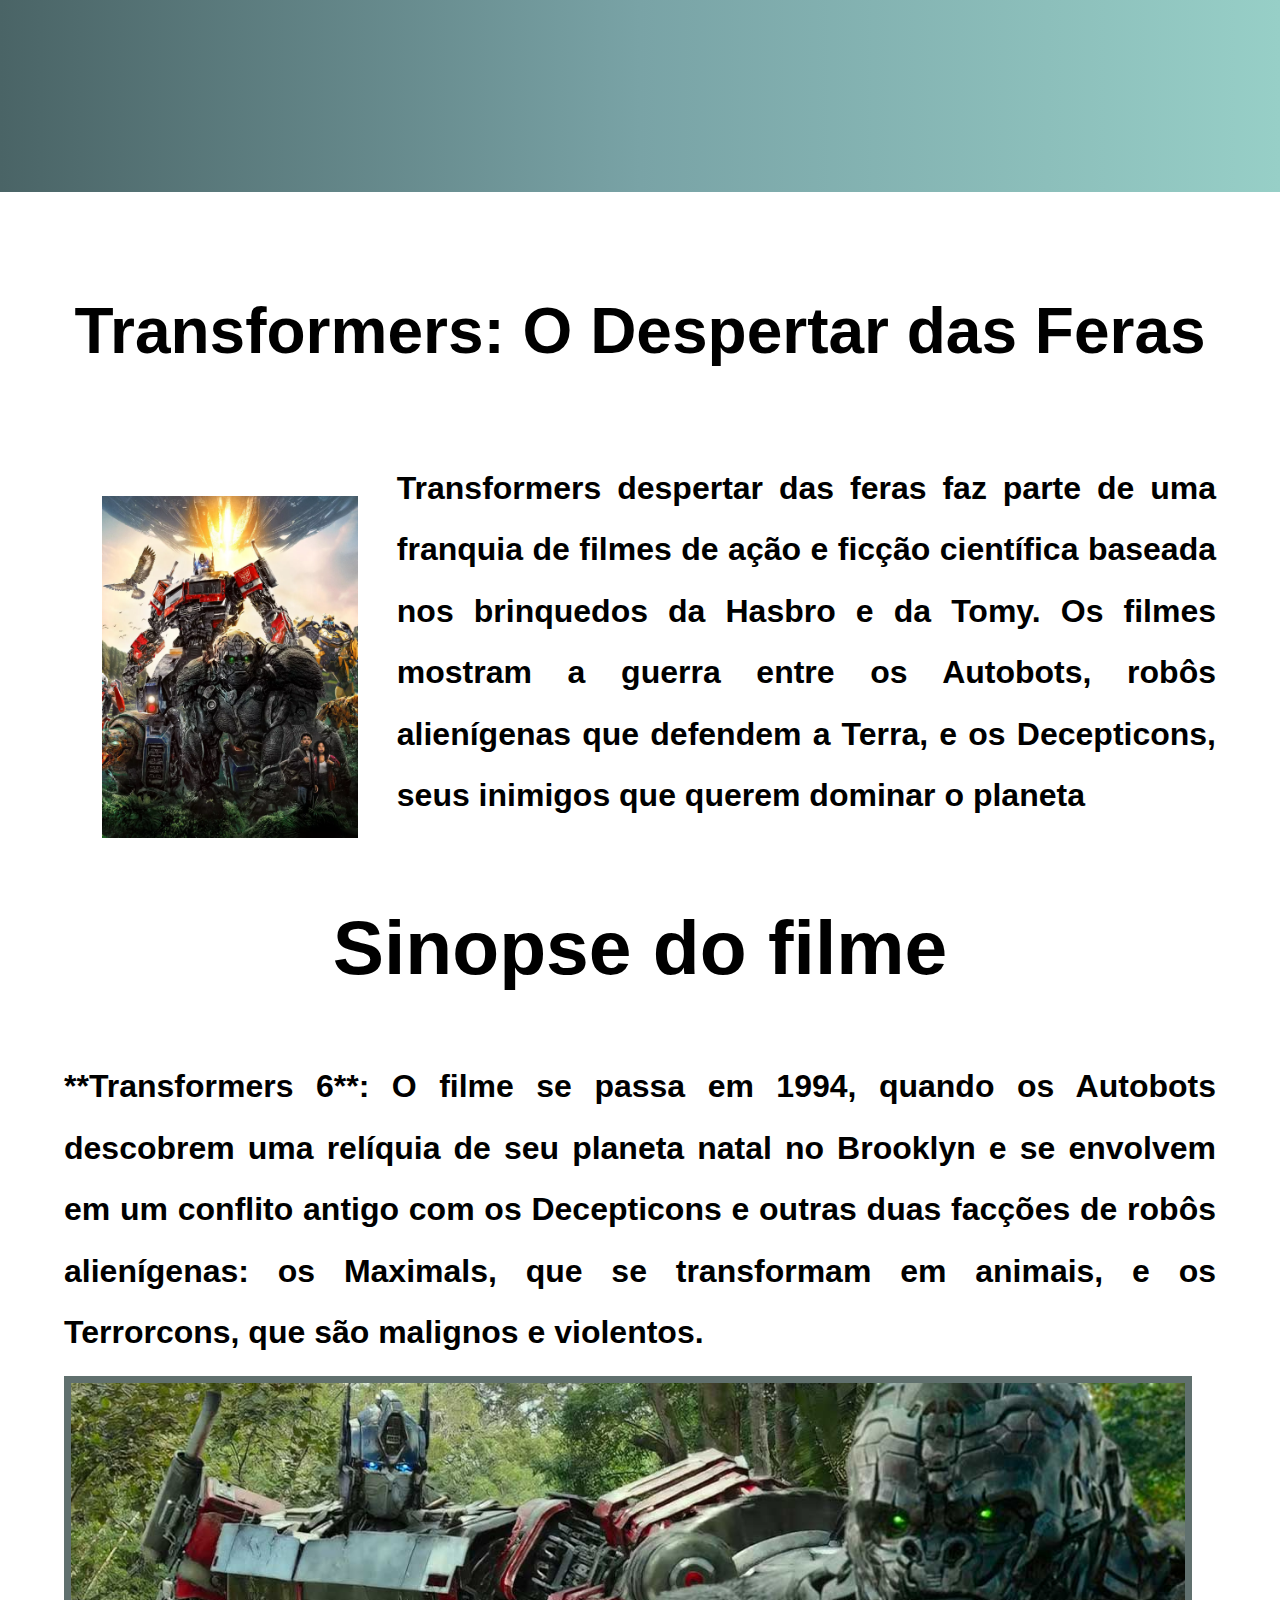
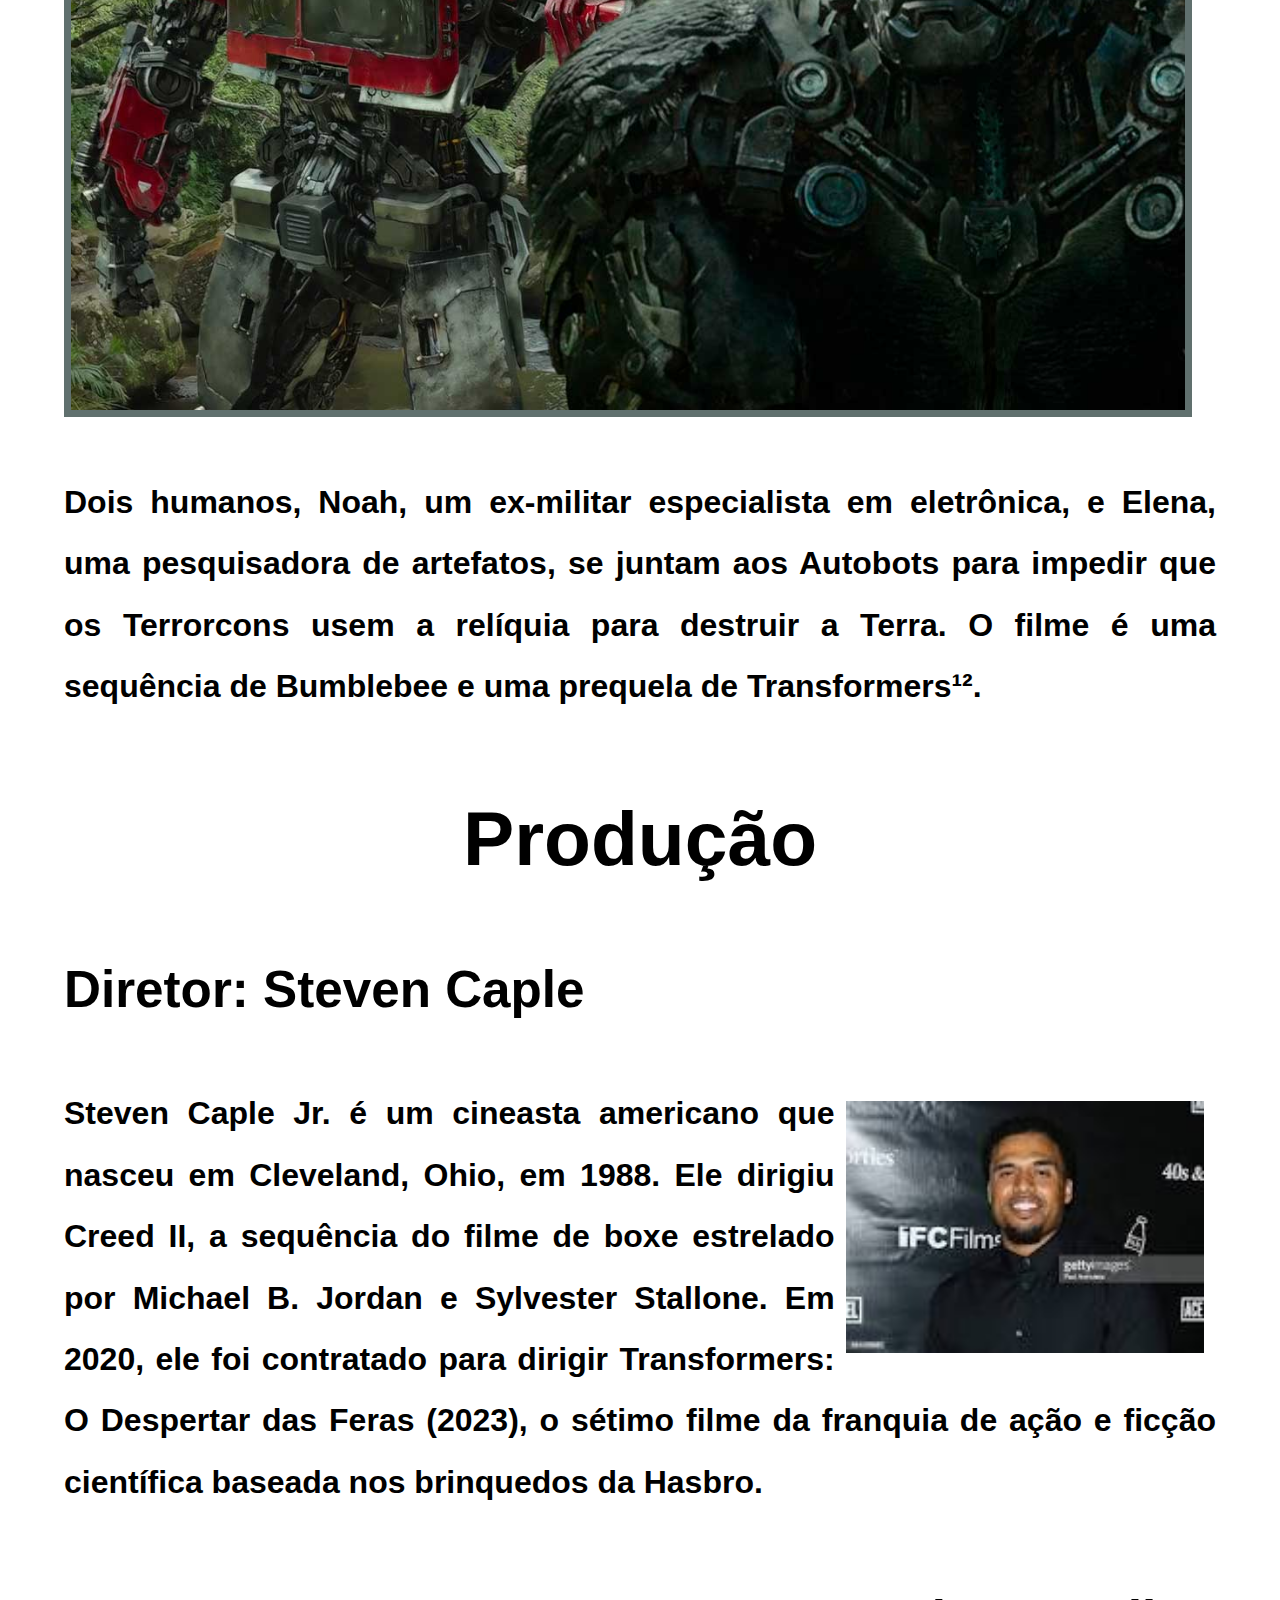
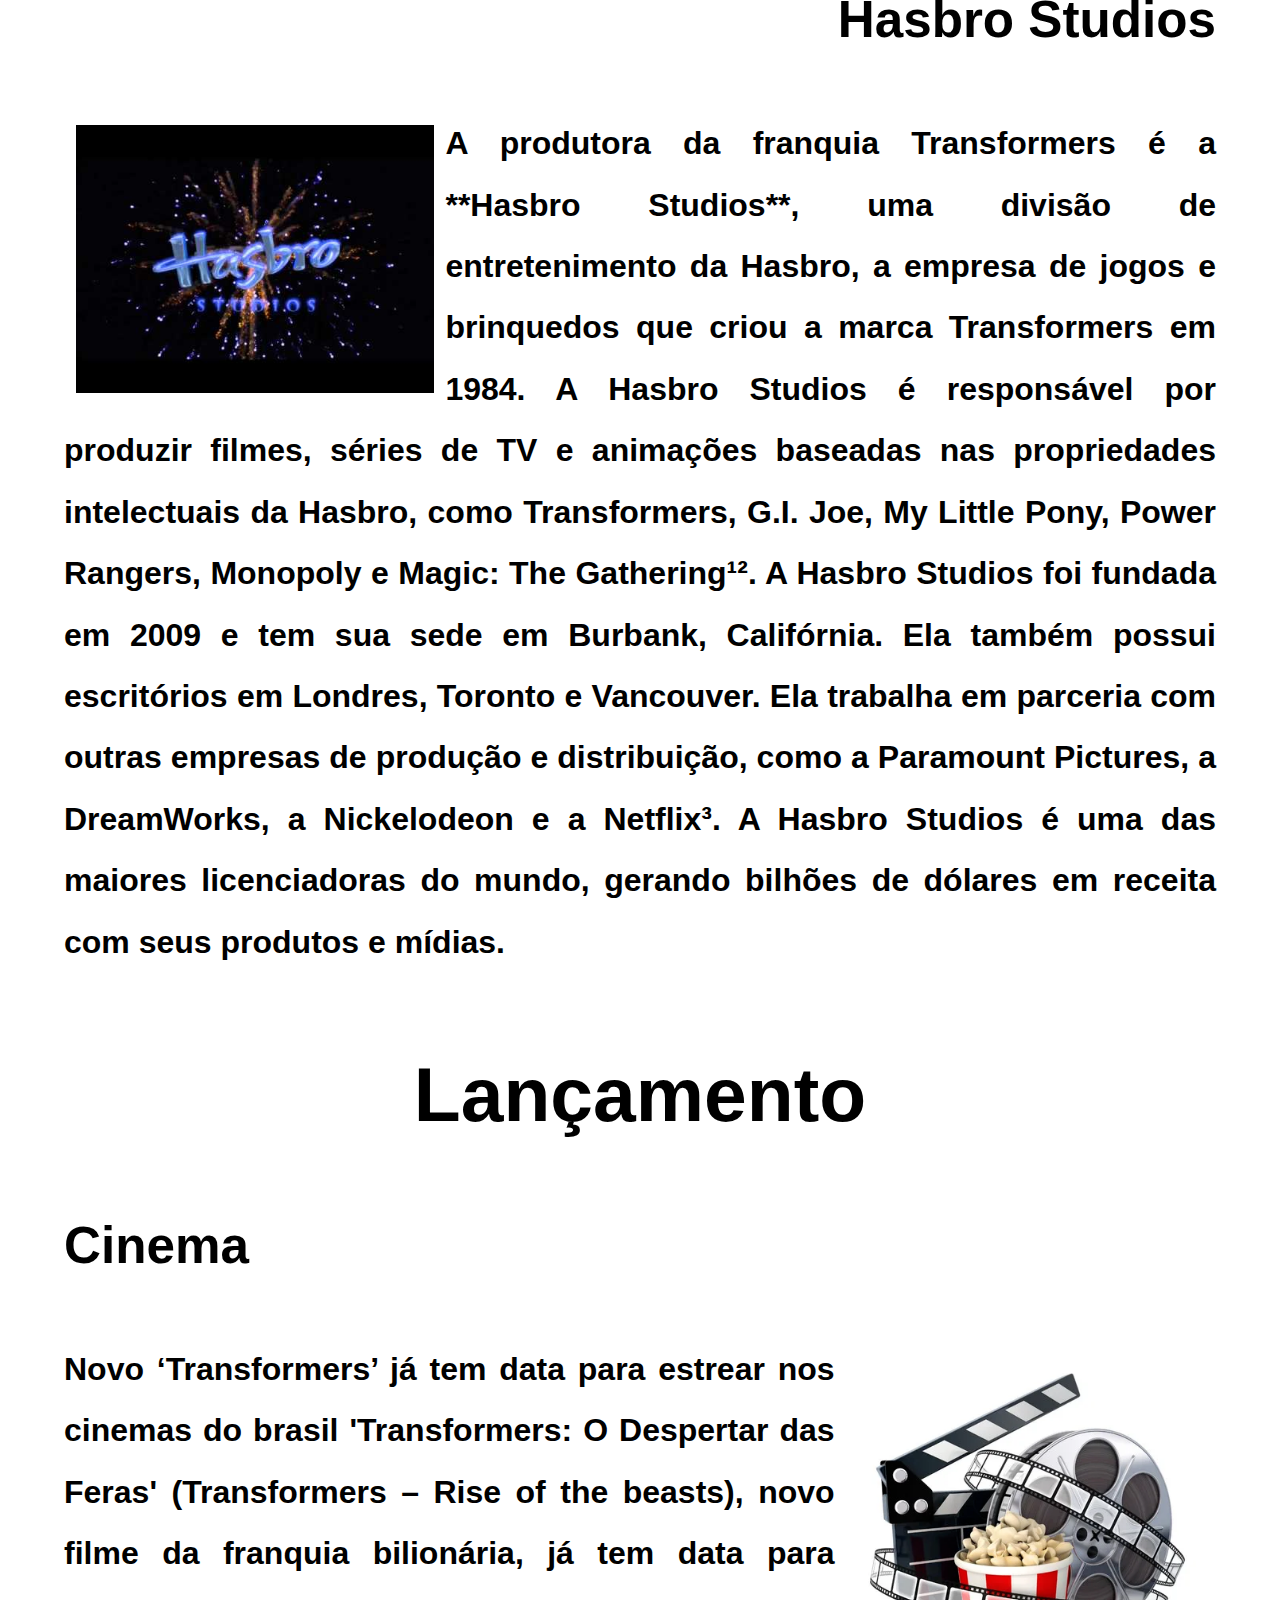
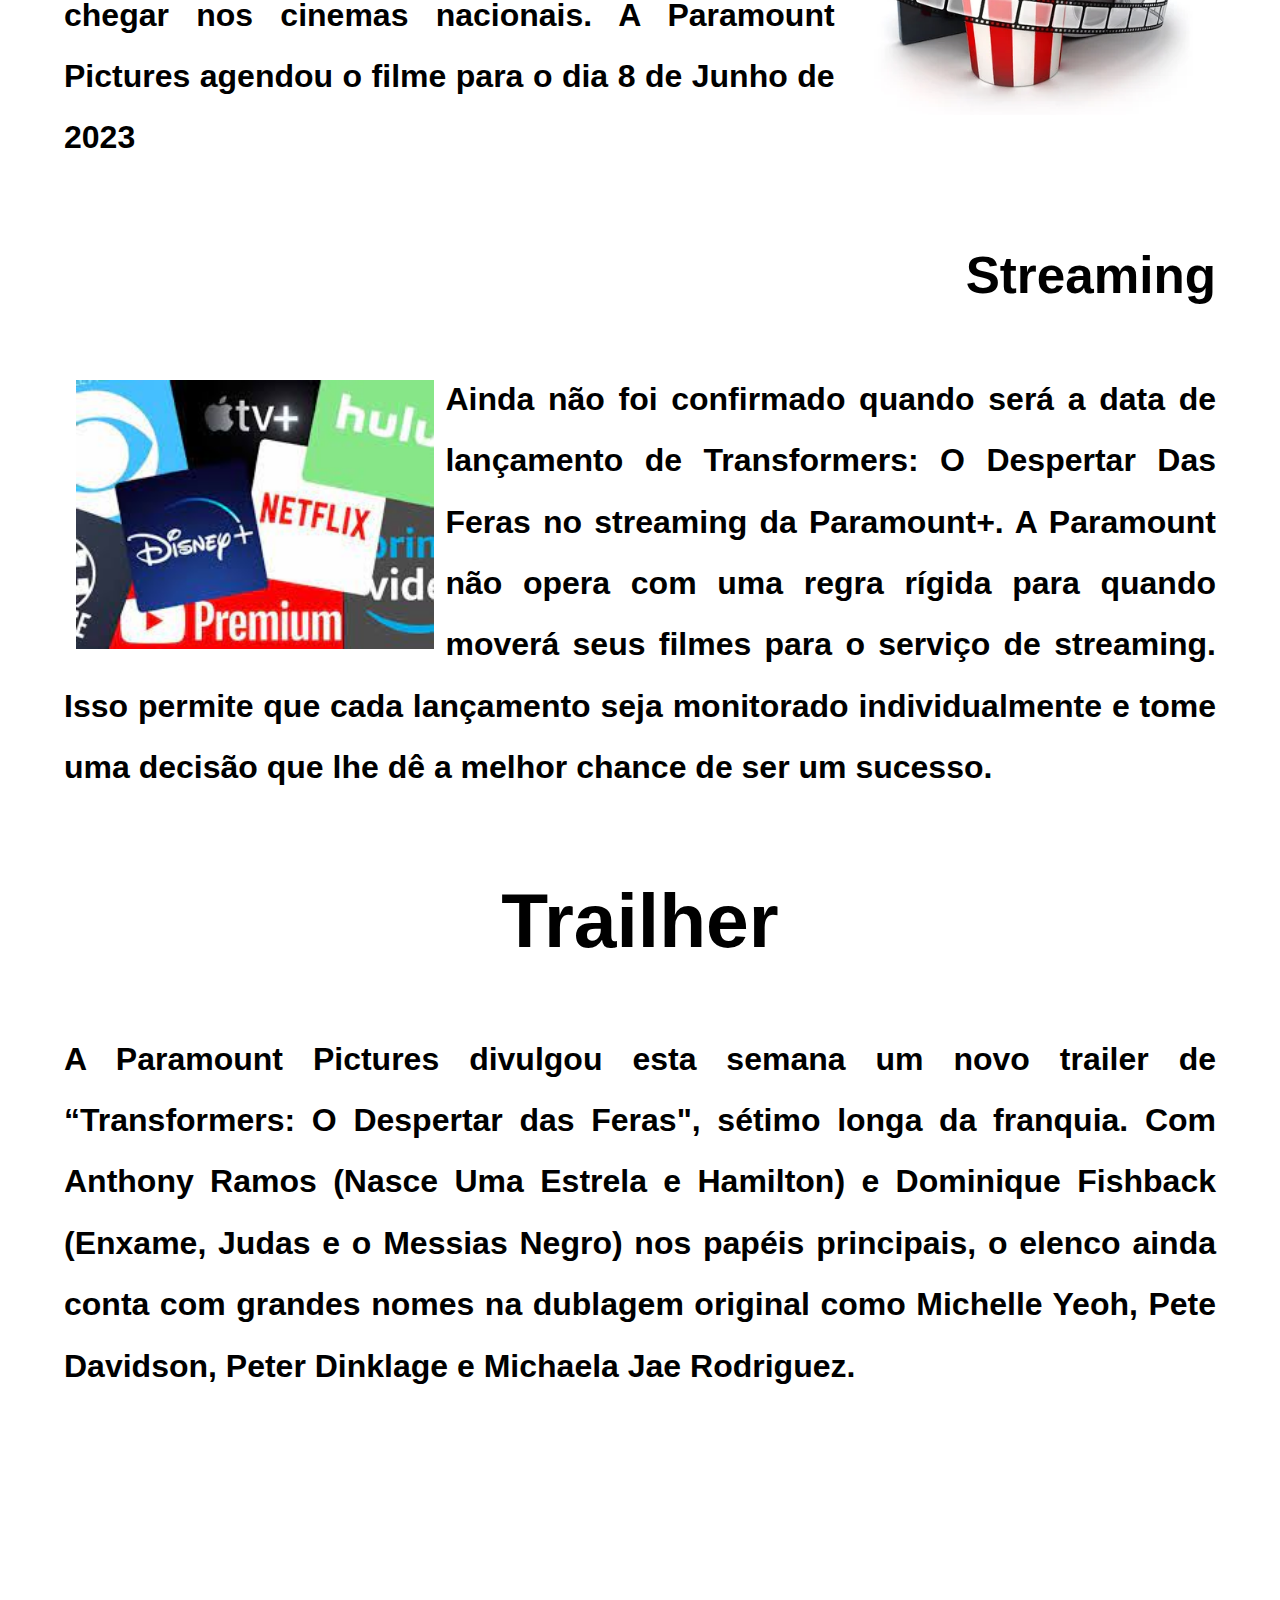
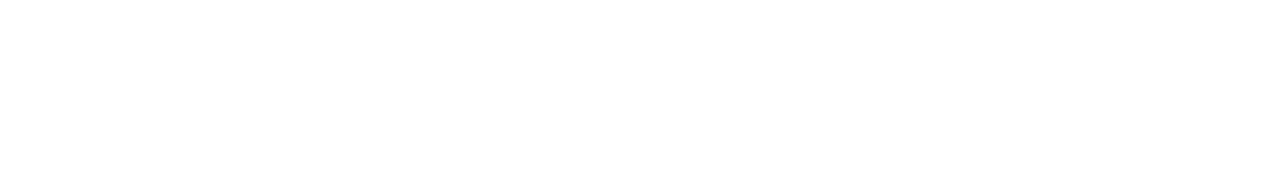
==== index.html @ 6262add3 "atualização" ====
<!DOCTYPE html>
<html lang="pt-br">
<head>
    <meta charset="UTF-8">
    <meta name="viewport" content="width=device-width, initial-scale=1.0">
    <title>Transformes6 despertar das feras</title>
    <link rel="shortcut icon" href="src/imagens/favicon.ico" type="image/x-icon">
    <link rel="stylesheet" href="src/css/style.css">
</head>
<body>
    <header>

    </header>
    <main>
        <section>
            <h1>Transformers: O Despertar das Feras</h1>
            <img class="imagem-esquerda" id="capa" src="src/imagens/capa-do-filme.png" alt="capa">
            <p>
                Transformers despertar das feras faz parte de uma franquia de filmes de ação e ficção científica baseada nos brinquedos da Hasbro e da Tomy. Os filmes mostram a guerra entre os Autobots, robôs alienígenas que defendem a Terra, e os Decepticons, seus inimigos que querem dominar o planeta
            </p>
            <h2 class="titulo">Sinopse do filme</h2>
            <p>
                **Transformers 6**: O filme se passa em 1994, quando os Autobots descobrem uma relíquia de seu planeta natal no Brooklyn e se envolvem em um conflito antigo com os Decepticons e outras duas facções de robôs alienígenas: os Maximals, que se transformam em animais, e os Terrorcons, que são malignos e violentos.
            </p>
            <img class="transformers-imagem" src="src/imagens/transformers-imagem.jpg" alt="transformers-imagem">
            <p>
                Dois humanos, Noah, um ex-militar especialista em eletrônica, e Elena, uma pesquisadora de artefatos, se juntam aos Autobots para impedir que os Terrorcons usem a relíquia para destruir a Terra. O filme é uma sequência de Bumblebee e uma prequela de Transformers¹².
            </p>
            <h2 class="titulo">Produção</h2>
            <h2 class="titulo-esquerda">Diretor: Steven Caple</h2>
            <img class="imagem-direita imagens" id="diretor" src="src/imagens/diretor.jpeg" alt="diretor">
            <p>
                Steven Caple Jr. é um cineasta americano que nasceu em Cleveland, Ohio, em 1988. Ele dirigiu Creed II, a sequência do filme de boxe estrelado por Michael B. Jordan e Sylvester Stallone. Em 2020, ele foi contratado para dirigir Transformers: O Despertar das Feras (2023), o sétimo filme da franquia de ação e ficção científica baseada nos brinquedos da Hasbro.
            </p>
            <h2 class="titulo-direita">Hasbro Studios</h2>
            <img class="imagem-esquerda imagens" id="estudio" src="src/imagens/studio.jpg" alt="estudio marca">
            <p>
                A produtora da franquia Transformers é a **Hasbro Studios**, uma divisão de entretenimento da Hasbro, a empresa de jogos e brinquedos que criou a marca Transformers em 1984. A Hasbro Studios é responsável por produzir filmes, séries de TV e animações baseadas nas propriedades intelectuais da Hasbro, como Transformers, G.I. Joe, My Little Pony, Power Rangers, Monopoly e Magic: The Gathering¹². A Hasbro Studios foi fundada em 2009 e tem sua sede em Burbank, Califórnia. Ela também possui escritórios em Londres, Toronto e Vancouver. Ela trabalha em parceria com outras empresas de produção e distribuição, como a Paramount Pictures, a DreamWorks, a Nickelodeon e a Netflix³. A Hasbro Studios é uma das maiores licenciadoras do mundo, gerando bilhões de dólares em receita com seus produtos e mídias.
            </p>
            <h2 class="titulo">Lançamento</h2>
            <h2 class="titulo-esquerda">Cinema</h2>
            <img class="imagem-direita imagens" src="src/imagens/filmes.png" alt="filmes">
            <p>
                Novo ‘Transformers’ já tem data para estrear nos cinemas do brasil
                'Transformers: O Despertar das Feras' (Transformers – Rise of the beasts), novo filme da franquia bilionária, já tem data para chegar nos cinemas nacionais. A Paramount Pictures agendou o filme para o dia 8 de Junho de 2023
            </p>
            <h2 class="titulo-direita">Streaming</h2>
            <img class="imagem-esquerda imagens" src="src/imagens/streamers.jpeg" alt="streamers">
            <p>
                Ainda não foi confirmado quando será a data de lançamento de Transformers: O Despertar Das Feras no streaming da Paramount+. A Paramount não opera com uma regra rígida para quando moverá seus filmes para o serviço de streaming. Isso permite que cada lançamento seja monitorado individualmente e tome uma decisão que lhe dê a melhor chance de ser um sucesso.
            </p>
            <h2 class="titulo">Trailher</h2>
            <p>
                A Paramount Pictures divulgou esta semana um novo trailer de “Transformers: O Despertar das Feras", sétimo longa da franquia. Com Anthony Ramos (Nasce Uma Estrela e Hamilton) e Dominique Fishback (Enxame, Judas e o Messias Negro) nos papéis principais, o elenco ainda conta com grandes nomes na dublagem original como Michelle Yeoh, Pete Davidson, Peter Dinklage e Michaela Jae Rodriguez.
            </p>
            <iframe width="560" height="315" src="https://www.youtube.com/embed/uS6ZaXSK-_c" title="YouTube video player" frameborder="0" allow="accelerometer; autoplay; clipboard-write; encrypted-media; gyroscope; picture-in-picture; web-share" allowfullscreen></iframe>
        </section>
    </main>
</body>
</html>
---- src/css/style.css ----
*{
    margin: auto;
    padding: 0;
    box-sizing: none;
}

:root{
    --cor-1:#4A6466;
    --cor-2:#79A3A6;
    --cor-3:#97CFC7;
    --cor-destaque:#F52710;
}

body{
    
    font-family: Arial, Helvetica, sans-serif;
}

header{
    height: 15vw;
    background-image: linear-gradient(to right, var(--cor-1), var(--cor-2), var(--cor-3));
}

h1{
    padding: 3vw 0vw;
    font-size: 5vw;
    text-align: center;
}

h2{
    padding: 5vw 0vw 1vw 0;
    font-size: 4vw;
}

main{
    padding: 5vw;
}


p{
    padding:4vw 0vw 1vw 0vw;
    line-height: 4.8vw;
    text-align: justify;
    font-size: 2.5vw;
    font-weight: 700;
}


.titulo{
    font-size: 6vw;
    text-align: center;
}

#capa{
    width: 20vw;
    margin:3vw 3vw ;
}

.titulo-esquerda{
    text-align: left;
}

.imagem-esquerda{
    margin: 0.9vw;
    padding-top: 4vw;
    display: inline;
    float:left;
}

.titulo-direita{
    text-align: right;
}

.imagem-direita{
    padding-top: 4.5vw;
    margin: 0.9vw;
    display: inline;
    float: right;
}

.transformers-imagem{
    border: 7px solid rgb(96, 112, 110);
    width: 87vw;
}

.imagens{
    width: 28vw;
}
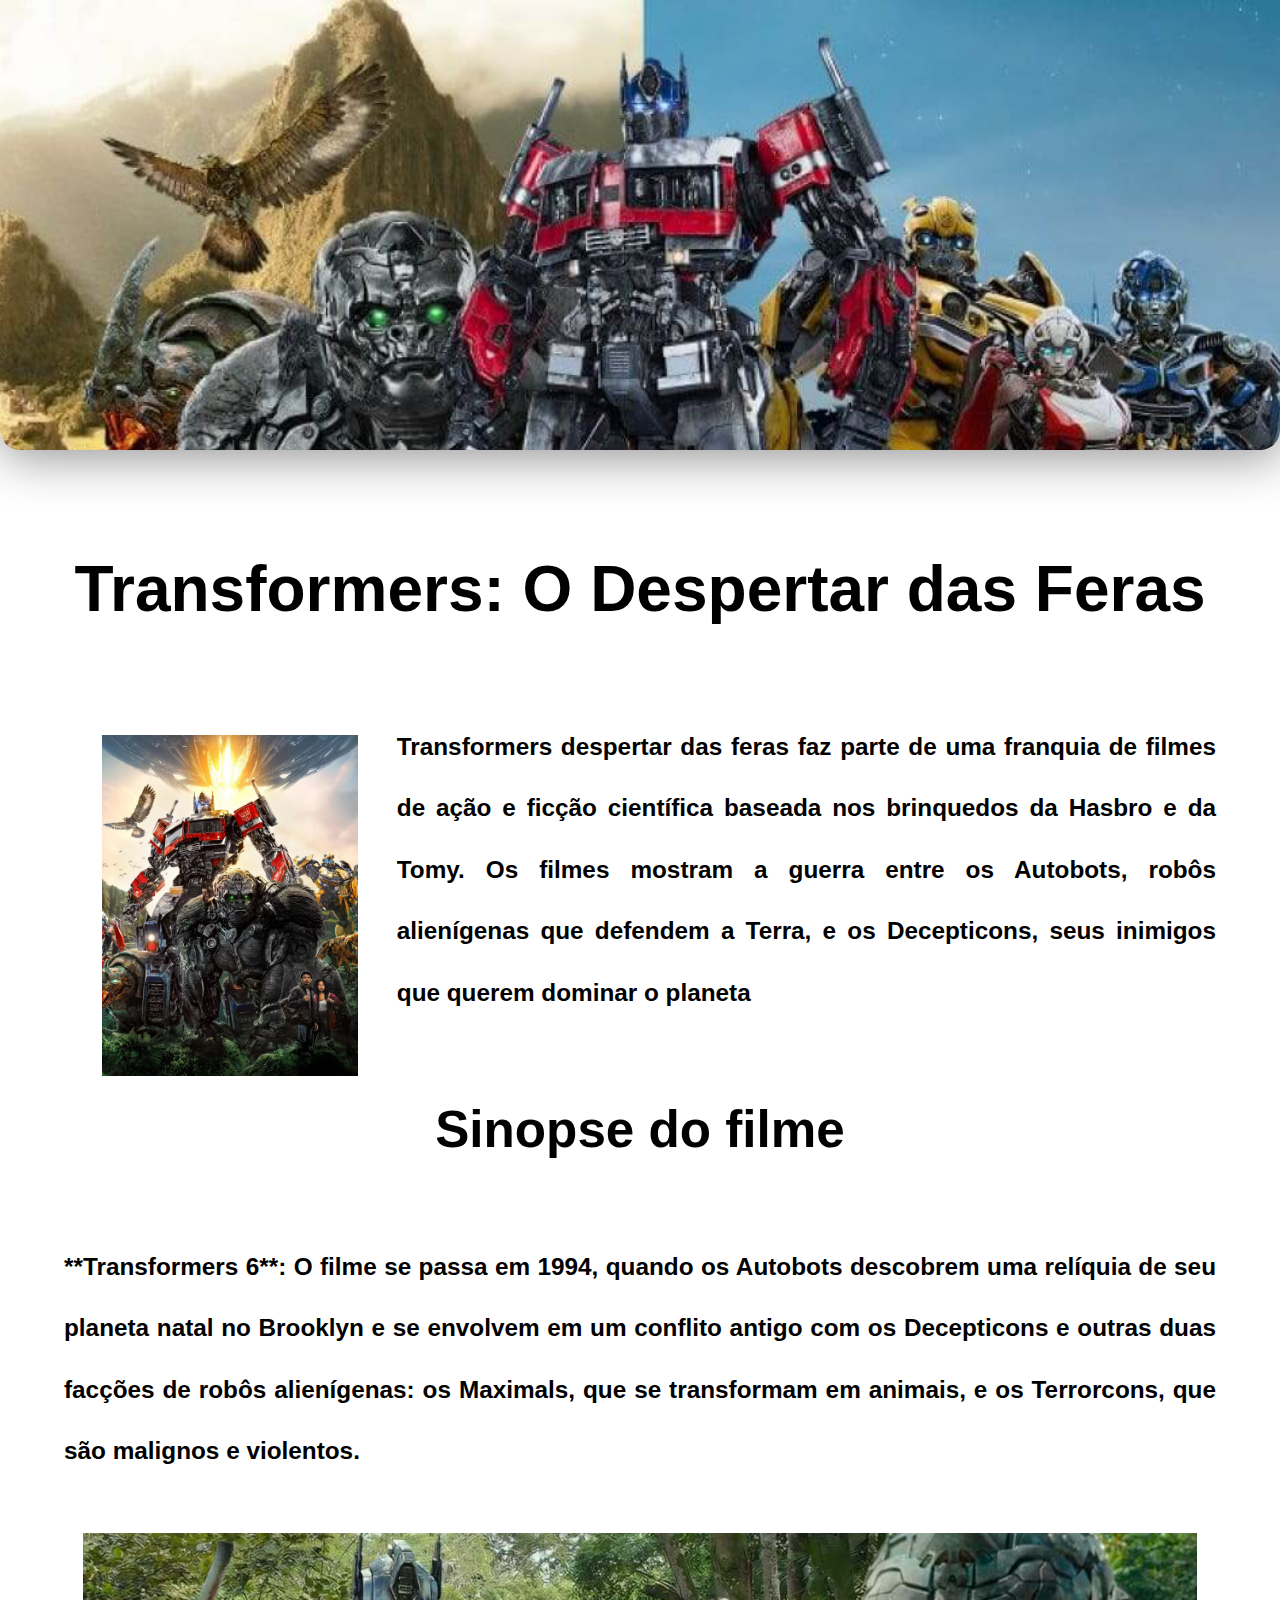
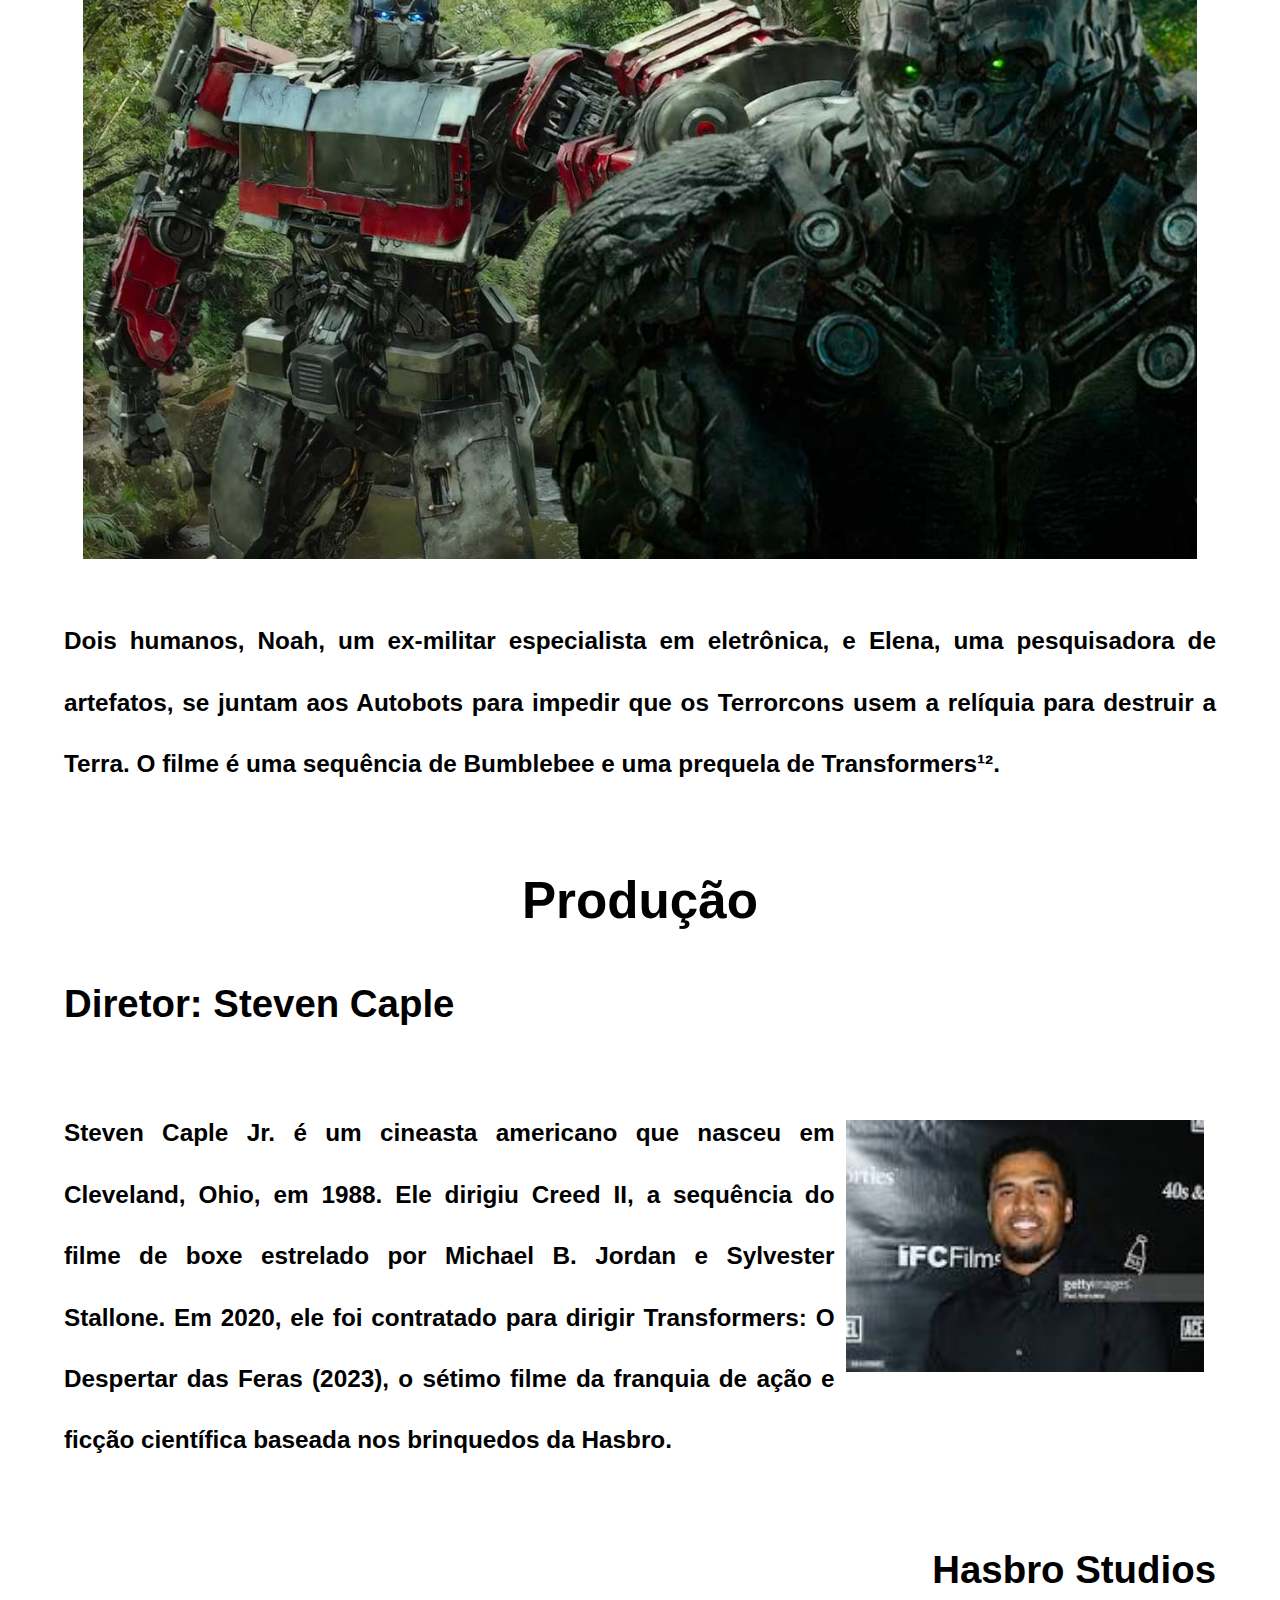
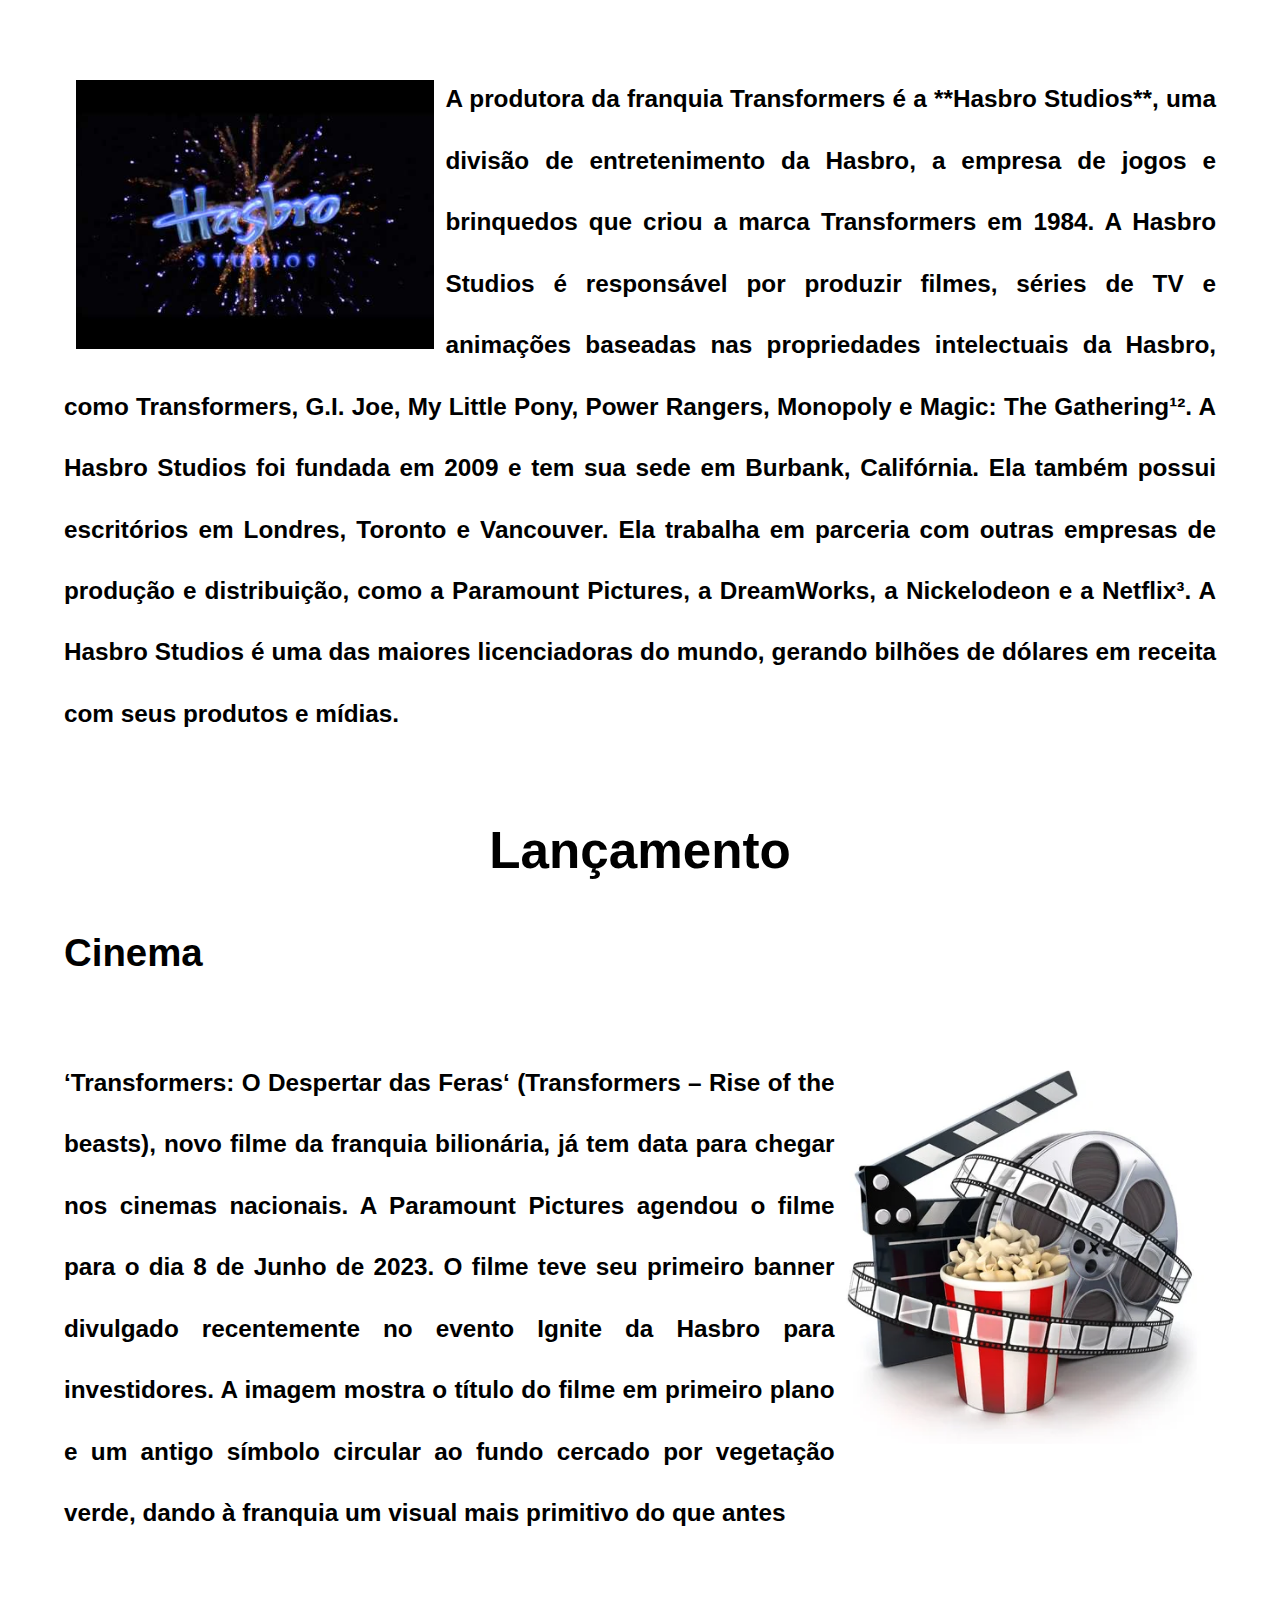
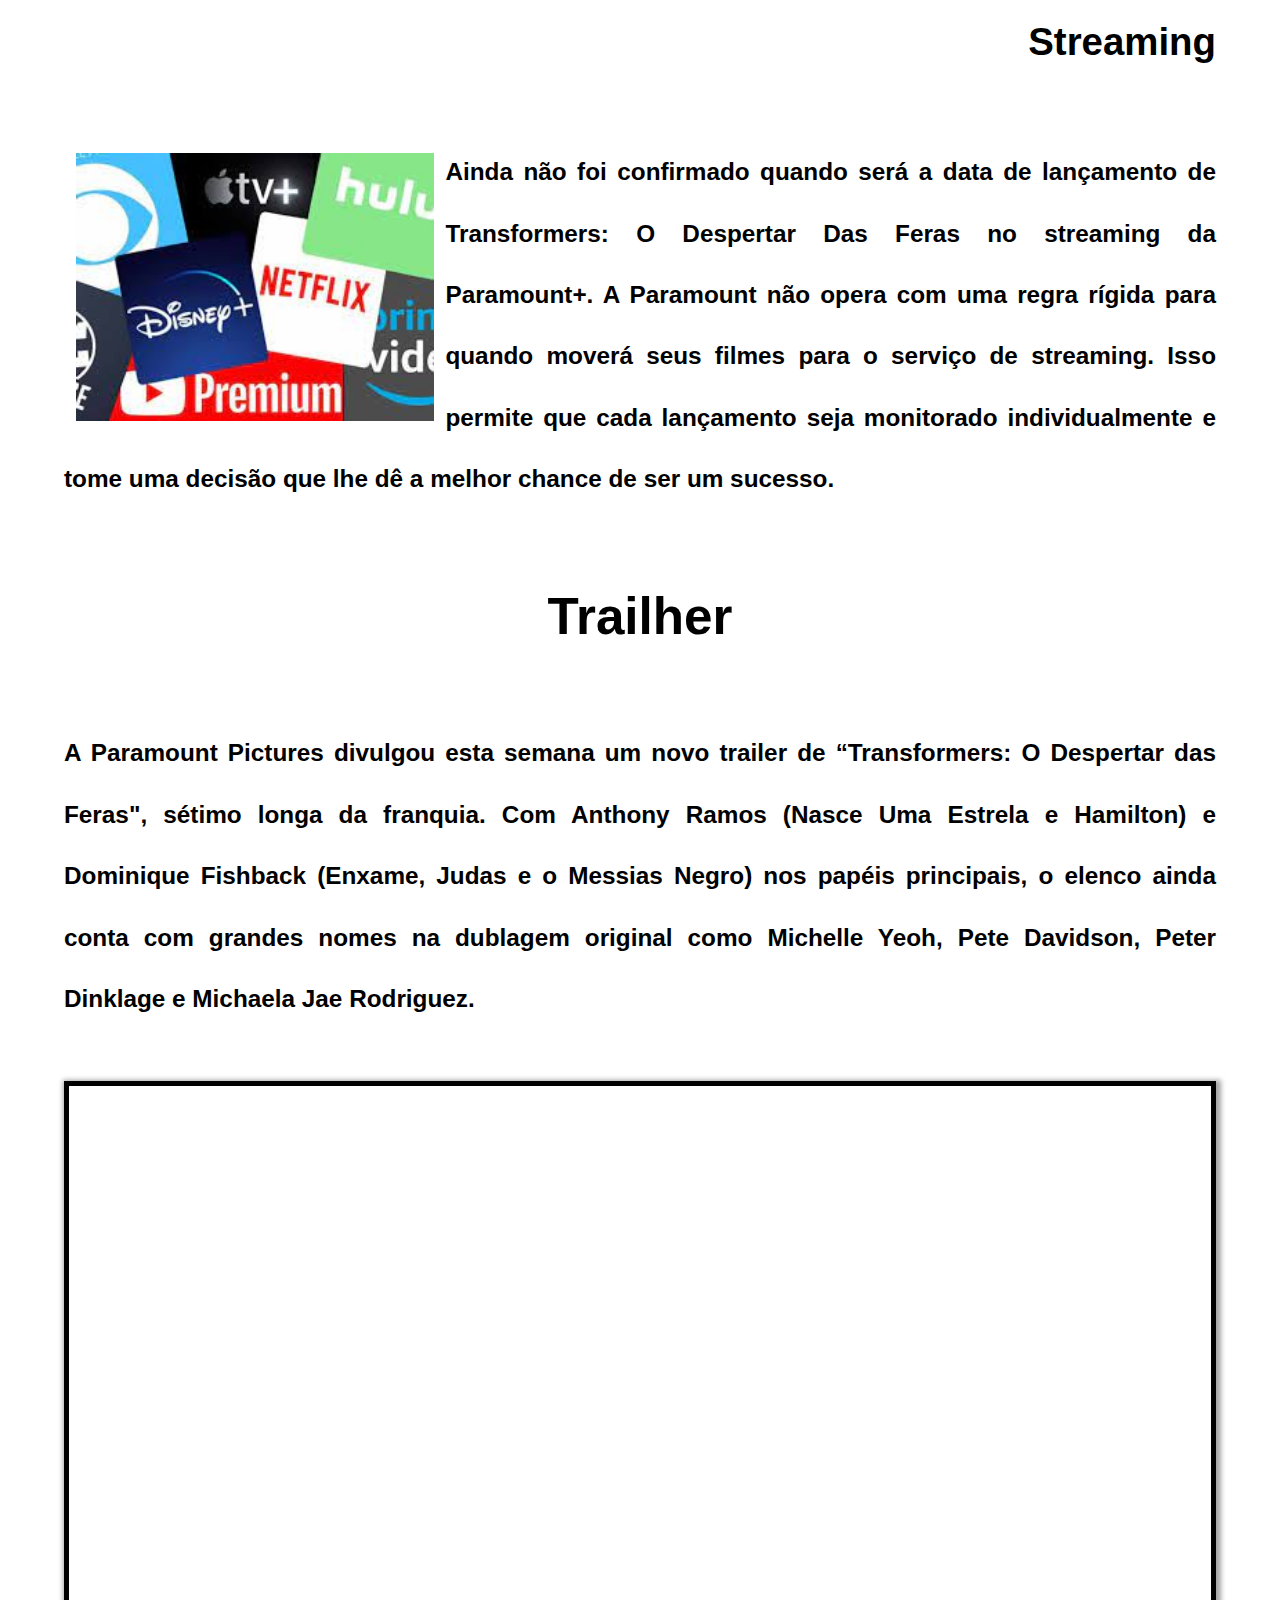
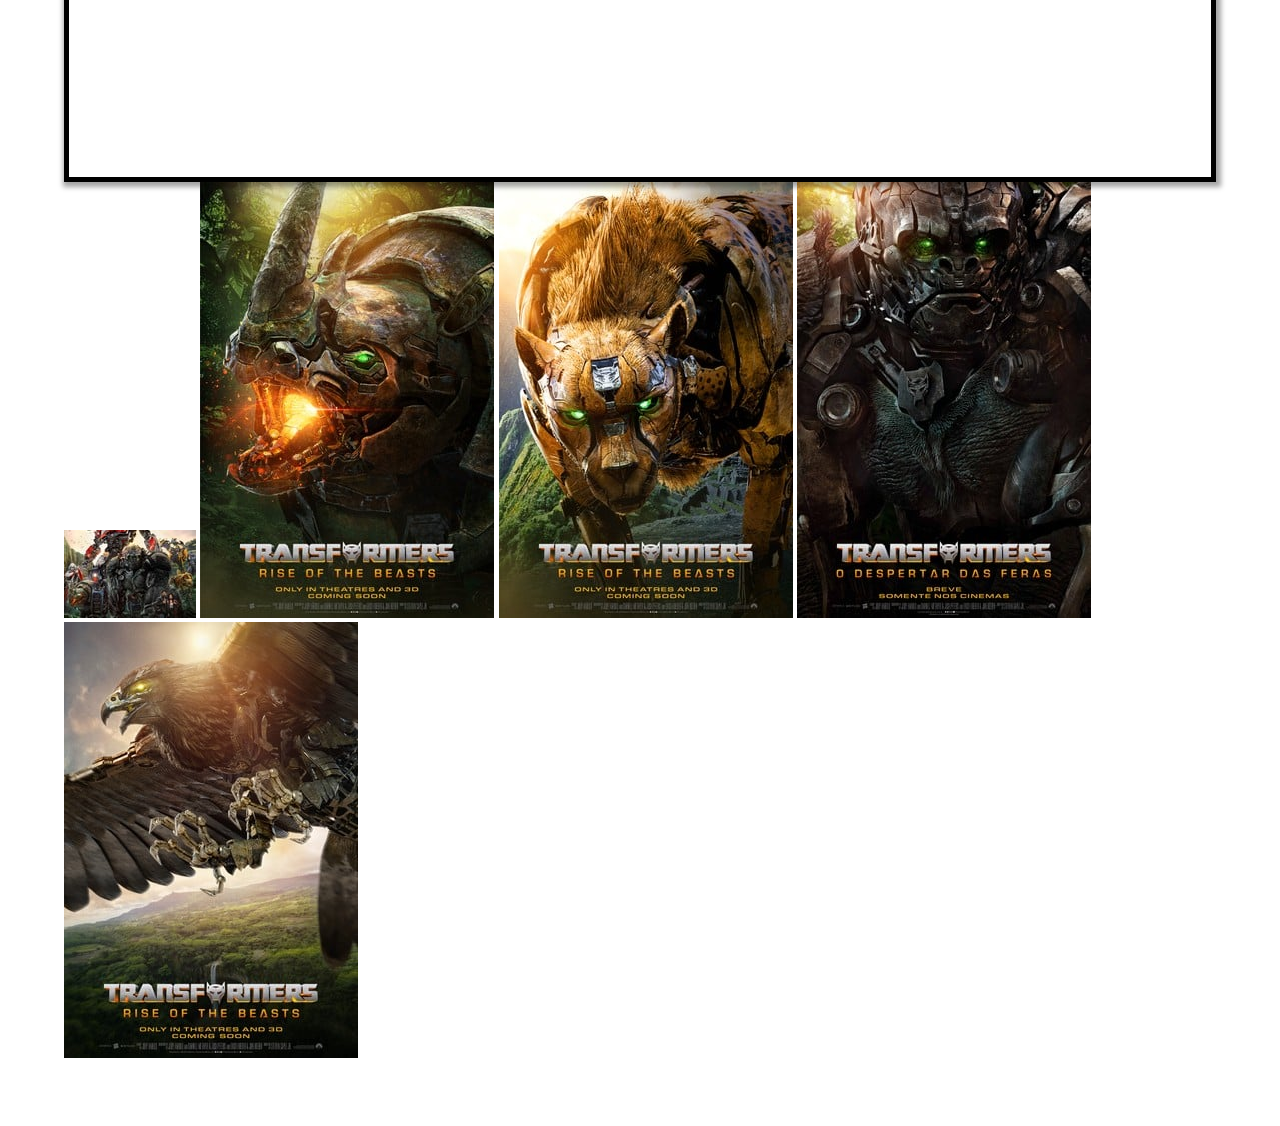
==== commit cb105c8d: "Atualização" ====
--- a/index.html
+++ b/index.html
@@ -3,58 +3,101 @@
 <head>
     <meta charset="UTF-8">
     <meta name="viewport" content="width=device-width, initial-scale=1.0">
-    <title>Transformes6 despertar das feras</title>
+    <title>Transformers: despertar das feras</title>
     <link rel="shortcut icon" href="src/imagens/favicon.ico" type="image/x-icon">
     <link rel="stylesheet" href="src/css/style.css">
 </head>
 <body>
     <header>
-
     </header>
     <main>
         <section>
-            <h1>Transformers: O Despertar das Feras</h1>
-            <img class="imagem-esquerda" id="capa" src="src/imagens/capa-do-filme.png" alt="capa">
+            <h1>
+                Transformers: O Despertar das Feras
+            </h1>
+            <img class="imagem-esquerda" 
+            id="capa" 
+            src="src/imagens/capa-do-filme.png" 
+            alt="capa">
             <p>
                 Transformers despertar das feras faz parte de uma franquia de filmes de ação e ficção científica baseada nos brinquedos da Hasbro e da Tomy. Os filmes mostram a guerra entre os Autobots, robôs alienígenas que defendem a Terra, e os Decepticons, seus inimigos que querem dominar o planeta
             </p>
-            <h2 class="titulo">Sinopse do filme</h2>
+            <h2 class="titulo">
+                Sinopse do filme
+            </h2>
             <p>
                 **Transformers 6**: O filme se passa em 1994, quando os Autobots descobrem uma relíquia de seu planeta natal no Brooklyn e se envolvem em um conflito antigo com os Decepticons e outras duas facções de robôs alienígenas: os Maximals, que se transformam em animais, e os Terrorcons, que são malignos e violentos.
             </p>
-            <img class="transformers-imagem" src="src/imagens/transformers-imagem.jpg" alt="transformers-imagem">
+            <img class="transformers-imagem"
+            src="src/imagens/transformers-imagem.jpg" alt="lider dos Autobots e lider dos Maximals">
             <p>
                 Dois humanos, Noah, um ex-militar especialista em eletrônica, e Elena, uma pesquisadora de artefatos, se juntam aos Autobots para impedir que os Terrorcons usem a relíquia para destruir a Terra. O filme é uma sequência de Bumblebee e uma prequela de Transformers¹².
             </p>
-            <h2 class="titulo">Produção</h2>
-            <h2 class="titulo-esquerda">Diretor: Steven Caple</h2>
-            <img class="imagem-direita imagens" id="diretor" src="src/imagens/diretor.jpeg" alt="diretor">
+            <h2 class="titulo">
+                Produção
+            </h2>
+            <h2 class="titulo-esquerda">
+                Diretor: Steven Caple
+            </h2>
+            <img class="imagem-direita imagens" id="diretor" 
+            src="src/imagens/diretor.jpeg" 
+            alt="Foto do diretor">
             <p>
                 Steven Caple Jr. é um cineasta americano que nasceu em Cleveland, Ohio, em 1988. Ele dirigiu Creed II, a sequência do filme de boxe estrelado por Michael B. Jordan e Sylvester Stallone. Em 2020, ele foi contratado para dirigir Transformers: O Despertar das Feras (2023), o sétimo filme da franquia de ação e ficção científica baseada nos brinquedos da Hasbro.
             </p>
-            <h2 class="titulo-direita">Hasbro Studios</h2>
-            <img class="imagem-esquerda imagens" id="estudio" src="src/imagens/studio.jpg" alt="estudio marca">
+            <h2 class="titulo-direita">
+                Hasbro Studios
+            </h2>
+            <img class="imagem-esquerda imagens" id="estudio" 
+            src="src/imagens/studio.jpg" 
+            alt="logo do Hasbro Studios ">
             <p>
                 A produtora da franquia Transformers é a **Hasbro Studios**, uma divisão de entretenimento da Hasbro, a empresa de jogos e brinquedos que criou a marca Transformers em 1984. A Hasbro Studios é responsável por produzir filmes, séries de TV e animações baseadas nas propriedades intelectuais da Hasbro, como Transformers, G.I. Joe, My Little Pony, Power Rangers, Monopoly e Magic: The Gathering¹². A Hasbro Studios foi fundada em 2009 e tem sua sede em Burbank, Califórnia. Ela também possui escritórios em Londres, Toronto e Vancouver. Ela trabalha em parceria com outras empresas de produção e distribuição, como a Paramount Pictures, a DreamWorks, a Nickelodeon e a Netflix³. A Hasbro Studios é uma das maiores licenciadoras do mundo, gerando bilhões de dólares em receita com seus produtos e mídias.
             </p>
-            <h2 class="titulo">Lançamento</h2>
-            <h2 class="titulo-esquerda">Cinema</h2>
-            <img class="imagem-direita imagens" src="src/imagens/filmes.png" alt="filmes">
+            <h2 class="titulo">
+                Lançamento
+            </h2>
+            <h2 class="titulo-esquerda">
+                Cinema
+            </h2>
+            <img class="imagem-direita imagens"
+            src="src/imagens/filmes.png"
+            alt="Imagem representando os cinemas">
             <p>
-                Novo ‘Transformers’ já tem data para estrear nos cinemas do brasil
-                'Transformers: O Despertar das Feras' (Transformers – Rise of the beasts), novo filme da franquia bilionária, já tem data para chegar nos cinemas nacionais. A Paramount Pictures agendou o filme para o dia 8 de Junho de 2023
+                ‘Transformers: O Despertar das Feras‘ (Transformers – Rise of the beasts), novo filme da franquia bilionária, já tem data para chegar nos cinemas nacionais.
+                A Paramount Pictures agendou o filme para o dia 8 de Junho de 2023. O filme teve seu primeiro banner divulgado recentemente no evento Ignite da Hasbro para investidores. A imagem mostra o título do filme em primeiro plano e um antigo símbolo circular ao fundo cercado por vegetação verde, dando à franquia um visual mais primitivo do que antes
             </p>
-            <h2 class="titulo-direita">Streaming</h2>
-            <img class="imagem-esquerda imagens" src="src/imagens/streamers.jpeg" alt="streamers">
+            <h2 class="titulo-direita">
+                Streaming
+            </h2>
+            <img class="imagem-esquerda imagens" 
+            src="src/imagens/streamers.jpeg"
+            alt="imageem representando os serviços de streamers">
             <p>
                 Ainda não foi confirmado quando será a data de lançamento de Transformers: O Despertar Das Feras no streaming da Paramount+. A Paramount não opera com uma regra rígida para quando moverá seus filmes para o serviço de streaming. Isso permite que cada lançamento seja monitorado individualmente e tome uma decisão que lhe dê a melhor chance de ser um sucesso.
             </p>
-            <h2 class="titulo">Trailher</h2>
+            <h2 class="titulo">
+                Trailher
+            </h2>
             <p>
                 A Paramount Pictures divulgou esta semana um novo trailer de “Transformers: O Despertar das Feras", sétimo longa da franquia. Com Anthony Ramos (Nasce Uma Estrela e Hamilton) e Dominique Fishback (Enxame, Judas e o Messias Negro) nos papéis principais, o elenco ainda conta com grandes nomes na dublagem original como Michelle Yeoh, Pete Davidson, Peter Dinklage e Michaela Jae Rodriguez.
             </p>
-            <iframe width="560" height="315" src="https://www.youtube.com/embed/uS6ZaXSK-_c" title="YouTube video player" frameborder="0" allow="accelerometer; autoplay; clipboard-write; encrypted-media; gyroscope; picture-in-picture; web-share" allowfullscreen></iframe>
-        </section>
+            <section class="tela">
+                <iframe class="video"
+                src="https://www.youtube.com/embed/uS6ZaXSK-_c" 
+                title="YouTube video player" frameborder="0" 
+                allow="accelerometer; autoplay; clipboard-write; encrypted-media; gyroscope; picture-in-picture; web-share" allowfullscreen>
+                Navegador incompativel
+                </iframe>
+            </section>
+            <div>
+                <img src="src/imagens/1.jpeg" alt="">
+                <img src="src/imagens/2.jpeg" alt="">
+                <img src="src/imagens/3.jpeg" alt="">
+                <img src="src/imagens/4.jpeg" alt="">
+                <img src="src/imagens/5.jpeg" alt="">
+            </div> 
+        </section>   
     </main>
 </body>
 </html>--- a/src/css/style.css
+++ b/src/css/style.css
@@ -1,25 +1,25 @@
 *{
-    margin: auto;
+    margin: 0;
     padding: 0;
     box-sizing: none;
 }
 
-:root{
-    --cor-1:#4A6466;
-    --cor-2:#79A3A6;
-    --cor-3:#97CFC7;
-    --cor-destaque:#F52710;
-}
 
+html,
 body{
-    
+    width: auto;
+    height: 100vh;
     font-family: Arial, Helvetica, sans-serif;
 }
 
 header{
-    height: 15vw;
-    background-image: linear-gradient(to right, var(--cor-1), var(--cor-2), var(--cor-3));
+    height: 50vh;
+    border-radius: 0 0 20px 20px;
+    background: url('../imagens/banner.jpg') top center no-repeat fixed;
+    background-size: cover;
+    box-shadow: 2px 5px 50px 2px rgba(0, 0, 0, 0.437);
 }
+
 
 h1{
     padding: 3vw 0vw;
@@ -28,8 +28,8 @@
 }
 
 h2{
-    padding: 5vw 0vw 1vw 0;
-    font-size: 4vw;
+    padding: 2vw 0;
+    font-size: 3vw;
 }
 
 main{
@@ -38,22 +38,22 @@
 
 
 p{
-    padding:4vw 0vw 1vw 0vw;
+    padding:4vw 0;
     line-height: 4.8vw;
     text-align: justify;
-    font-size: 2.5vw;
+    font-size: 1.9vw;
     font-weight: 700;
 }
 
 
 .titulo{
-    font-size: 6vw;
+    font-size: 4vw;
     text-align: center;
 }
 
 #capa{
     width: 20vw;
-    margin:3vw 3vw ;
+    margin:1.5vw 3vw ;
 }
 
 .titulo-esquerda{
@@ -73,13 +73,14 @@
 
 .imagem-direita{
     padding-top: 4.5vw;
-    margin: 0.9vw;
+    margin: 0.9vw ;
     display: inline;
     float: right;
 }
 
 .transformers-imagem{
-    border: 7px solid rgb(96, 112, 110);
+    display: block;
+    margin: auto;
     width: 87vw;
 }
 
@@ -87,4 +88,19 @@
     width: 28vw;
 }
 
+.tela{
+    border: 5px solid;
+    position: relative;
+    padding: 0;
+    padding-bottom: 60%;
+    box-shadow: 2px 2px 5px 3px rgba(0, 0, 0, 0.359);
 
+}
+
+.video{
+    position: absolute;
+    height: 100%;
+    width: 100%;
+}
+
+
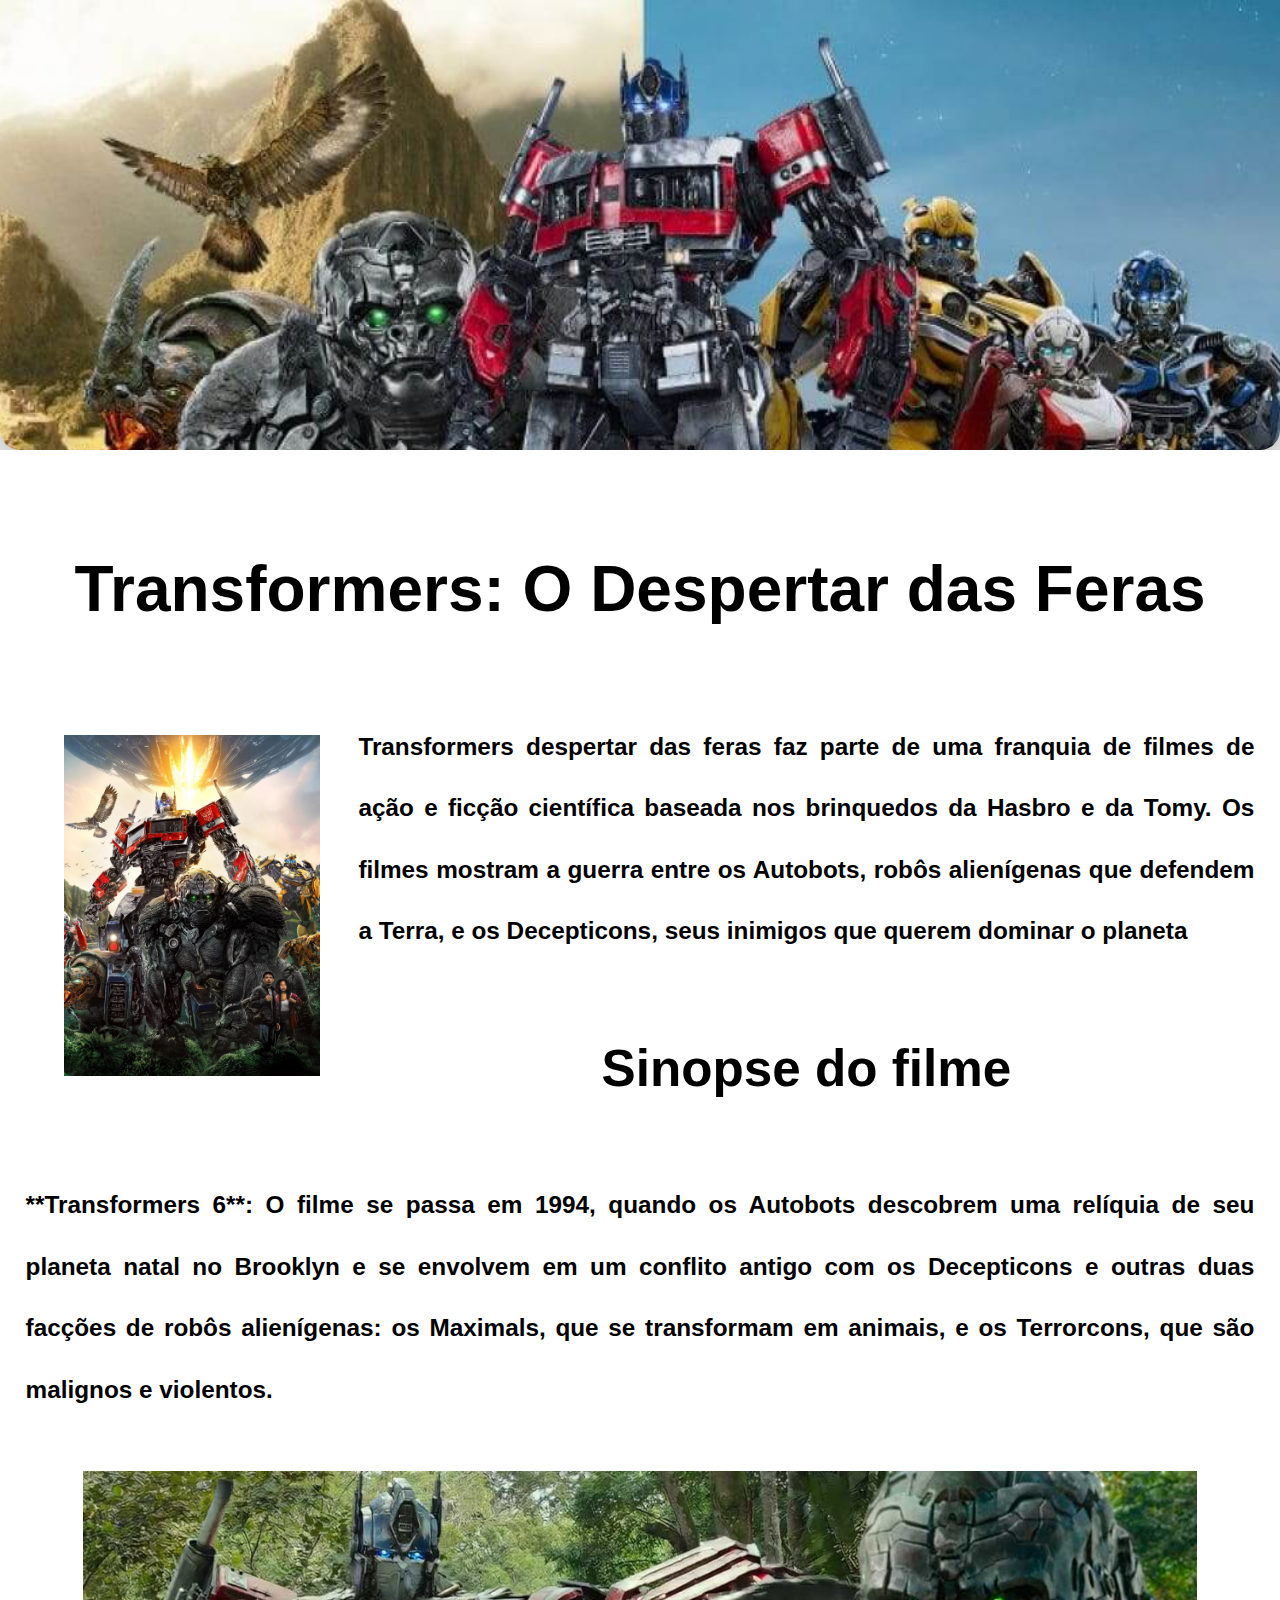
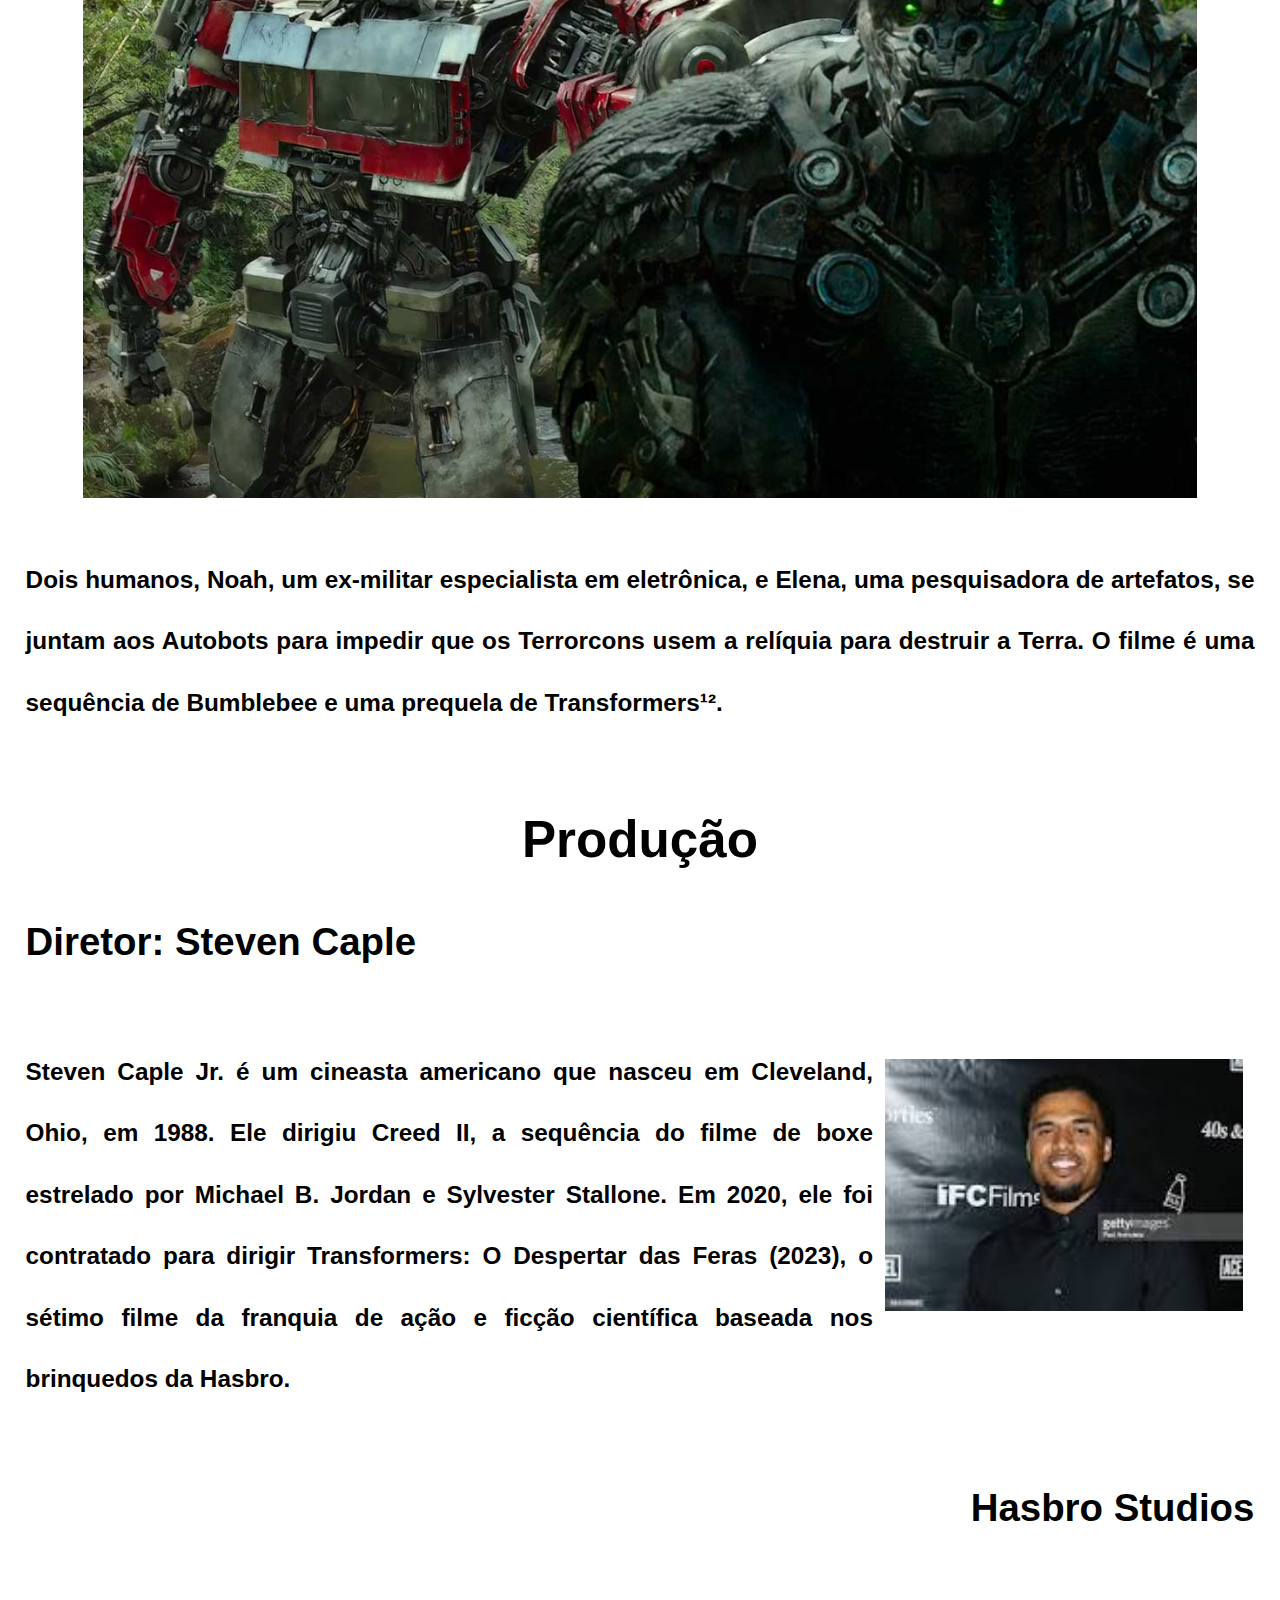
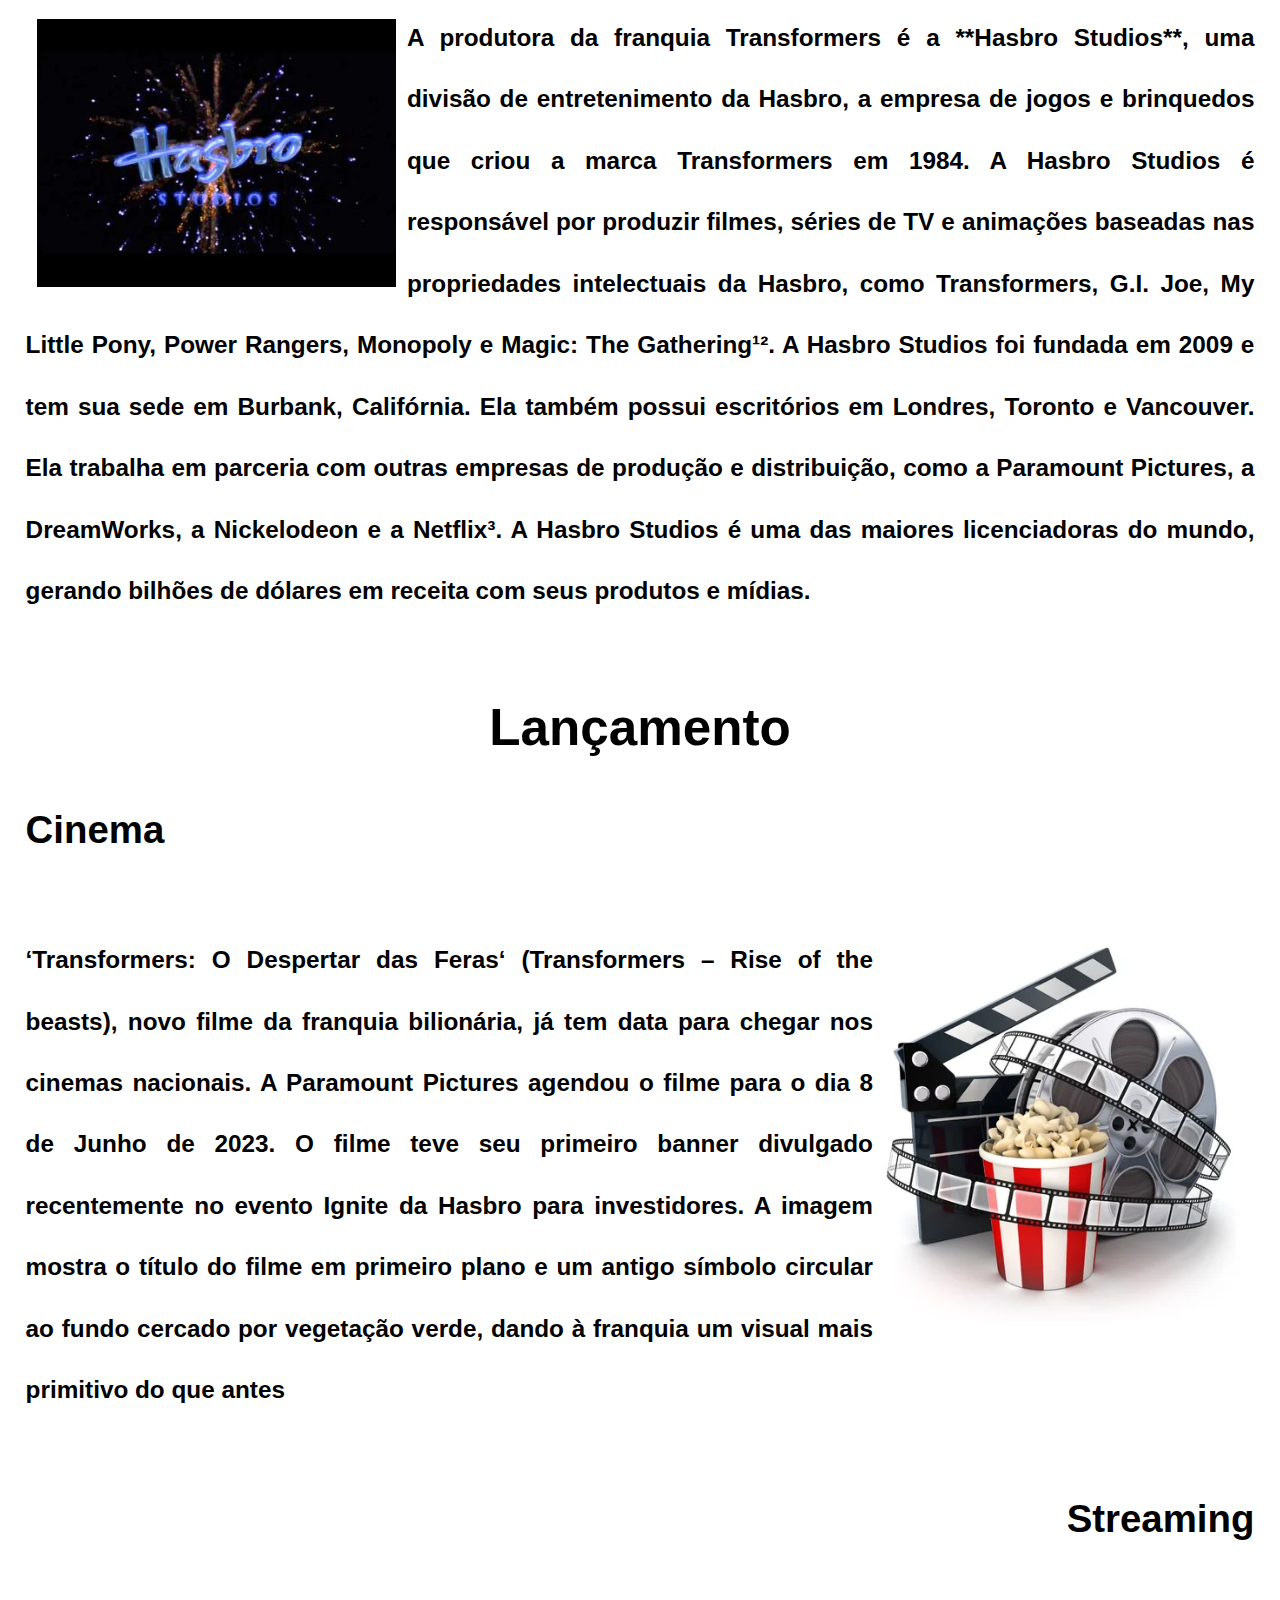
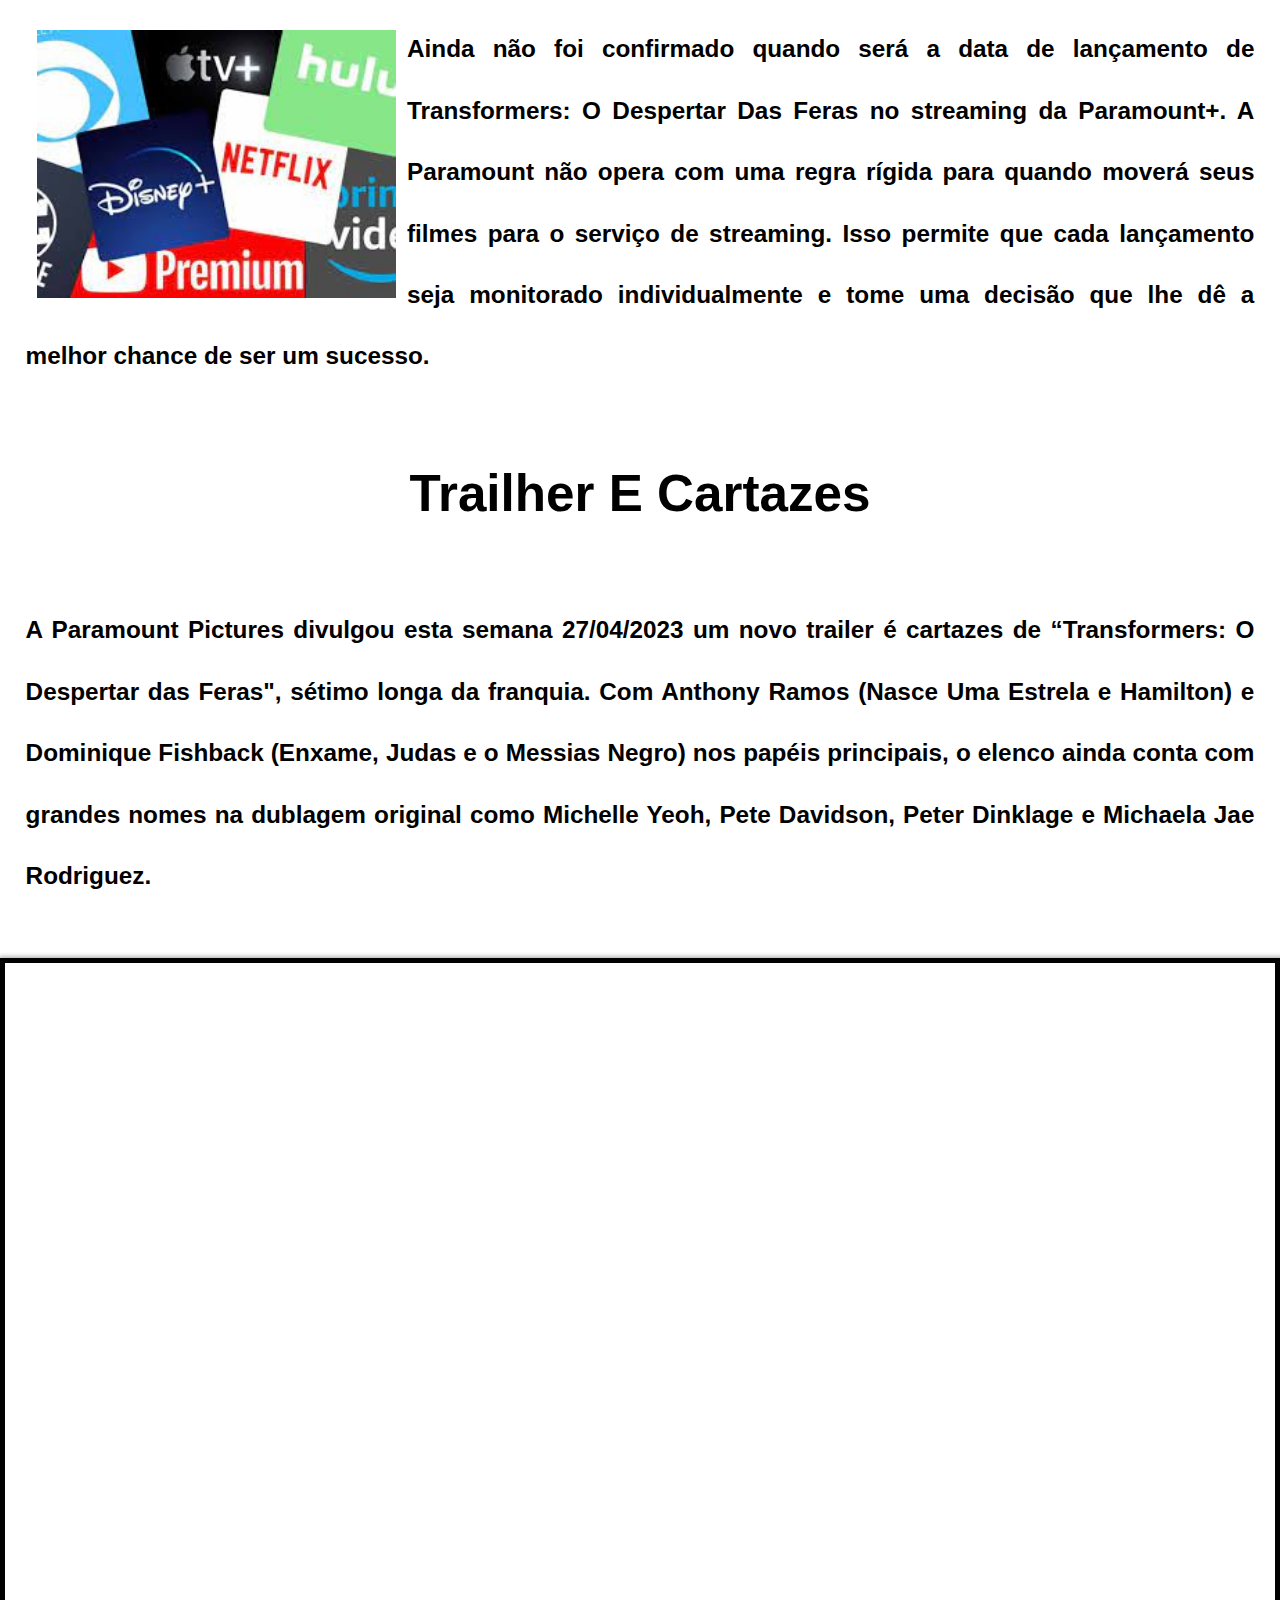
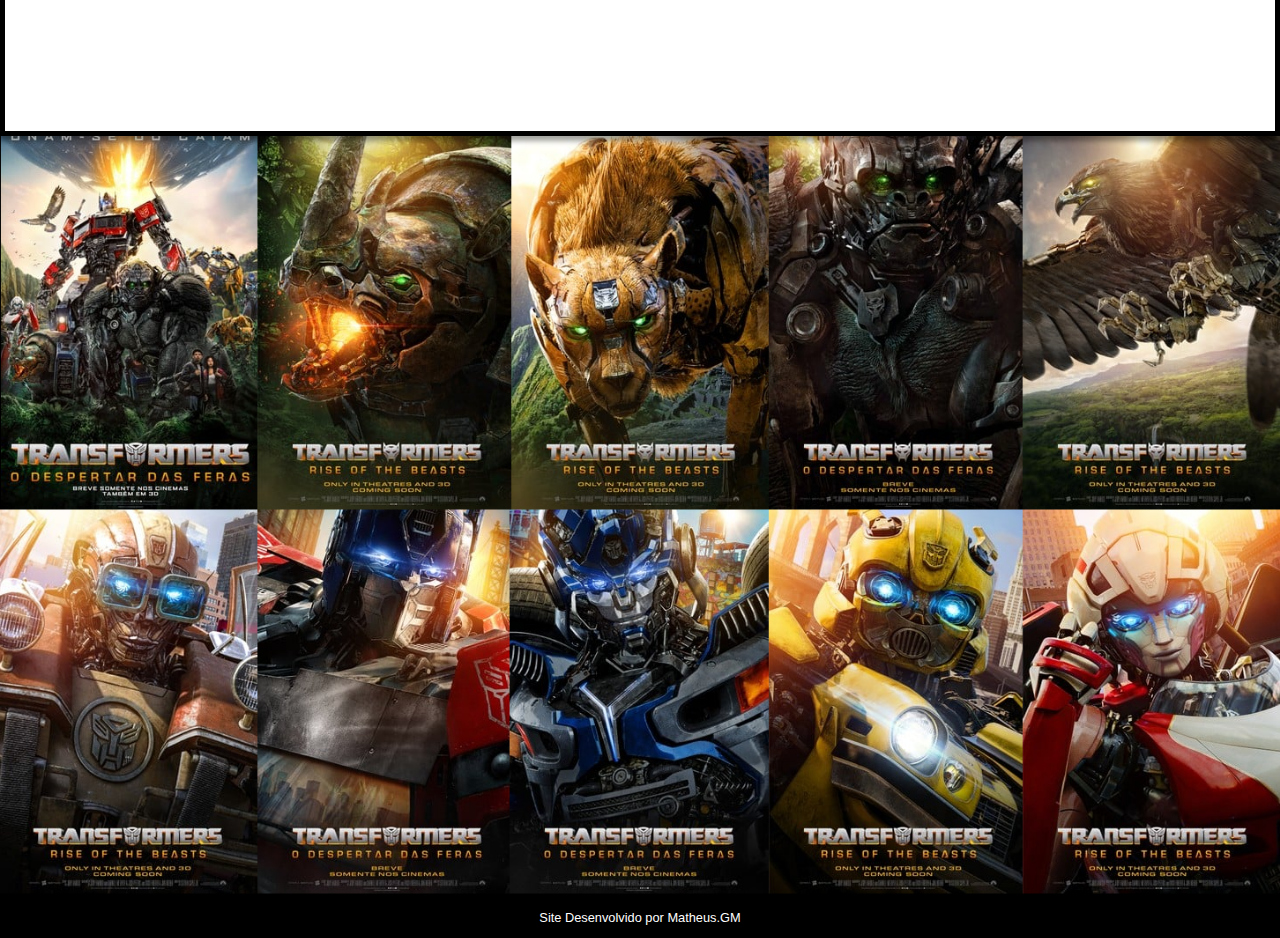
==== commit c691372c: "Atualização" ====
--- a/index.html
+++ b/index.html
@@ -11,7 +11,7 @@
     <header>
     </header>
     <main>
-        <section>
+        <section id="principal">
             <h1>
                 Transformers: O Despertar das Feras
             </h1>
@@ -77,11 +77,13 @@
                 Ainda não foi confirmado quando será a data de lançamento de Transformers: O Despertar Das Feras no streaming da Paramount+. A Paramount não opera com uma regra rígida para quando moverá seus filmes para o serviço de streaming. Isso permite que cada lançamento seja monitorado individualmente e tome uma decisão que lhe dê a melhor chance de ser um sucesso.
             </p>
             <h2 class="titulo">
-                Trailher
+                Trailher E Cartazes
             </h2>
             <p>
-                A Paramount Pictures divulgou esta semana um novo trailer de “Transformers: O Despertar das Feras", sétimo longa da franquia. Com Anthony Ramos (Nasce Uma Estrela e Hamilton) e Dominique Fishback (Enxame, Judas e o Messias Negro) nos papéis principais, o elenco ainda conta com grandes nomes na dublagem original como Michelle Yeoh, Pete Davidson, Peter Dinklage e Michaela Jae Rodriguez.
+                A Paramount Pictures divulgou esta semana  27/04/2023 um novo trailer é cartazes de “Transformers: O Despertar das Feras", sétimo longa da franquia. Com Anthony Ramos (Nasce Uma Estrela e Hamilton) e Dominique Fishback (Enxame, Judas e o Messias Negro) nos papéis principais, o elenco ainda conta com grandes nomes na dublagem original como Michelle Yeoh, Pete Davidson, Peter Dinklage e Michaela Jae Rodriguez.
             </p>
+        </section>
+        <section class="secundario">
             <section class="tela">
                 <iframe class="video"
                 src="https://www.youtube.com/embed/uS6ZaXSK-_c" 
@@ -90,14 +92,13 @@
                 Navegador incompativel
                 </iframe>
             </section>
-            <div>
-                <img src="src/imagens/1.jpeg" alt="">
-                <img src="src/imagens/2.jpeg" alt="">
-                <img src="src/imagens/3.jpeg" alt="">
-                <img src="src/imagens/4.jpeg" alt="">
-                <img src="src/imagens/5.jpeg" alt="">
-            </div> 
+            <img class="transformers-cartas" 
+            src="src/imagens/aliados.png" 
+            alt=" Cartazes de Transformers despertar das feras">
         </section>   
     </main>
+    <footer>
+        Site Desenvolvido por Matheus.GM
+    </footer>
 </body>
 </html>--- a/src/css/style.css
+++ b/src/css/style.css
@@ -7,6 +7,7 @@
 
 html,
 body{
+    background-color: white;
     width: auto;
     height: 100vh;
     font-family: Arial, Helvetica, sans-serif;
@@ -32,8 +33,9 @@
     font-size: 3vw;
 }
 
-main{
-    padding: 5vw;
+#principal{
+    background-color: white;
+    padding: 5vw 2vw 0vw 2vw;
 }
 
 
@@ -88,10 +90,13 @@
     width: 28vw;
 }
 
+#secundario{
+    background-color: black;
+}
+
 .tela{
     border: 5px solid;
     position: relative;
-    padding: 0;
     padding-bottom: 60%;
     box-shadow: 2px 2px 5px 3px rgba(0, 0, 0, 0.359);
 
@@ -103,4 +108,18 @@
     width: 100%;
 }
 
+.transformers-cartas{
+    background-color: black;
+   
+    width: 100%;
+    display: block;
+    margin: auto;
+}
 
+footer{
+    text-align: center;
+    font-size: 1vw;
+    background-color: black;
+    padding: 1vw;
+    color: white;
+}
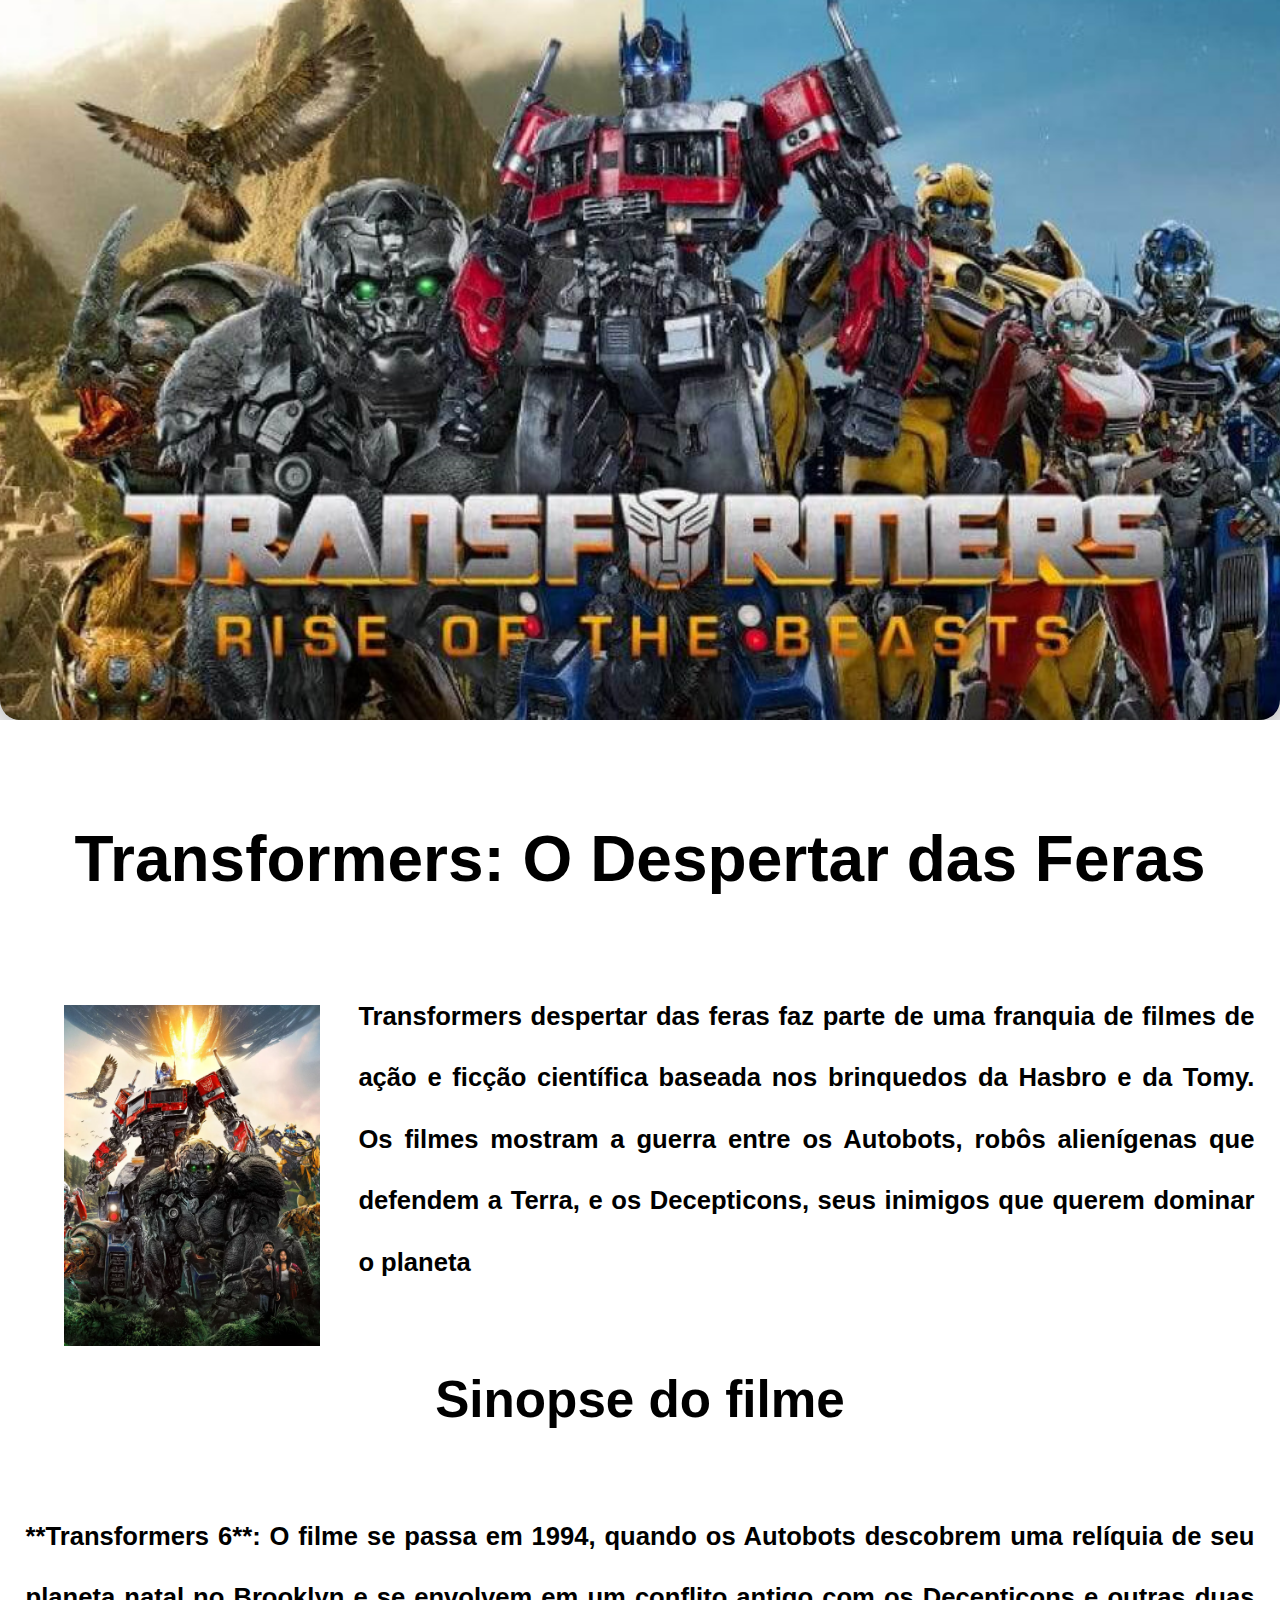
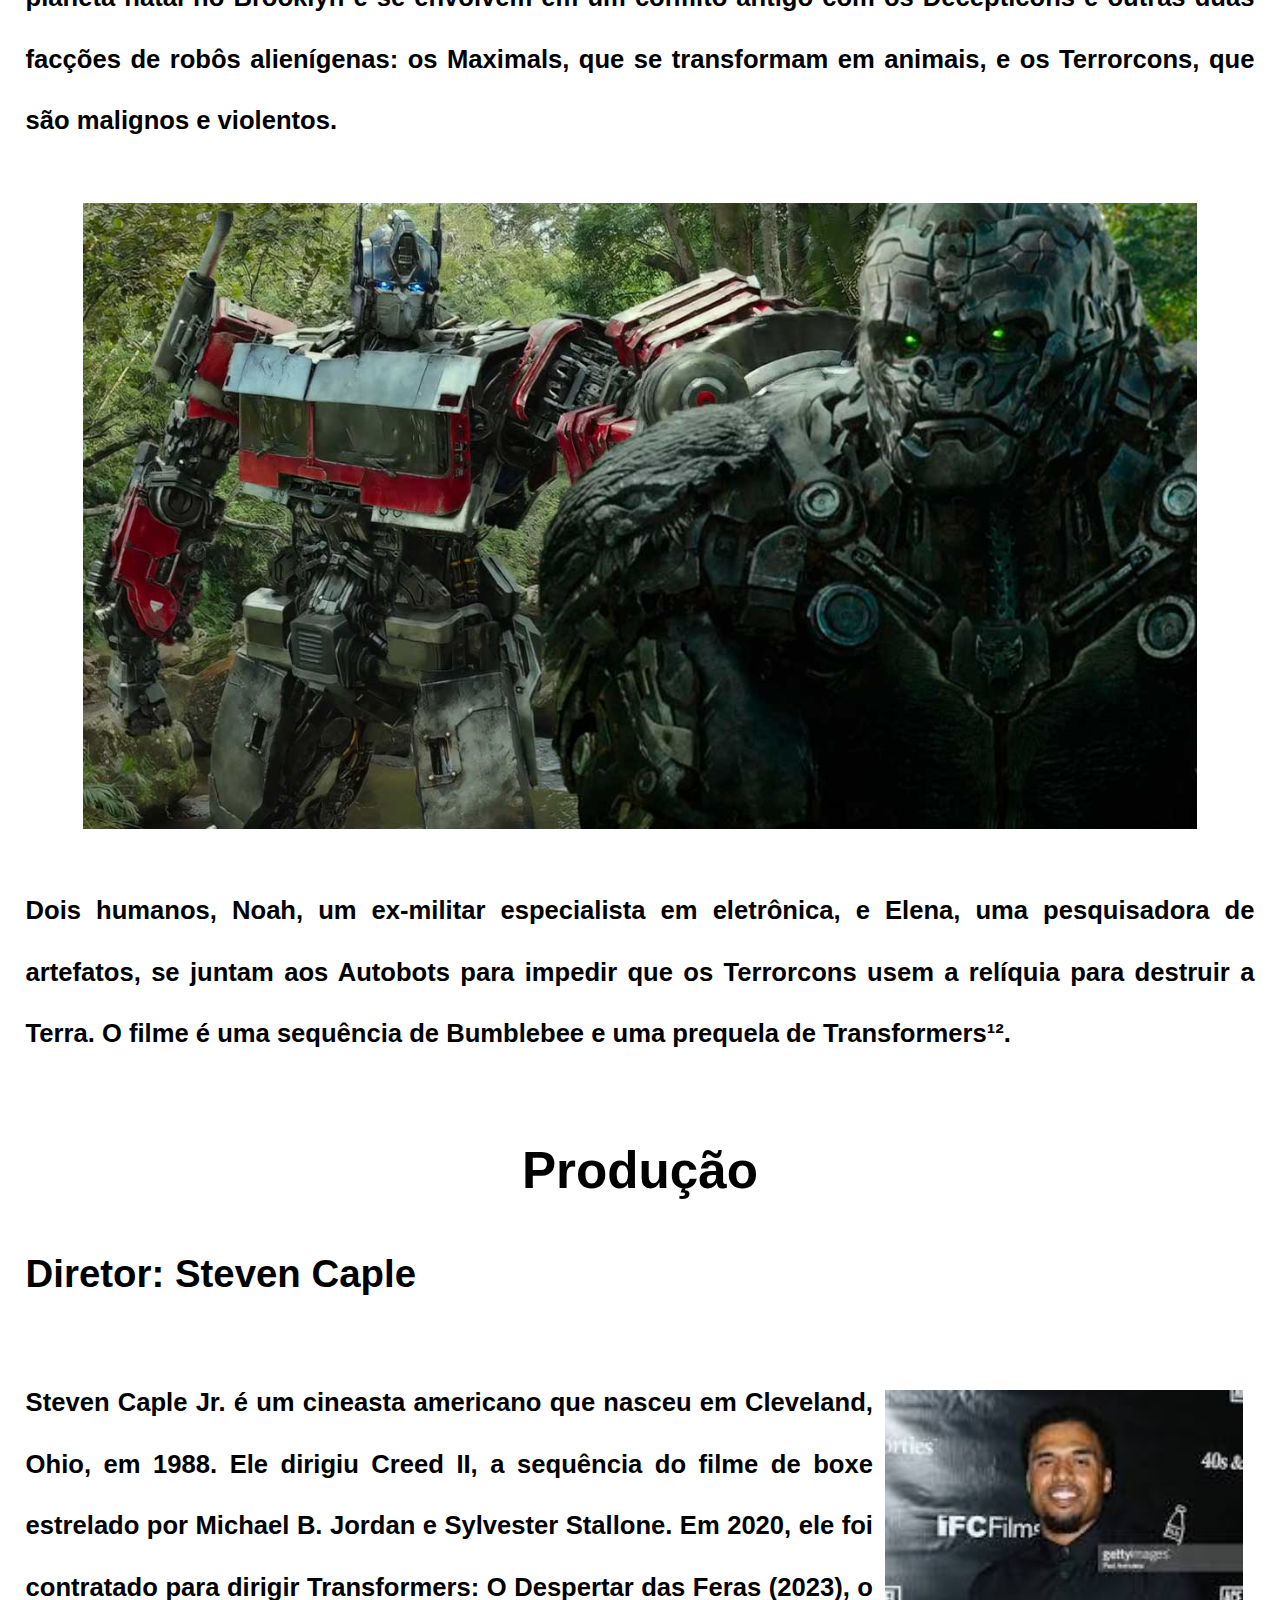
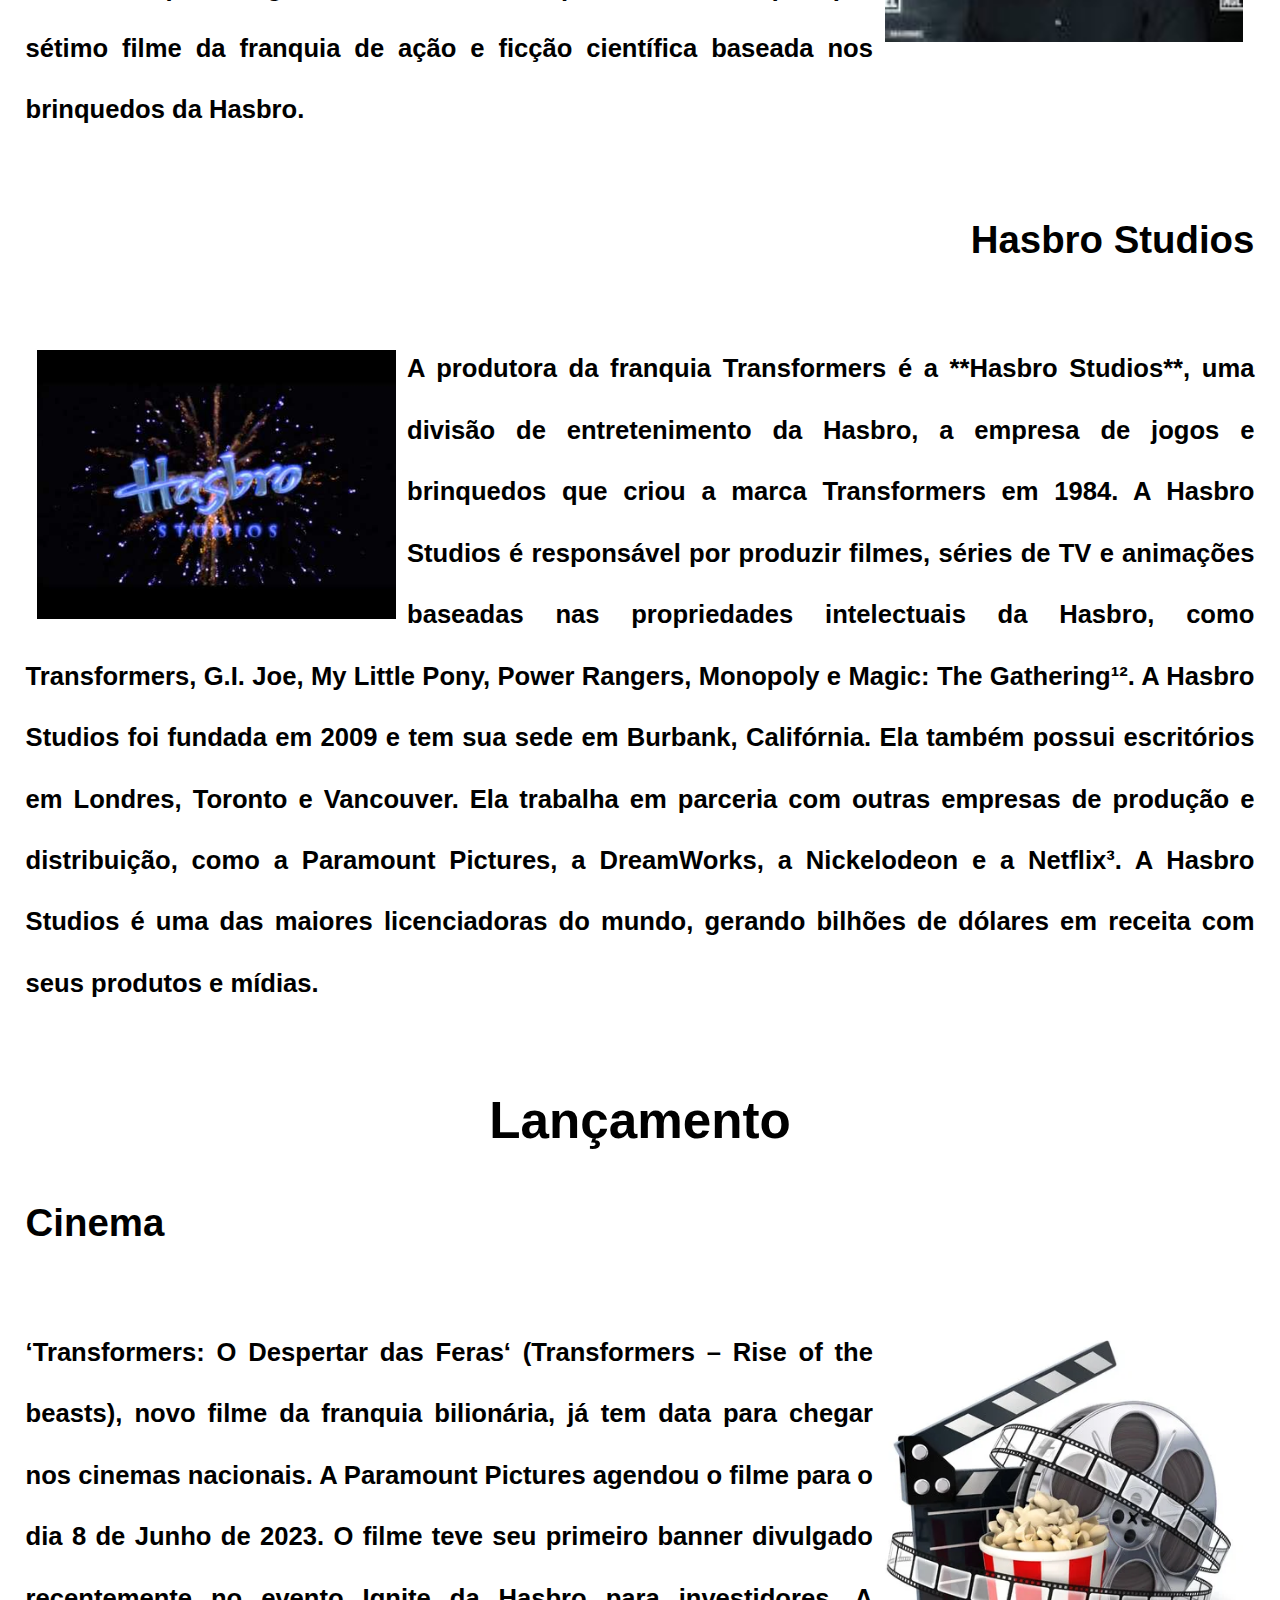
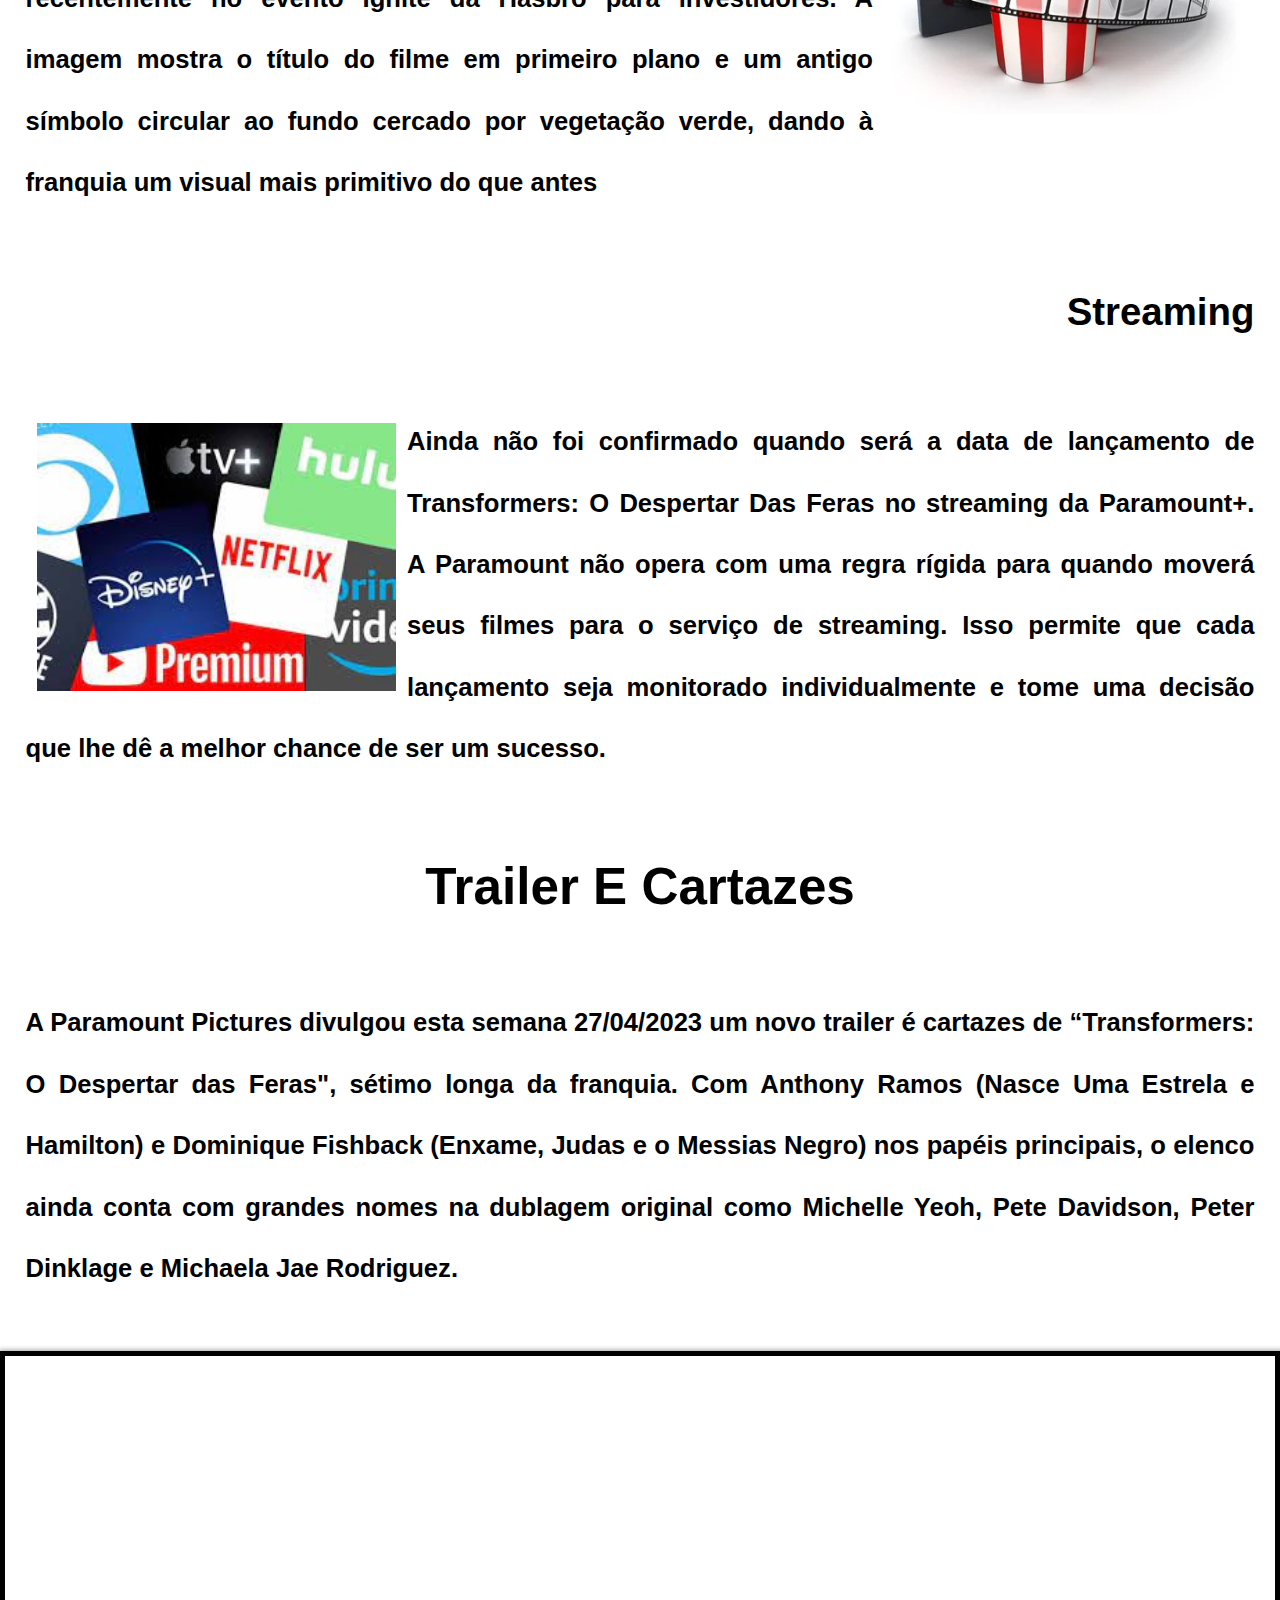
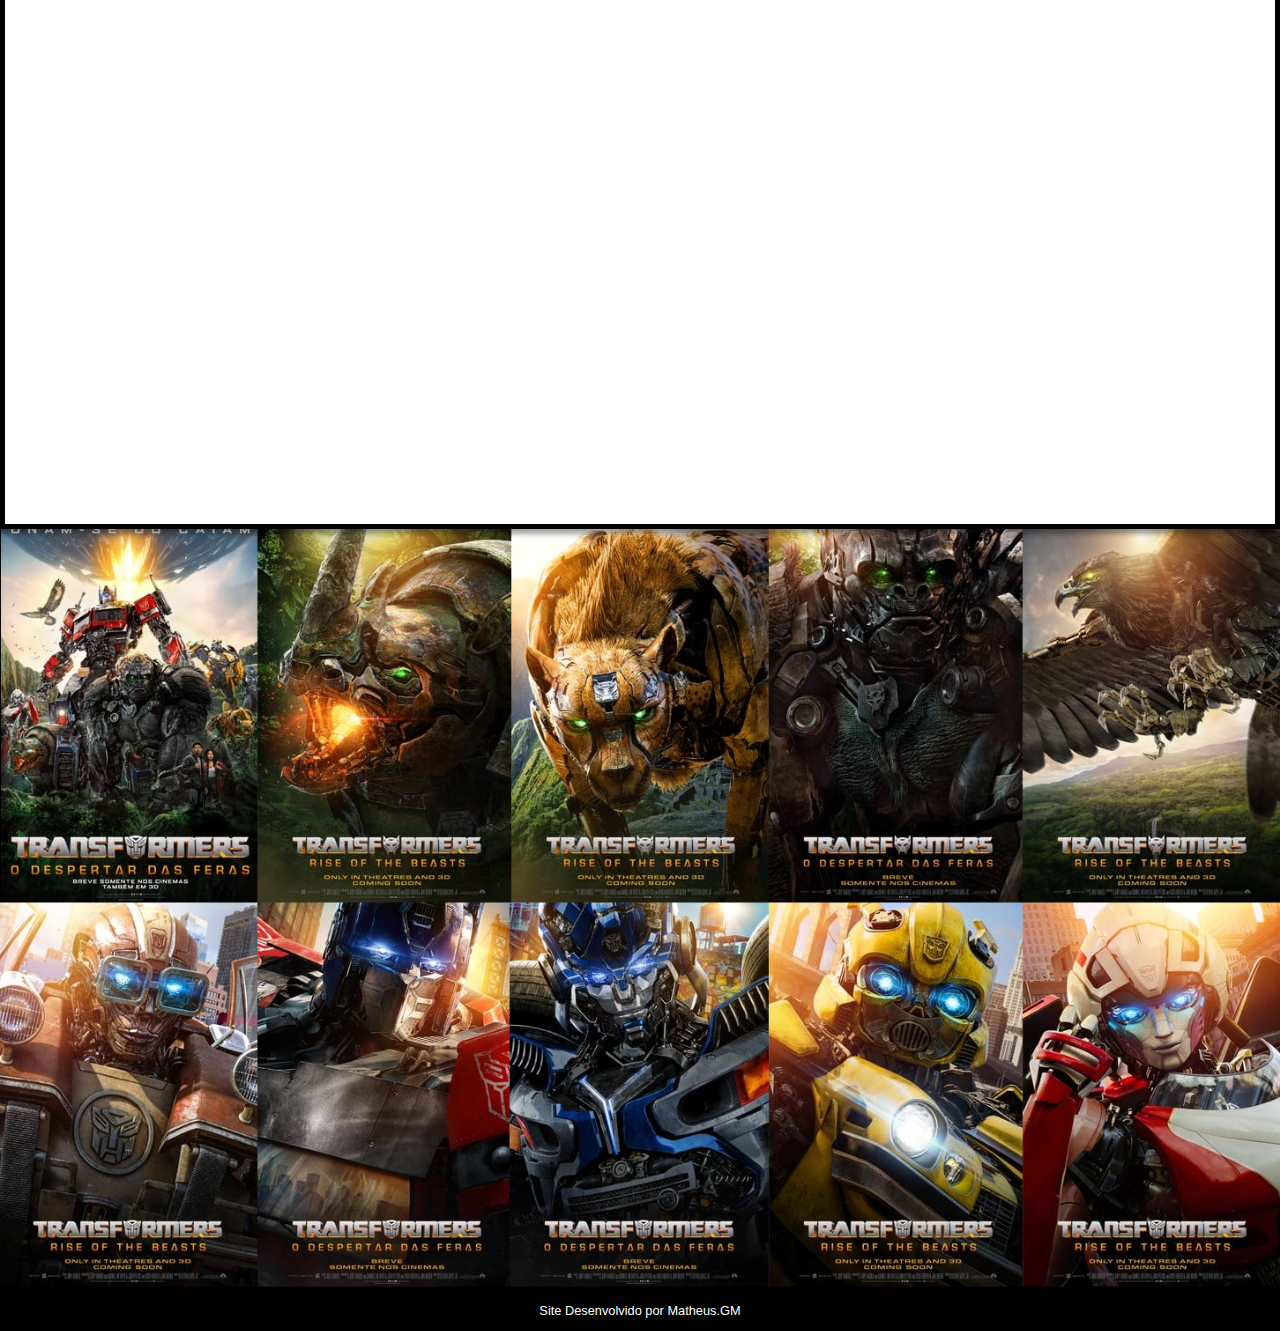
==== commit d729e2f3: "Update index.html" ====
--- a/index.html
+++ b/index.html
@@ -77,7 +77,7 @@
                 Ainda não foi confirmado quando será a data de lançamento de Transformers: O Despertar Das Feras no streaming da Paramount+. A Paramount não opera com uma regra rígida para quando moverá seus filmes para o serviço de streaming. Isso permite que cada lançamento seja monitorado individualmente e tome uma decisão que lhe dê a melhor chance de ser um sucesso.
             </p>
             <h2 class="titulo">
-                Trailher E Cartazes
+                Trailer E Cartazes
             </h2>
             <p>
                 A Paramount Pictures divulgou esta semana  27/04/2023 um novo trailer é cartazes de “Transformers: O Despertar das Feras", sétimo longa da franquia. Com Anthony Ramos (Nasce Uma Estrela e Hamilton) e Dominique Fishback (Enxame, Judas e o Messias Negro) nos papéis principais, o elenco ainda conta com grandes nomes na dublagem original como Michelle Yeoh, Pete Davidson, Peter Dinklage e Michaela Jae Rodriguez.
--- a/src/css/style.css
+++ b/src/css/style.css
@@ -14,7 +14,7 @@
 }
 
 header{
-    height: 50vh;
+    height: 80vh;
     border-radius: 0 0 20px 20px;
     background: url('../imagens/banner.jpg') top center no-repeat fixed;
     background-size: cover;
@@ -43,7 +43,7 @@
     padding:4vw 0;
     line-height: 4.8vw;
     text-align: justify;
-    font-size: 1.9vw;
+    font-size: 2vw;
     font-weight: 700;
 }
 
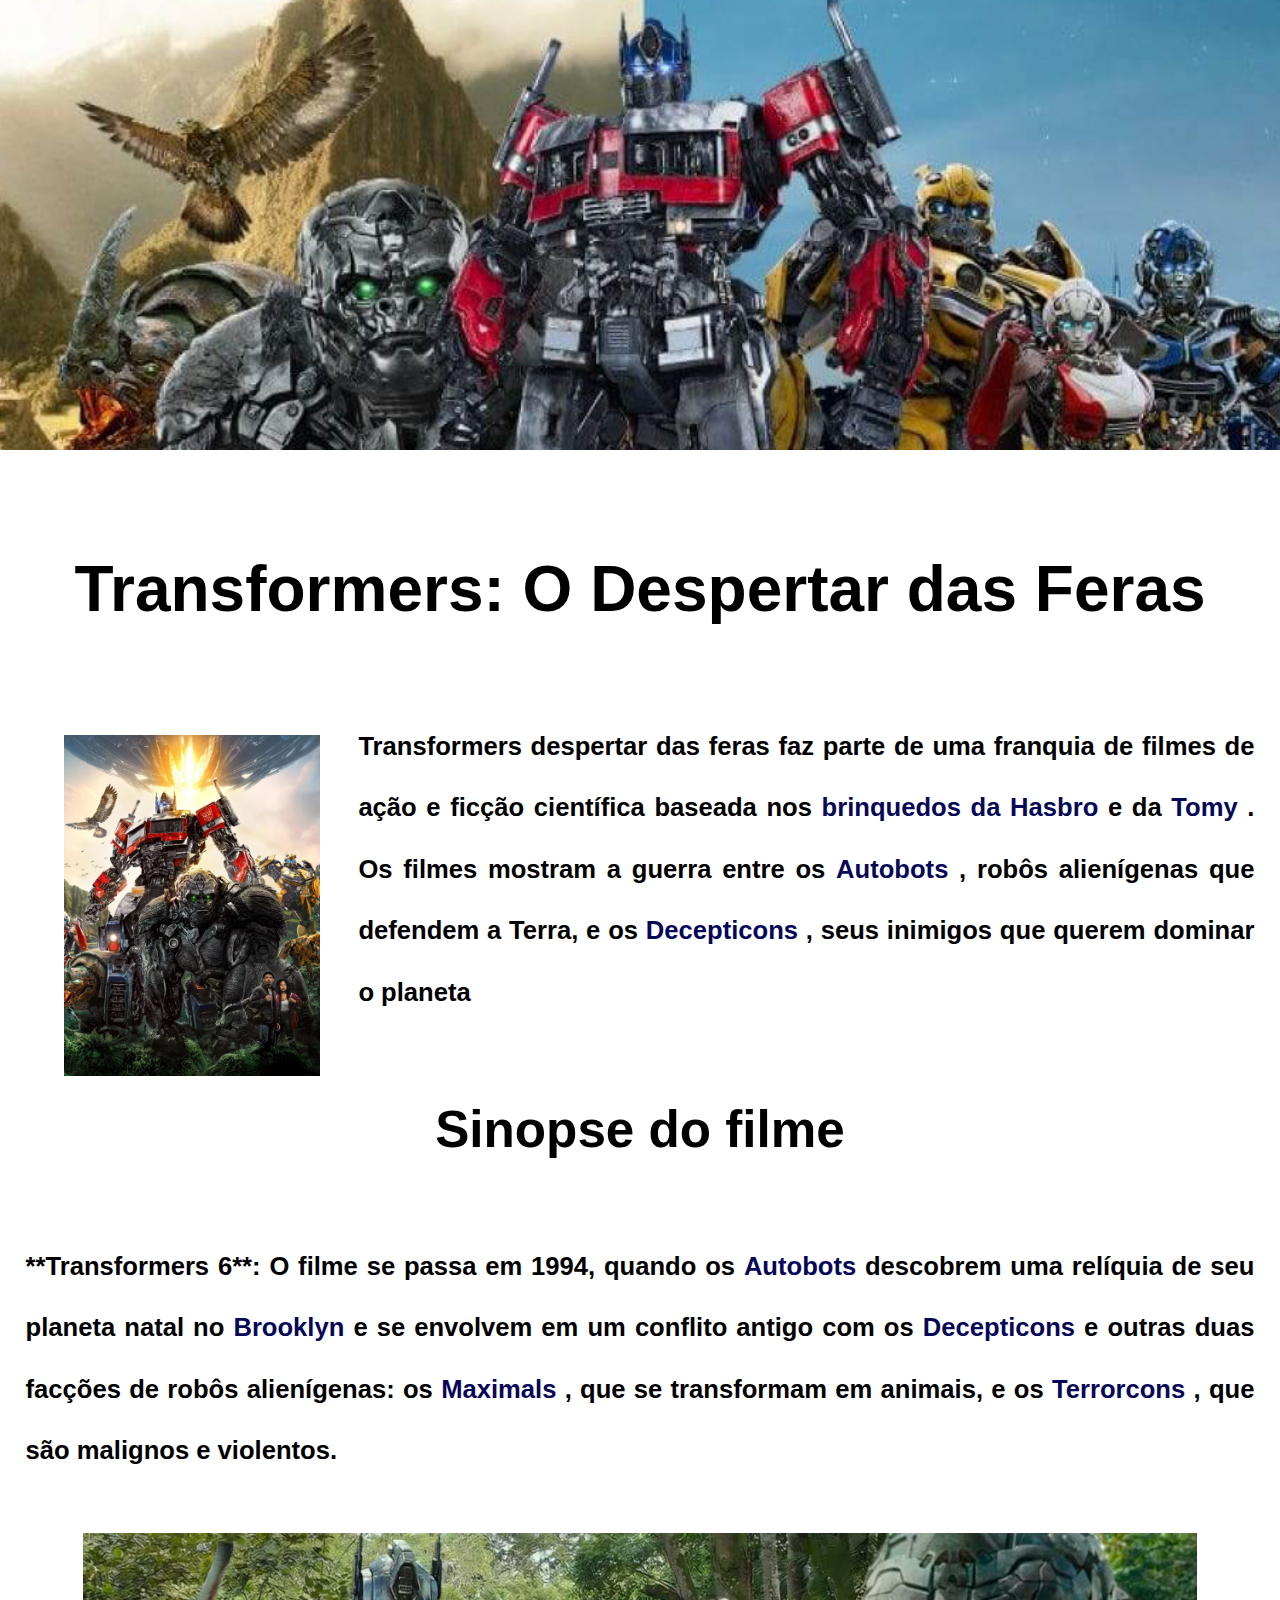
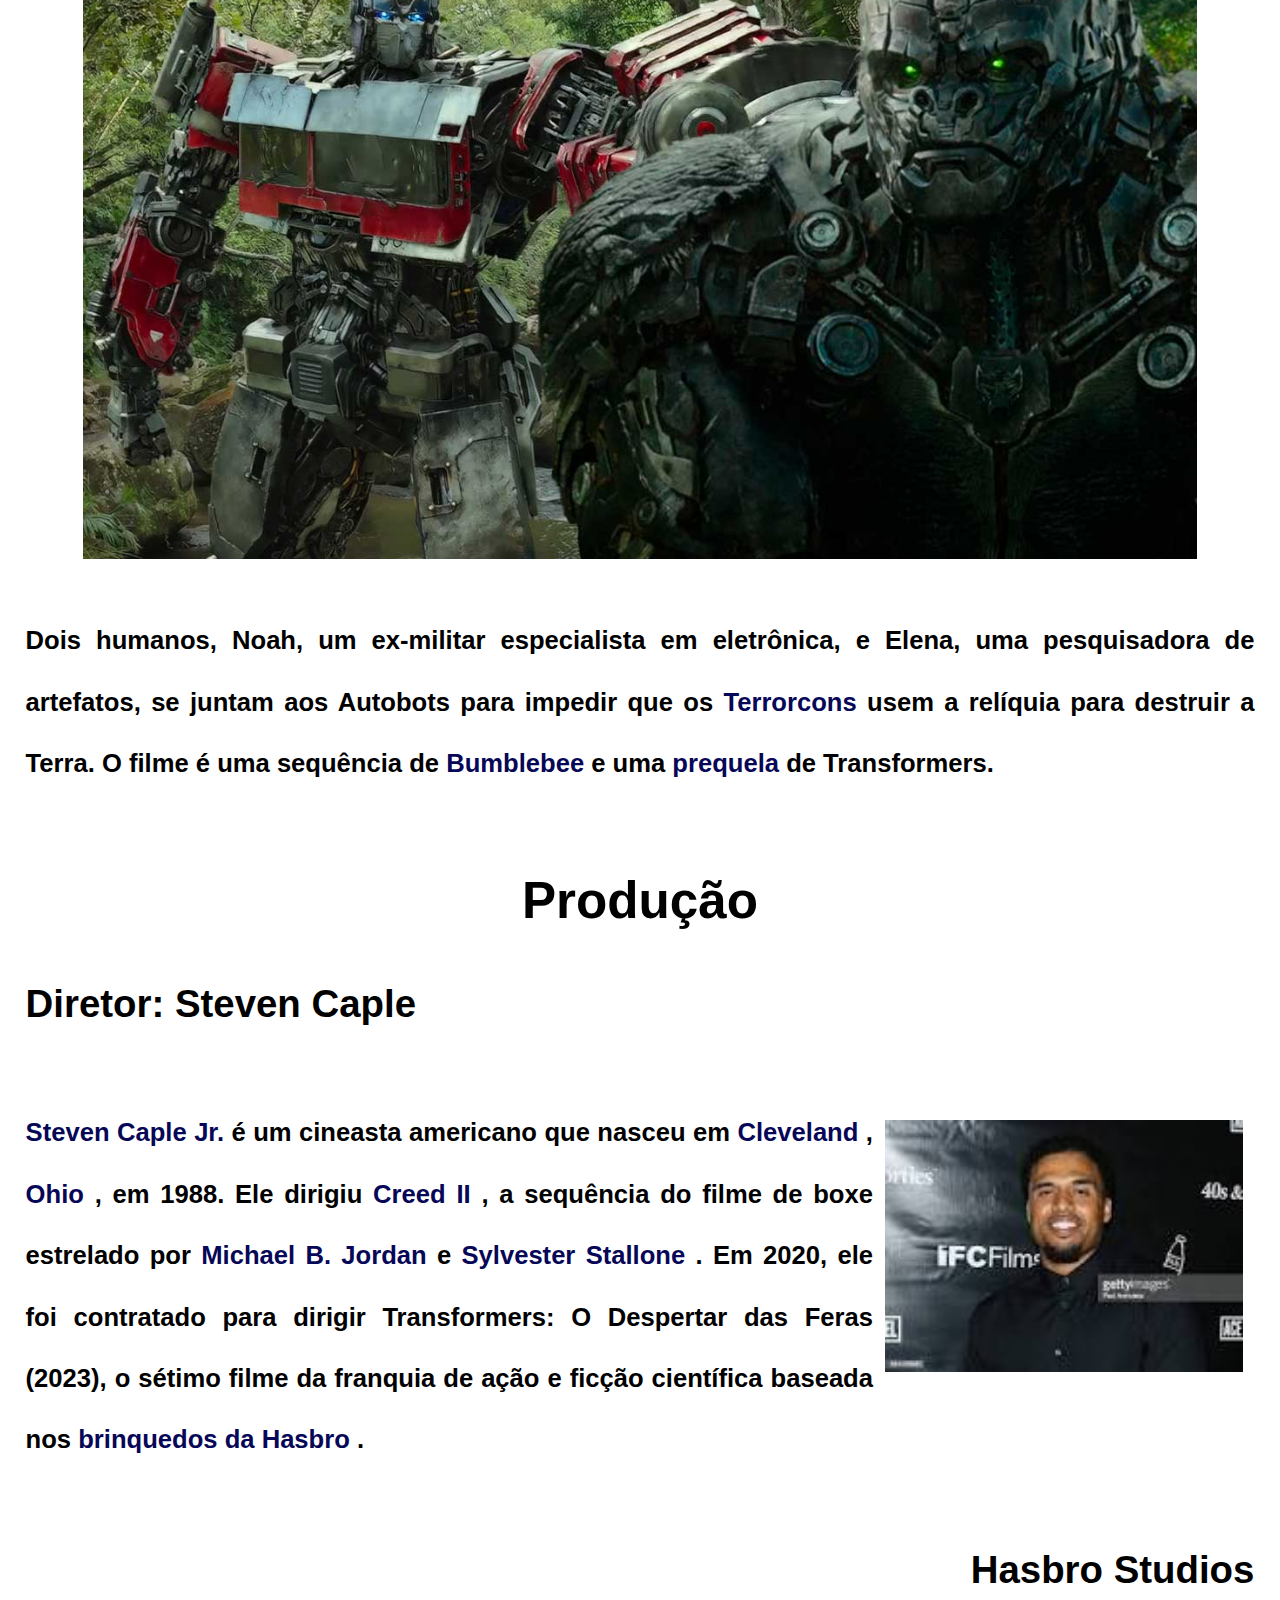
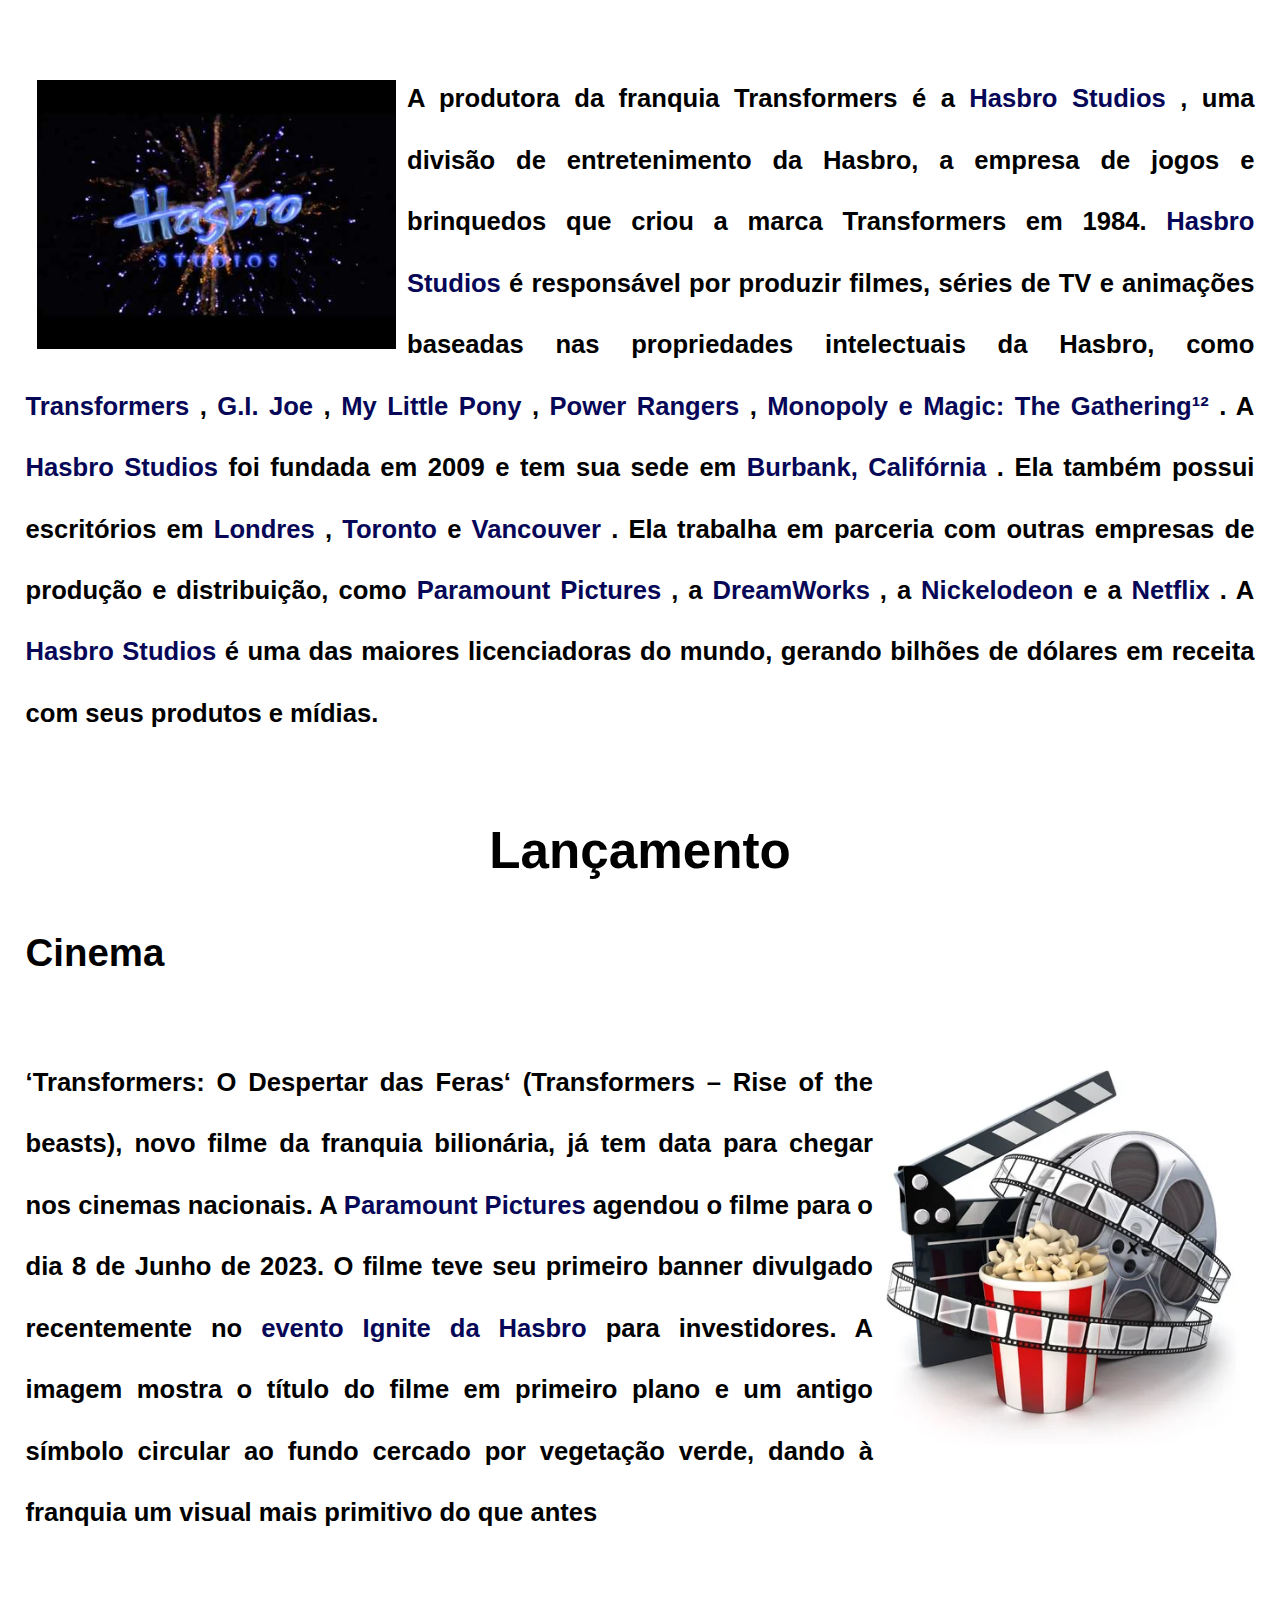
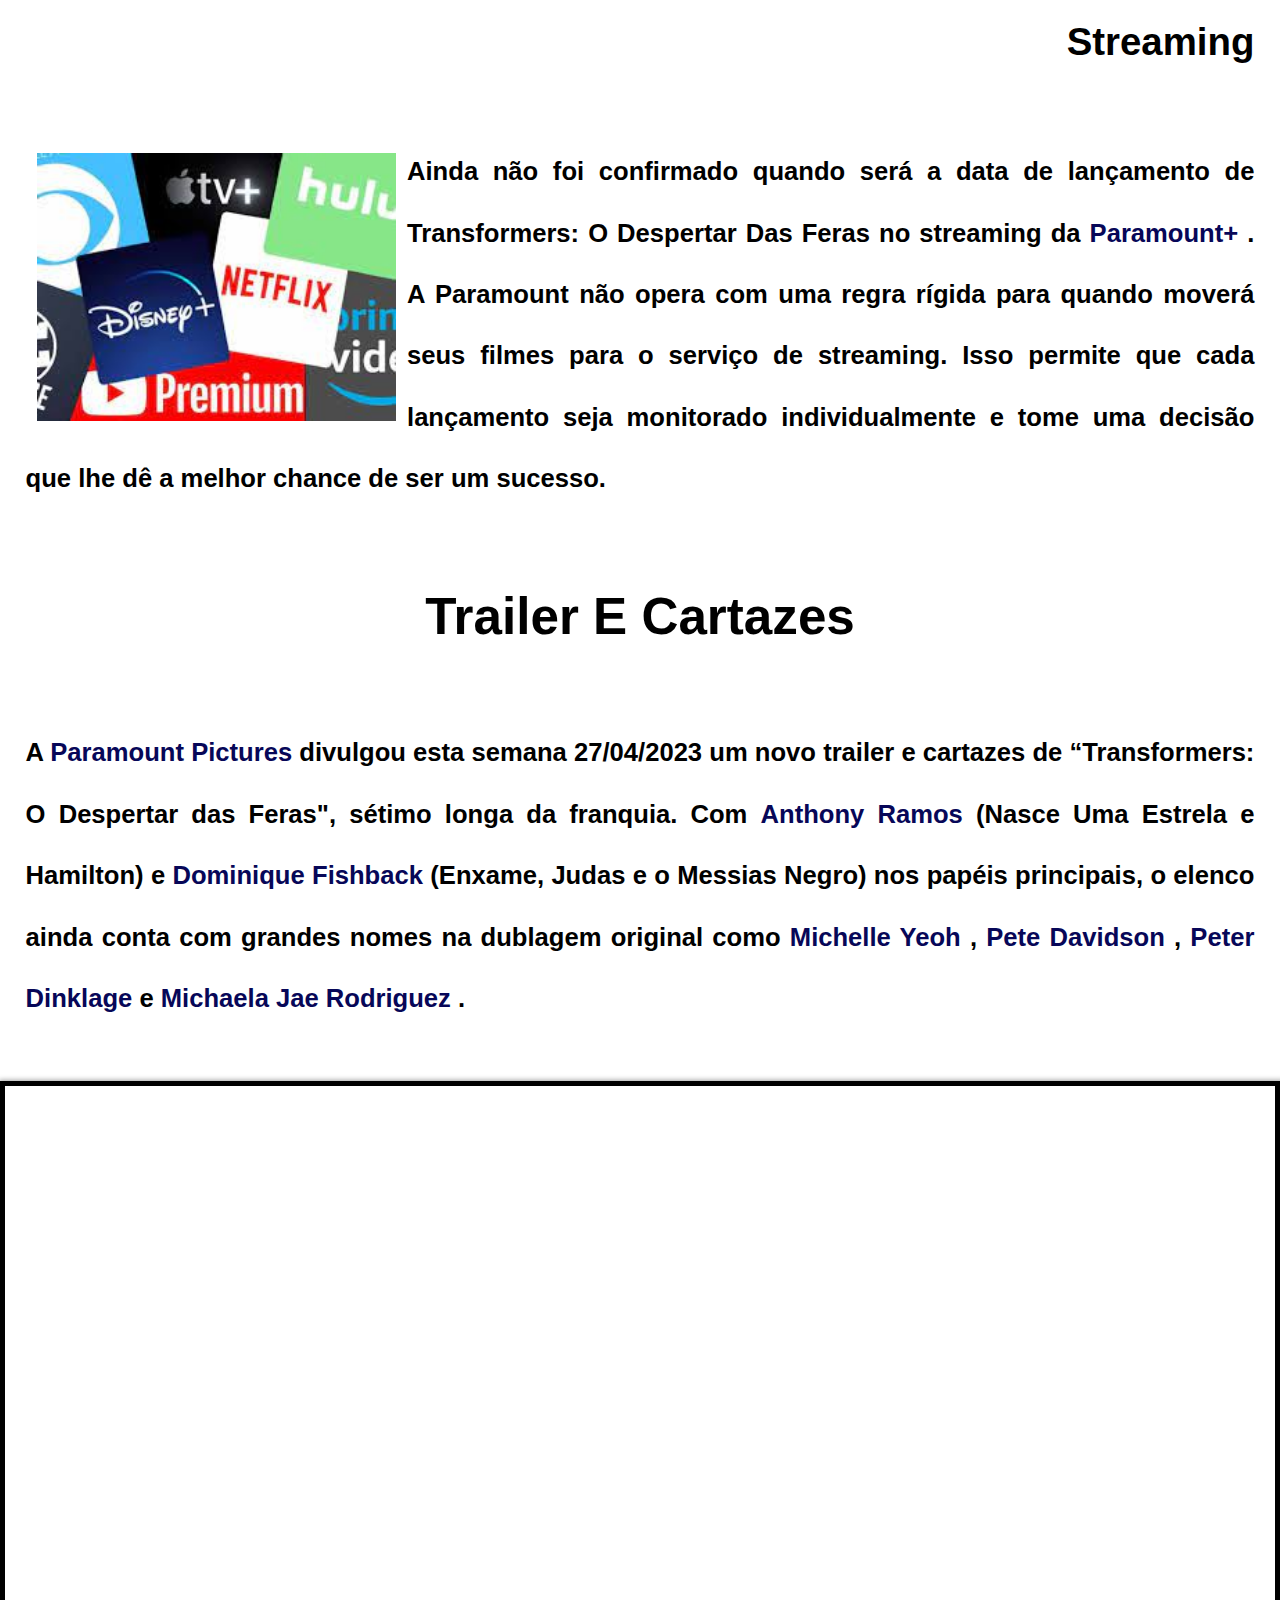
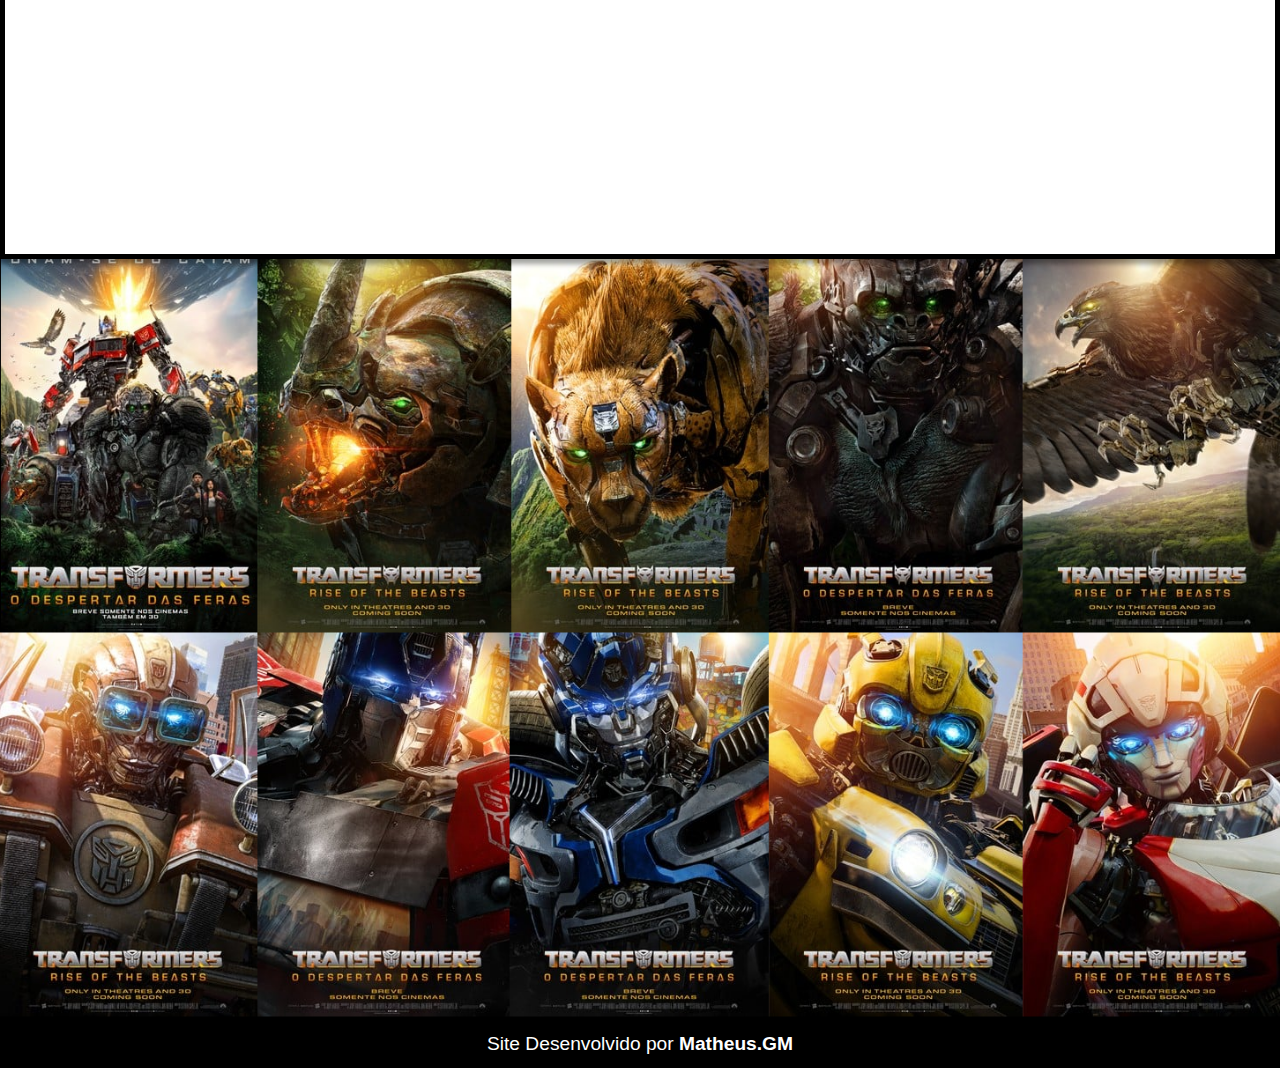
==== commit 9a656485: "Adição de links" ====
--- a/index.html
+++ b/index.html
@@ -20,18 +20,79 @@
             src="src/imagens/capa-do-filme.png" 
             alt="capa">
             <p>
-                Transformers despertar das feras faz parte de uma franquia de filmes de ação e ficção científica baseada nos brinquedos da Hasbro e da Tomy. Os filmes mostram a guerra entre os Autobots, robôs alienígenas que defendem a Terra, e os Decepticons, seus inimigos que querem dominar o planeta
+                Transformers despertar das feras faz parte de uma franquia de filmes de ação e ficção científica baseada nos 
+                <a href="https://shop.hasbro.com/pt-br" 
+                target="_blank">
+                    brinquedos da Hasbro
+                </a> 
+                e da 
+                <a href="https://us.tomy.com/" 
+                target="_blank">
+                    Tomy
+                </a>
+                . Os filmes mostram a guerra entre os 
+                <a href="https://pt.wikipedia.org/wiki/Autobots"
+                target="_blank">
+                    Autobots
+                </a>
+                , robôs alienígenas que defendem a Terra, e os 
+                <a href="https://transformers.fandom.com/pt/wiki/Decepticon" 
+                target="_blank">
+                    Decepticons
+                </a>
+                , seus inimigos que querem dominar o planeta
             </p>
             <h2 class="titulo">
                 Sinopse do filme
             </h2>
             <p>
-                **Transformers 6**: O filme se passa em 1994, quando os Autobots descobrem uma relíquia de seu planeta natal no Brooklyn e se envolvem em um conflito antigo com os Decepticons e outras duas facções de robôs alienígenas: os Maximals, que se transformam em animais, e os Terrorcons, que são malignos e violentos.
+                **Transformers 6**: O filme se passa em 1994, quando os 
+                <a href="https://pt.wikipedia.org/wiki/Autobots"
+                target="_blank">
+                    Autobots
+                </a> 
+                descobrem uma relíquia de seu planeta natal no 
+                <a href="https://pt.wikipedia.org/wiki/Brooklyn"
+                target="_blank">
+                    Brooklyn
+                </a> 
+                e se envolvem em um conflito antigo com os 
+                <a href="https://transformers.fandom.com/pt/wiki/Decepticon" 
+                target="_blank">
+                    Decepticons
+                </a> 
+                e outras duas facções de robôs alienígenas: os 
+                <a href="https://tfwiki.net/wiki/Maximal" 
+                target="_blank">
+                    Maximals
+                </a>
+                , que se transformam em animais, e os 
+                <a href="https://michaelbaystransformers.fandom.com/wiki/Terrorcons" 
+                target="_blank">
+                    Terrorcons
+                </a>
+                , que são malignos e violentos.
             </p>
             <img class="transformers-imagem"
-            src="src/imagens/transformers-imagem.jpg" alt="lider dos Autobots e lider dos Maximals">
-            <p>
-                Dois humanos, Noah, um ex-militar especialista em eletrônica, e Elena, uma pesquisadora de artefatos, se juntam aos Autobots para impedir que os Terrorcons usem a relíquia para destruir a Terra. O filme é uma sequência de Bumblebee e uma prequela de Transformers¹².
+            src="src/imagens/transformers-imagem.jpg" 
+            alt="lider dos Autobots e lider dos Maximals">
+            <p>
+                Dois humanos, Noah, um ex-militar especialista em eletrônica, e Elena, uma pesquisadora de artefatos, se juntam aos Autobots para impedir que os 
+                <a href="https://michaelbaystransformers.fandom.com/wiki/Terrorcons" 
+                target="_blank">
+                    Terrorcons
+                </a> 
+                usem a relíquia para destruir a Terra. O filme é uma sequência de 
+                <a href="https://pt.wikipedia.org/wiki/Bumblebee_(filme)" 
+                target="_blank">
+                    Bumblebee
+                </a>
+                 e uma  
+                 <a href="https://dicionario.priberam.org/prequela#:~:text=preq%C3%BCelaprequela&text=Obra%20cinematogr%C3%A1fica%20ou%20liter%C3%A1ria%20cuja,%2D%20%2B%20%5Bse%5Dquela." 
+                 target="_blank">
+                    prequela
+                </a> 
+                de Transformers.
             </p>
             <h2 class="titulo">
                 Produção
@@ -39,20 +100,141 @@
             <h2 class="titulo-esquerda">
                 Diretor: Steven Caple
             </h2>
-            <img class="imagem-direita imagens" id="diretor" 
+            <img class="imagem-direita imagens" 
+            id="diretor" 
             src="src/imagens/diretor.jpeg" 
             alt="Foto do diretor">
             <p>
-                Steven Caple Jr. é um cineasta americano que nasceu em Cleveland, Ohio, em 1988. Ele dirigiu Creed II, a sequência do filme de boxe estrelado por Michael B. Jordan e Sylvester Stallone. Em 2020, ele foi contratado para dirigir Transformers: O Despertar das Feras (2023), o sétimo filme da franquia de ação e ficção científica baseada nos brinquedos da Hasbro.
+                <a href="https://pt.wikipedia.org/wiki/Steven_Caple_Jr." 
+                target="_blank">
+                    Steven Caple Jr.
+                </a> 
+                é um cineasta americano que nasceu em 
+                <a href="https://pt.wikipedia.org/wiki/Cleveland" 
+                target="_blank">
+                    Cleveland
+                </a>
+                , 
+                <a href="https://pt.wikipedia.org/wiki/Ohio" 
+                target="_blank">
+                    Ohio
+                </a>
+                , em 1988. Ele dirigiu 
+                <a href="https://pt.wikipedia.org/wiki/Creed_II" 
+                target="_blank">
+                    Creed II
+                </a>
+                , a sequência do filme de boxe estrelado por 
+                <a href="https://pt.wikipedia.org/wiki/Michael_B._Jordan" 
+                target="_blank">
+                    Michael B. Jordan
+                </a> 
+                e 
+                <a href="https://pt.wikipedia.org/wiki/Sylvester_Stallone" 
+                target="_blank">
+                    Sylvester Stallone
+                </a>
+                . Em 2020, ele foi contratado para dirigir Transformers: O Despertar das Feras (2023), o sétimo filme da franquia de ação e ficção científica baseada nos 
+                <a href="https://shop.hasbro.com/pt-br" 
+                target="_blank">
+                    brinquedos da Hasbro
+                </a>
+                .
             </p>
             <h2 class="titulo-direita">
                 Hasbro Studios
             </h2>
-            <img class="imagem-esquerda imagens" id="estudio" 
+            <img class="imagem-esquerda imagens" 
+            id="estudio" 
             src="src/imagens/studio.jpg" 
             alt="logo do Hasbro Studios ">
             <p>
-                A produtora da franquia Transformers é a **Hasbro Studios**, uma divisão de entretenimento da Hasbro, a empresa de jogos e brinquedos que criou a marca Transformers em 1984. A Hasbro Studios é responsável por produzir filmes, séries de TV e animações baseadas nas propriedades intelectuais da Hasbro, como Transformers, G.I. Joe, My Little Pony, Power Rangers, Monopoly e Magic: The Gathering¹². A Hasbro Studios foi fundada em 2009 e tem sua sede em Burbank, Califórnia. Ela também possui escritórios em Londres, Toronto e Vancouver. Ela trabalha em parceria com outras empresas de produção e distribuição, como a Paramount Pictures, a DreamWorks, a Nickelodeon e a Netflix³. A Hasbro Studios é uma das maiores licenciadoras do mundo, gerando bilhões de dólares em receita com seus produtos e mídias.
+                A produtora da franquia Transformers é a 
+                <a href="https://jobs.hasbro.com/go/Hasbro-Studios-BR/8205400/" 
+                target="_blank">
+                    Hasbro Studios
+                </a>
+                , uma divisão de entretenimento da Hasbro, a empresa de jogos e brinquedos que criou a marca Transformers em 1984. 
+                <a href="https://jobs.hasbro.com/go/Hasbro-Studios-BR/8205400/" 
+                target="_blank">
+                    Hasbro Studios
+                </a> 
+                é responsável por produzir filmes, séries de TV e animações baseadas nas propriedades intelectuais da Hasbro, como 
+                <a href="https://pt.wikipedia.org/wiki/Transformers" 
+                target="_blank">
+                    Transformers
+                </a>
+                ,
+                <a href="https://pt.wikipedia.org/wiki/G.I._Joe" 
+                target="_blank">
+                    G.I. Joe
+                </a>
+                , 
+                <a href="https://pt.wikipedia.org/wiki/My_Little_Pony" 
+                target="_blank">
+                    My Little Pony
+                </a>
+                , 
+                <a href="https://pt.wikipedia.org/wiki/Power_Rangers" 
+                target="_blank">
+                    Power Rangers
+                </a>
+                , 
+                <a href="https://www.dimensaoalternativa.com.br/?view=ecom/item&prod=252947"
+                target="_blank">
+                    Monopoly e Magic: The Gathering¹²
+                </a>
+                . A 
+                <a href="https://jobs.hasbro.com/go/Hasbro-Studios-BR/8205400/" 
+                target="_blank">
+                    Hasbro Studios
+                </a> 
+                foi fundada em 2009 e tem sua sede em 
+                <a href="https://pt.wikipedia.org/wiki/Burbank_(Calif%C3%B3rnia)" 
+                target="_blank">
+                    Burbank, Califórnia
+                </a>
+                . Ela também possui escritórios em 
+                <a href="https://pt.wikipedia.org/wiki/Londres" 
+                target="_blank">
+                    Londres
+                </a>
+                , 
+                <a href="https://pt.wikipedia.org/wiki/Toronto" 
+                target="_blank">
+                    Toronto
+                </a> 
+                e 
+                <a href="https://pt.wikipedia.org/wiki/Vancouver" 
+                target="_blank">
+                    Vancouver
+                </a>
+                . Ela trabalha em parceria com outras empresas de produção e distribuição, como 
+                <a href="http://www.paramountpictures.com.br/" 
+                target="_blank">
+                    Paramount Pictures
+                </a>
+                , a 
+                <a href="https://www.dreamworks.com/" 
+                target="_blank">
+                    DreamWorks
+                </a>
+                , a 
+                <a href="https://www.nickelodeon.com.br/" 
+                target="_blank">
+                    Nickelodeon
+                </a> 
+                e a 
+                <a href="https://www.netflix.com/br/" 
+                target="_blank">
+                    Netflix
+                </a>
+                . A 
+                <a href="https://jobs.hasbro.com/go/Hasbro-Studios-BR/8205400/" 
+                target="_blank">
+                    Hasbro Studios
+                </a> 
+                é uma das maiores licenciadoras do mundo, gerando bilhões de dólares em receita com seus produtos e mídias.
             </p>
             <h2 class="titulo">
                 Lançamento
@@ -65,7 +247,17 @@
             alt="Imagem representando os cinemas">
             <p>
                 ‘Transformers: O Despertar das Feras‘ (Transformers – Rise of the beasts), novo filme da franquia bilionária, já tem data para chegar nos cinemas nacionais.
-                A Paramount Pictures agendou o filme para o dia 8 de Junho de 2023. O filme teve seu primeiro banner divulgado recentemente no evento Ignite da Hasbro para investidores. A imagem mostra o título do filme em primeiro plano e um antigo símbolo circular ao fundo cercado por vegetação verde, dando à franquia um visual mais primitivo do que antes
+                A 
+                <a href="http://www.paramountpictures.com.br/" 
+                target="_blank">
+                    Paramount Pictures
+                </a> 
+                agendou o filme para o dia 8 de Junho de 2023. O filme teve seu primeiro banner divulgado recentemente no 
+                <a href="https://corporate.hasbro.com/en-us/articles/hasbro_announces_innovative_play_and_entertainment_lineup_for_2022" 
+                target="_blank">
+                    evento Ignite da Hasbro
+                </a> 
+                para investidores. A imagem mostra o título do filme em primeiro plano e um antigo símbolo circular ao fundo cercado por vegetação verde, dando à franquia um visual mais primitivo do que antes
             </p>
             <h2 class="titulo-direita">
                 Streaming
@@ -74,21 +266,64 @@
             src="src/imagens/streamers.jpeg"
             alt="imageem representando os serviços de streamers">
             <p>
-                Ainda não foi confirmado quando será a data de lançamento de Transformers: O Despertar Das Feras no streaming da Paramount+. A Paramount não opera com uma regra rígida para quando moverá seus filmes para o serviço de streaming. Isso permite que cada lançamento seja monitorado individualmente e tome uma decisão que lhe dê a melhor chance de ser um sucesso.
+                Ainda não foi confirmado quando será a data de lançamento de Transformers: O Despertar Das Feras no streaming da 
+                <a href="https://www.paramountplus.com/br/?ftag=IPP-02-10aab2c&gclid=Cj0KCQjw1_SkBhDwARIsANbGpFvQobLwoWh9VEY7jYS1HguWr14sfe7WF789nwI16RUjav4bXA9ykZIaArC_EALw_wcB" 
+                target="_blank">
+                    Paramount+
+                </a>
+                . A Paramount não opera com uma regra rígida para quando moverá seus filmes para o serviço de streaming. Isso permite que cada lançamento seja monitorado individualmente e tome uma decisão que lhe dê a melhor chance de ser um sucesso.
             </p>
             <h2 class="titulo">
                 Trailer E Cartazes
             </h2>
             <p>
-                A Paramount Pictures divulgou esta semana  27/04/2023 um novo trailer é cartazes de “Transformers: O Despertar das Feras", sétimo longa da franquia. Com Anthony Ramos (Nasce Uma Estrela e Hamilton) e Dominique Fishback (Enxame, Judas e o Messias Negro) nos papéis principais, o elenco ainda conta com grandes nomes na dublagem original como Michelle Yeoh, Pete Davidson, Peter Dinklage e Michaela Jae Rodriguez.
+                A 
+                <a href="http://www.paramountpictures.com.br/" 
+                target="_blank">
+                    Paramount Pictures
+                </a> 
+                divulgou esta semana  27/04/2023 um novo trailer e cartazes de “Transformers: O Despertar das Feras", sétimo longa da franquia. Com 
+                <a href="https://pt.wikipedia.org/wiki/Anthony_Ramos" 
+                target="_blank">
+                    Anthony Ramos
+                </a> 
+                (Nasce Uma Estrela e Hamilton) e 
+                <a href="https://pt.wikipedia.org/wiki/Dominique_Fishback" 
+                target="_blank">
+                    Dominique Fishback
+                </a> 
+                (Enxame, Judas e o Messias Negro) nos papéis principais, o elenco ainda conta com grandes nomes na dublagem original como 
+                <a href="https://pt.wikipedia.org/wiki/Michelle_Yeoh" 
+                target="_blank">
+                    Michelle Yeoh
+                </a>
+                , 
+                <a href="https://pt.wikipedia.org/wiki/Pete_Davidson" 
+                target="_blank">
+                    Pete Davidson
+                </a>
+                , 
+                <a href="https://pt.wikipedia.org/wiki/Peter_Dinklage" 
+                target="_blank">
+                    Peter Dinklage
+                </a> 
+                e 
+                <a href="https://pt.wikipedia.org/wiki/Michaela_Ja%C3%A9_Rodriguez" 
+                target="_blank">
+                    Michaela Jae Rodriguez
+                </a>
+                .
             </p>
         </section>
         <section class="secundario">
             <section class="tela">
-                <iframe class="video"
+                <iframe sandbox="allow-same-origin allow-scripts" 
+                class="video"
                 src="https://www.youtube.com/embed/uS6ZaXSK-_c" 
-                title="YouTube video player" frameborder="0" 
-                allow="accelerometer; autoplay; clipboard-write; encrypted-media; gyroscope; picture-in-picture; web-share" allowfullscreen>
+                title="YouTube video player" 
+                frameborder="0" 
+                allow="accelerometer; autoplay; clipboard-write; encrypted-media; gyroscope; picture-in-picture; web-share" 
+                allowfullscreen>
                 Navegador incompativel
                 </iframe>
             </section>
@@ -98,7 +333,11 @@
         </section>   
     </main>
     <footer>
-        Site Desenvolvido por Matheus.GM
+        Site Desenvolvido por 
+        <a class="dev" 
+        href="https://github.com/matheus369k">
+            Matheus.GM
+        </a>
     </footer>
 </body>
 </html>--- a/src/css/style.css
+++ b/src/css/style.css
@@ -14,11 +14,9 @@
 }
 
 header{
-    height: 80vh;
-    border-radius: 0 0 20px 20px;
+    height: 50vh;
     background: url('../imagens/banner.jpg') top center no-repeat fixed;
     background-size: cover;
-    box-shadow: 2px 5px 50px 2px rgba(0, 0, 0, 0.437);
 }
 
 
@@ -116,10 +114,27 @@
     margin: auto;
 }
 
+a{
+    text-decoration: none;
+    color: rgb(7, 7, 88);
+    font-weight: 900;
+    cursor: pointer;
+}
+
+a:hover{
+    color: rgb(62, 62, 222);
+    text-decoration: underline;
+}
+
+
 footer{
     text-align: center;
-    font-size: 1vw;
+    font-size: 1.5vw;
     background-color: black;
     padding: 1vw;
     color: white;
 }
+
+.dev{
+    color: white;
+}
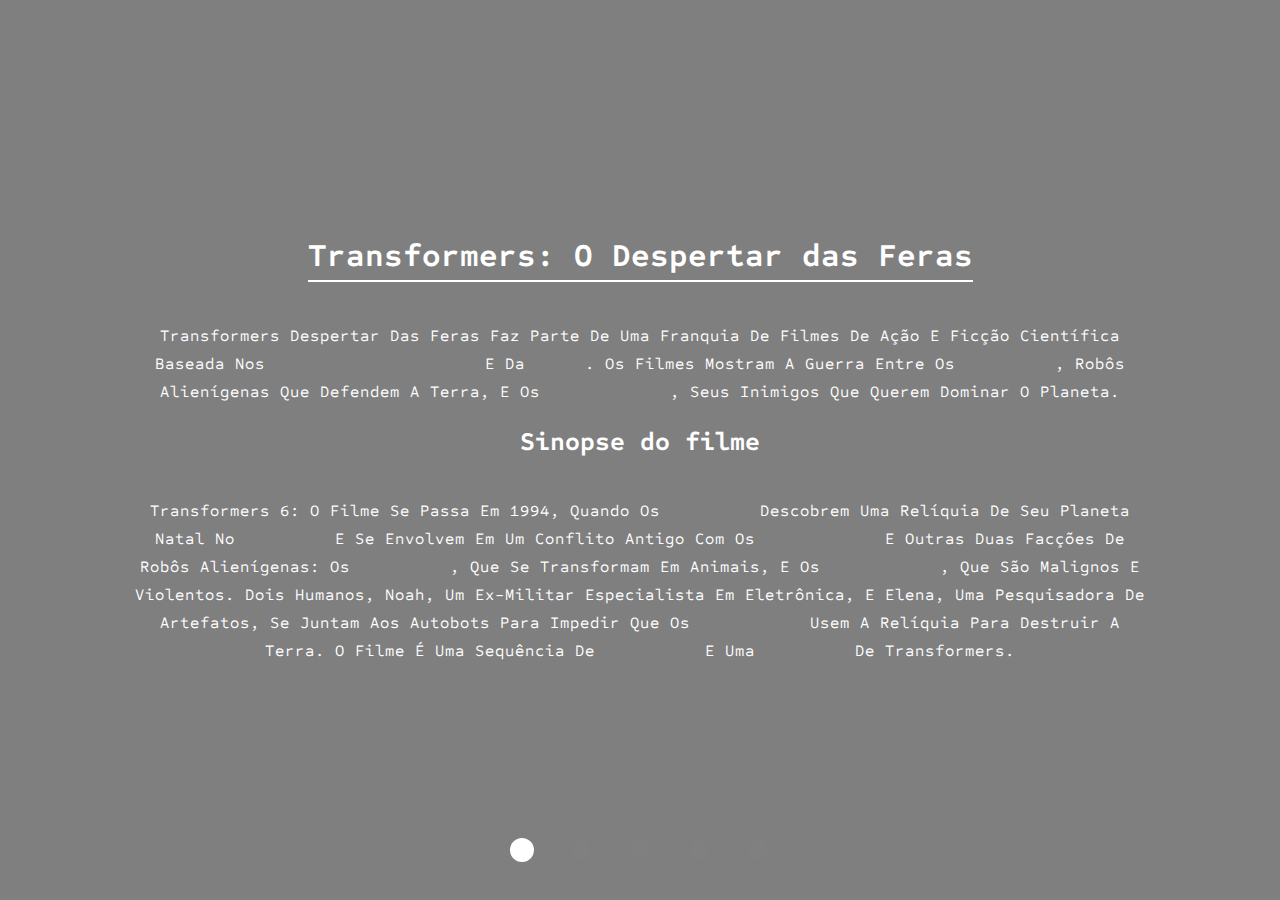
==== commit 234dfff7: "project update 20/11..." ====
--- a/index.html
+++ b/index.html
@@ -1,343 +1,115 @@
 <!DOCTYPE html>
 <html lang="pt-br">
+
 <head>
     <meta charset="UTF-8">
     <meta name="viewport" content="width=device-width, initial-scale=1.0">
     <title>Transformers: despertar das feras</title>
-    <link rel="shortcut icon" href="src/imagens/favicon.ico" type="image/x-icon">
+
+    <!-- Favicon  -->
+
+    <link rel="shortcut icon" href="./src/img/favicon.ico" type="image/x-icon">
+
+    <!-- CSS -->
+
     <link rel="stylesheet" href="src/css/style.css">
+
+    <!-- Font Awesome -->
+
+    <link rel="stylesheet" href="https://cdnjs.cloudflare.com/ajax/libs/font-awesome/6.4.2/css/all.min.css" integrity="sha512-z3gLpd7yknf1YoNbCzqRKc4qyor8gaKU1qmn+CShxbuBusANI9QpRohGBreCFkKxLhei6S9CQXFEbbKuqLg0DA==" crossorigin="anonymous" referrerpolicy="no-referrer" />
+
+    <!-- Fonte -->
+
+    <link rel="preconnect" href="https://fonts.googleapis.com">
+    <link rel="preconnect" href="https://fonts.gstatic.com" crossorigin>
+    <link href="https://fonts.googleapis.com/css2?family=Sometype+Mono:wght@400;500;600;700&display=swap" rel="stylesheet">
 </head>
+
 <body>
-    <header>
-    </header>
     <main>
-        <section id="principal">
-            <h1>
-                Transformers: O Despertar das Feras
-            </h1>
-            <img class="imagem-esquerda" 
-            id="capa" 
-            src="src/imagens/capa-do-filme.png" 
-            alt="capa">
-            <p>
-                Transformers despertar das feras faz parte de uma franquia de filmes de ação e ficção científica baseada nos 
-                <a href="https://shop.hasbro.com/pt-br" 
-                target="_blank">
-                    brinquedos da Hasbro
-                </a> 
-                e da 
-                <a href="https://us.tomy.com/" 
-                target="_blank">
-                    Tomy
+        <nav class="container_social_midia">
+            <ul class="container_social_midia_list">
+                <a href="https://github.com/matheus369k" class="container_social_midia_list_github">
+                    <i class="fab fa-github"></i>
                 </a>
-                . Os filmes mostram a guerra entre os 
-                <a href="https://pt.wikipedia.org/wiki/Autobots"
-                target="_blank">
-                    Autobots
+                <a href="https://www.linkedin.com/in/matheus-gomes-6824a7274" class="container_social_midia_list_linkedin">
+                    <i class="fab fa-linkedin"></i>
                 </a>
-                , robôs alienígenas que defendem a Terra, e os 
-                <a href="https://transformers.fandom.com/pt/wiki/Decepticon" 
-                target="_blank">
-                    Decepticons
-                </a>
-                , seus inimigos que querem dominar o planeta
+            </ul>
+        </nav>
+        <section id="container_1" class="container_Information">
+            <h1 class="container_Information_title_h1"> Transformers: O Despertar das Feras </h1>
+            <p class="container_Information_text">
+                Transformers despertar das feras faz parte de uma franquia de filmes de ação e ficção científica baseada
+                nos <a href="https://shop.hasbro.com/pt-br" target="_blank"> brinquedos da Hasbro </a>e da<a href="https://us.tomy.com/" target="_blank"> Tomy </a>. Os filmes mostram a guerra entre os<a href="https://pt.wikipedia.org/wiki/Autobots" target="_blank"> Autobots </a>, robôs alienígenas que defendem a Terra, e os<a href="https://transformers.fandom.com/pt/wiki/Decepticon" target="_blank"> Decepticons </a>, seus inimigos que querem dominar o planeta.
             </p>
-            <h2 class="titulo">
-                Sinopse do filme
-            </h2>
-            <p>
-                **Transformers 6**: O filme se passa em 1994, quando os 
-                <a href="https://pt.wikipedia.org/wiki/Autobots"
-                target="_blank">
-                    Autobots
-                </a> 
-                descobrem uma relíquia de seu planeta natal no 
-                <a href="https://pt.wikipedia.org/wiki/Brooklyn"
-                target="_blank">
-                    Brooklyn
-                </a> 
-                e se envolvem em um conflito antigo com os 
-                <a href="https://transformers.fandom.com/pt/wiki/Decepticon" 
-                target="_blank">
-                    Decepticons
-                </a> 
-                e outras duas facções de robôs alienígenas: os 
-                <a href="https://tfwiki.net/wiki/Maximal" 
-                target="_blank">
-                    Maximals
-                </a>
-                , que se transformam em animais, e os 
-                <a href="https://michaelbaystransformers.fandom.com/wiki/Terrorcons" 
-                target="_blank">
-                    Terrorcons
-                </a>
-                , que são malignos e violentos.
-            </p>
-            <img class="transformers-imagem"
-            src="src/imagens/transformers-imagem.jpg" 
-            alt="lider dos Autobots e lider dos Maximals">
-            <p>
-                Dois humanos, Noah, um ex-militar especialista em eletrônica, e Elena, uma pesquisadora de artefatos, se juntam aos Autobots para impedir que os 
-                <a href="https://michaelbaystransformers.fandom.com/wiki/Terrorcons" 
-                target="_blank">
-                    Terrorcons
-                </a> 
-                usem a relíquia para destruir a Terra. O filme é uma sequência de 
-                <a href="https://pt.wikipedia.org/wiki/Bumblebee_(filme)" 
-                target="_blank">
-                    Bumblebee
-                </a>
-                 e uma  
-                 <a href="https://dicionario.priberam.org/prequela#:~:text=preq%C3%BCelaprequela&text=Obra%20cinematogr%C3%A1fica%20ou%20liter%C3%A1ria%20cuja,%2D%20%2B%20%5Bse%5Dquela." 
-                 target="_blank">
-                    prequela
-                </a> 
-                de Transformers.
-            </p>
-            <h2 class="titulo">
-                Produção
-            </h2>
-            <h2 class="titulo-esquerda">
-                Diretor: Steven Caple
-            </h2>
-            <img class="imagem-direita imagens" 
-            id="diretor" 
-            src="src/imagens/diretor.jpeg" 
-            alt="Foto do diretor">
-            <p>
-                <a href="https://pt.wikipedia.org/wiki/Steven_Caple_Jr." 
-                target="_blank">
-                    Steven Caple Jr.
-                </a> 
-                é um cineasta americano que nasceu em 
-                <a href="https://pt.wikipedia.org/wiki/Cleveland" 
-                target="_blank">
-                    Cleveland
-                </a>
-                , 
-                <a href="https://pt.wikipedia.org/wiki/Ohio" 
-                target="_blank">
-                    Ohio
-                </a>
-                , em 1988. Ele dirigiu 
-                <a href="https://pt.wikipedia.org/wiki/Creed_II" 
-                target="_blank">
-                    Creed II
-                </a>
-                , a sequência do filme de boxe estrelado por 
-                <a href="https://pt.wikipedia.org/wiki/Michael_B._Jordan" 
-                target="_blank">
-                    Michael B. Jordan
-                </a> 
-                e 
-                <a href="https://pt.wikipedia.org/wiki/Sylvester_Stallone" 
-                target="_blank">
-                    Sylvester Stallone
-                </a>
-                . Em 2020, ele foi contratado para dirigir Transformers: O Despertar das Feras (2023), o sétimo filme da franquia de ação e ficção científica baseada nos 
-                <a href="https://shop.hasbro.com/pt-br" 
-                target="_blank">
-                    brinquedos da Hasbro
-                </a>
-                .
-            </p>
-            <h2 class="titulo-direita">
-                Hasbro Studios
-            </h2>
-            <img class="imagem-esquerda imagens" 
-            id="estudio" 
-            src="src/imagens/studio.jpg" 
-            alt="logo do Hasbro Studios ">
-            <p>
-                A produtora da franquia Transformers é a 
-                <a href="https://jobs.hasbro.com/go/Hasbro-Studios-BR/8205400/" 
-                target="_blank">
-                    Hasbro Studios
-                </a>
-                , uma divisão de entretenimento da Hasbro, a empresa de jogos e brinquedos que criou a marca Transformers em 1984. 
-                <a href="https://jobs.hasbro.com/go/Hasbro-Studios-BR/8205400/" 
-                target="_blank">
-                    Hasbro Studios
-                </a> 
-                é responsável por produzir filmes, séries de TV e animações baseadas nas propriedades intelectuais da Hasbro, como 
-                <a href="https://pt.wikipedia.org/wiki/Transformers" 
-                target="_blank">
-                    Transformers
-                </a>
-                ,
-                <a href="https://pt.wikipedia.org/wiki/G.I._Joe" 
-                target="_blank">
-                    G.I. Joe
-                </a>
-                , 
-                <a href="https://pt.wikipedia.org/wiki/My_Little_Pony" 
-                target="_blank">
-                    My Little Pony
-                </a>
-                , 
-                <a href="https://pt.wikipedia.org/wiki/Power_Rangers" 
-                target="_blank">
-                    Power Rangers
-                </a>
-                , 
-                <a href="https://www.dimensaoalternativa.com.br/?view=ecom/item&prod=252947"
-                target="_blank">
-                    Monopoly e Magic: The Gathering¹²
-                </a>
-                . A 
-                <a href="https://jobs.hasbro.com/go/Hasbro-Studios-BR/8205400/" 
-                target="_blank">
-                    Hasbro Studios
-                </a> 
-                foi fundada em 2009 e tem sua sede em 
-                <a href="https://pt.wikipedia.org/wiki/Burbank_(Calif%C3%B3rnia)" 
-                target="_blank">
-                    Burbank, Califórnia
-                </a>
-                . Ela também possui escritórios em 
-                <a href="https://pt.wikipedia.org/wiki/Londres" 
-                target="_blank">
-                    Londres
-                </a>
-                , 
-                <a href="https://pt.wikipedia.org/wiki/Toronto" 
-                target="_blank">
-                    Toronto
-                </a> 
-                e 
-                <a href="https://pt.wikipedia.org/wiki/Vancouver" 
-                target="_blank">
-                    Vancouver
-                </a>
-                . Ela trabalha em parceria com outras empresas de produção e distribuição, como 
-                <a href="http://www.paramountpictures.com.br/" 
-                target="_blank">
-                    Paramount Pictures
-                </a>
-                , a 
-                <a href="https://www.dreamworks.com/" 
-                target="_blank">
-                    DreamWorks
-                </a>
-                , a 
-                <a href="https://www.nickelodeon.com.br/" 
-                target="_blank">
-                    Nickelodeon
-                </a> 
-                e a 
-                <a href="https://www.netflix.com/br/" 
-                target="_blank">
-                    Netflix
-                </a>
-                . A 
-                <a href="https://jobs.hasbro.com/go/Hasbro-Studios-BR/8205400/" 
-                target="_blank">
-                    Hasbro Studios
-                </a> 
-                é uma das maiores licenciadoras do mundo, gerando bilhões de dólares em receita com seus produtos e mídias.
-            </p>
-            <h2 class="titulo">
-                Lançamento
-            </h2>
-            <h2 class="titulo-esquerda">
-                Cinema
-            </h2>
-            <img class="imagem-direita imagens"
-            src="src/imagens/filmes.png"
-            alt="Imagem representando os cinemas">
-            <p>
-                ‘Transformers: O Despertar das Feras‘ (Transformers – Rise of the beasts), novo filme da franquia bilionária, já tem data para chegar nos cinemas nacionais.
-                A 
-                <a href="http://www.paramountpictures.com.br/" 
-                target="_blank">
-                    Paramount Pictures
-                </a> 
-                agendou o filme para o dia 8 de Junho de 2023. O filme teve seu primeiro banner divulgado recentemente no 
-                <a href="https://corporate.hasbro.com/en-us/articles/hasbro_announces_innovative_play_and_entertainment_lineup_for_2022" 
-                target="_blank">
-                    evento Ignite da Hasbro
-                </a> 
-                para investidores. A imagem mostra o título do filme em primeiro plano e um antigo símbolo circular ao fundo cercado por vegetação verde, dando à franquia um visual mais primitivo do que antes
-            </p>
-            <h2 class="titulo-direita">
-                Streaming
-            </h2>
-            <img class="imagem-esquerda imagens" 
-            src="src/imagens/streamers.jpeg"
-            alt="imageem representando os serviços de streamers">
-            <p>
-                Ainda não foi confirmado quando será a data de lançamento de Transformers: O Despertar Das Feras no streaming da 
-                <a href="https://www.paramountplus.com/br/?ftag=IPP-02-10aab2c&gclid=Cj0KCQjw1_SkBhDwARIsANbGpFvQobLwoWh9VEY7jYS1HguWr14sfe7WF789nwI16RUjav4bXA9ykZIaArC_EALw_wcB" 
-                target="_blank">
-                    Paramount+
-                </a>
-                . A Paramount não opera com uma regra rígida para quando moverá seus filmes para o serviço de streaming. Isso permite que cada lançamento seja monitorado individualmente e tome uma decisão que lhe dê a melhor chance de ser um sucesso.
-            </p>
-            <h2 class="titulo">
-                Trailer E Cartazes
-            </h2>
-            <p>
-                A 
-                <a href="http://www.paramountpictures.com.br/" 
-                target="_blank">
-                    Paramount Pictures
-                </a> 
-                divulgou esta semana  27/04/2023 um novo trailer e cartazes de “Transformers: O Despertar das Feras", sétimo longa da franquia. Com 
-                <a href="https://pt.wikipedia.org/wiki/Anthony_Ramos" 
-                target="_blank">
-                    Anthony Ramos
-                </a> 
-                (Nasce Uma Estrela e Hamilton) e 
-                <a href="https://pt.wikipedia.org/wiki/Dominique_Fishback" 
-                target="_blank">
-                    Dominique Fishback
-                </a> 
-                (Enxame, Judas e o Messias Negro) nos papéis principais, o elenco ainda conta com grandes nomes na dublagem original como 
-                <a href="https://pt.wikipedia.org/wiki/Michelle_Yeoh" 
-                target="_blank">
-                    Michelle Yeoh
-                </a>
-                , 
-                <a href="https://pt.wikipedia.org/wiki/Pete_Davidson" 
-                target="_blank">
-                    Pete Davidson
-                </a>
-                , 
-                <a href="https://pt.wikipedia.org/wiki/Peter_Dinklage" 
-                target="_blank">
-                    Peter Dinklage
-                </a> 
-                e 
-                <a href="https://pt.wikipedia.org/wiki/Michaela_Ja%C3%A9_Rodriguez" 
-                target="_blank">
-                    Michaela Jae Rodriguez
-                </a>
-                .
+            <h2 class="container_Information_title_h2"> Sinopse do filme </h2>
+            
+            <p class="container_Information_text">
+                Transformers 6: O filme se passa em 1994, quando os<a href="https://pt.wikipedia.org/wiki/Autobots" target="_blank"> Autobots </a>descobrem uma relíquia de seu planeta natal no<a href="https://pt.wikipedia.org/wiki/Brooklyn" target="_blank"> Brooklyn </a> e se envolvem em um conflito antigo com os <a href="https://transformers.fandom.com/pt/wiki/Decepticon" target="_blank"> Decepticons </a>e outras duas facções de robôs alienígenas: os<a href="https://tfwiki.net/wiki/Maximal" target="_blank"> Maximals </a>, que se transformam em animais, e os <a href="https://michaelbaystransformers.fandom.com/wiki/Terrorcons" target="_blank"> Terrorcons </a>, que são malignos e violentos. Dois humanos, Noah, um ex-militar especialista em eletrônica, e Elena, uma pesquisadora de artefatos, se juntam aos Autobots para impedir que os<a href="https://michaelbaystransformers.fandom.com/wiki/Terrorcons" target="_blank"> Terrorcons </a>usem a relíquia para destruir a Terra. O filme é uma sequência de<a href="https://pt.wikipedia.org/wiki/Bumblebee_(filme)" target="_blank"> Bumblebee </a>e uma<a href="https://dicionario.priberam.org/prequela#" target="_blank"> prequela </a>de Transformers.
             </p>
         </section>
-        <section class="secundario">
-            <section class="tela">
-                <iframe sandbox="allow-same-origin allow-scripts" 
-                class="video"
-                src="https://www.youtube.com/embed/uS6ZaXSK-_c" 
-                title="YouTube video player" 
-                frameborder="0" 
-                allow="accelerometer; autoplay; clipboard-write; encrypted-media; gyroscope; picture-in-picture; web-share" 
-                allowfullscreen>
-                Navegador incompativel
-                </iframe>
-            </section>
-            <img class="transformers-cartas" 
-            src="src/imagens/aliados.png" 
-            alt=" Cartazes de Transformers despertar das feras">
-        </section>   
+
+        <section id="container_2" class="container_Information">
+            <h2 class="container_Information_title_h2"> Produção </h2>
+            <h2> Diretor: Steven Caple </h2>
+            <img src="./src/img/diretor.jpeg" alt="Foto do diretor">
+            <p class="container_Information_text">
+                <a href="https://pt.wikipedia.org/wiki/Steven_Caple_Jr." target="_blank"> Steven Caple Jr.</a> é um cineasta americano que nasceu em<a href="https://pt.wikipedia.org/wiki/Cleveland" target="_blank"> Cleveland</a>,<a href="https://pt.wikipedia.org/wiki/Ohio" target="_blank"> Ohio</a>, em 1988. Ele dirigiu<a href="https://pt.wikipedia.org/wiki/Creed_II" target="_blank"> Creed II</a>, a sequência do filme de boxe estrelado por<a href="https://pt.wikipedia.org/wiki/Michael_B._Jordan" target="_blank"> Michael B. Jordan </a>e<a href="https://pt.wikipedia.org/wiki/Sylvester_Stallone" target="_blank"> Sylvester Stallone</a>. Em 2020, ele foi contratado para dirigir Transformers: O Despertar das Feras (2023), o sétimo filme da franquia de ação e ficção científica baseada nos<a href="https://shop.hasbro.com/pt-br" target="_blank"> brinquedos da Hasbro</a>.
+            </p>
+        </section>
+
+        <section id="container_3" class="container_Information">
+            <h2  class="container_Information_title_h2"> Hasbro Studios </h2>
+            <img src="./src/img/studio.jpg" alt="logo do Hasbro Studios ">
+            <p class="container_Information_text">
+                A produtora da franquia Transformers é a<a href="https://jobs.hasbro.com/go/Hasbro-Studios-BR/8205400/" target="_blank"> Hasbro Studios</a>, uma divisão de entretenimento da Hasbro, a empresa de jogos e brinquedos que criou a marca
+                Transformers em 1984.<a href="https://jobs.hasbro.com/go/Hasbro-Studios-BR/8205400/" target="_blank"> Hasbro Studios </a> é responsável por produzir filmes, séries de TV e animações baseadas nas propriedades intelectuais da Hasbro, como<a href="https://pt.wikipedia.org/wiki/Transformers" target="_blank"> Transformers</a>,<a href="https://pt.wikipedia.org/wiki/G.I._Joe" target="_blank"> G.I. Joe</a>,<a href="https://pt.wikipedia.org/wiki/My_Little_Pony" target="_blank"> My Little Pony</a>,<a href="https://pt.wikipedia.org/wiki/Power_Rangers" target="_blank"> Power Rangers</a>,<a ref="https://www.dimensaoalternativa.com.br/?view=ecom/item&prod=252947" target="_blank"> Monopoly e Magic: The Gathering</a>. A<a href="https://jobs.hasbro.com/go/Hasbro-Studios-BR/8205400/" target="_blank"> Hasbro Studios </a>foi fundada em 2009 e tem sua sede em<a href="https://pt.wikipedia.org/wiki/Burbank_(Calif%C3%B3rnia)" target="_blank"> Burbank, Califórnia</a>. Ela também possui escritórios em<a href="https://pt.wikipedia.org/wiki/Londres" target="_blank"> Londres</a>,<a href="https://pt.wikipedia.org/wiki/Toronto" target="_blank"> Toronto </a>e<a href="https://pt.wikipedia.org/wiki/Vancouver" target="_blank"> Vancouver</a>. Ela trabalha em parceria com outras empresas de produção e distribuição, como<a href="http://www.paramountpictures.com.br/" target="_blank"> Paramount Pictures</a>, a<a href="https://www.dreamworks.com/" target="_blank"> DreamWorks</a>, a<a href="https://www.nickelodeon.com.br/" target="_blank"> Nickelodeon </a>e a<a href="https://www.netflix.com/br/" target="_blank"> Netflix</a>. A<a href="https://jobs.hasbro.com/go/Hasbro-Studios-BR/8205400/" target="_blank"> Hasbro Studios </a>é uma das maiores licenciadoras do mundo, gerando bilhões de dólares em receita com seus produtos e mídias.
+            </p>
+        </section>
+
+        <section id="container_4" class="container_Information">
+            <h2  class="container_Information_title_h2"> Lançamento </h2>
+            <h2> Cinema </h2>
+            <img src="./src/img/filmes.png" alt="Imagem representando os cinemas">
+            <p class="container_Information_text">
+                ‘Transformers: O Despertar das Feras‘ (Transformers – Rise of the beasts), novo filme da franquia bilionária, já tem data para chegar nos cinemas nacionais. A<a href="http://www.paramountpictures.com.br/" target="_blank"> Paramount Pictures </a>agendou o filme para o dia 8 de Junho de 2023. O filme teve seu primeiro banner divulgado recentemente no<a href="https://corporate.hasbro.com/en-us/articles/hasbro_announces_innovative_play_and_entertainment_lineup_for_2022" target="_blank"> evento Ignite da Hasbro </a>para investidores. A imagem mostra o título do filme em primeiro plano e um antigo símbolo circular ao fundo cercado por vegetação verde, dando à franquia um visual mais primitivo do que antes.
+            </p>
+            <h2> Streaming </h2>
+            <img src="./src/img/streamers.jpeg" alt="imageem representando os serviços de streamers">
+            <p class="container_Information_text">
+                Ainda não foi confirmado quando será a data de lançamento de Transformers: O Despertar Das Feras no streaming da<a href="https://www.paramountplus.com/br/?" target="_blank"> Paramount+</a>. A Paramount não opera com uma regra rígida para quando moverá seus filmes para o serviço de streaming. Isso permite que cada lançamento seja monitorado individualmente e tome uma decisão que lhe dê a melhor chance de ser um sucesso.
+            </p>
+        </section>
+
+        <section id="container_5" class="container_Information">
+            <h2 class="container_Information_title_h2"> Trailer E Cartazes </h2>
+            <p class="container_Information_text">
+                A<a href="http://www.paramountpictures.com.br/" target="_blank"> Paramount Pictures </a>divulgou esta semana 27/04/2023 um novo trailer e cartazes de “Transformers: O Despertar das Feras", sétimo longa da franquia. Com<a href="https://pt.wikipedia.org/wiki/Anthony_Ramos" target="_blank"> Anthony Ramos </a>(Nasce Uma Estrela e Hamilton) e<a href="https://pt.wikipedia.org/wiki/Dominique_Fishback" target="_blank"> Dominique Fishback </a>(Enxame, Judas e o Messias Negro) nos papéis principais, o elenco ainda conta com grandes nomes na dublagem original como<a href="https://pt.wikipedia.org/wiki/Michelle_Yeoh" target="_blank"> Michelle Yeoh</a>,<a href="https://pt.wikipedia.org/wiki/Pete_Davidson" target="_blank"> Pete Davidson</a>,<a href="https://pt.wikipedia.org/wiki/Peter_Dinklage" target="_blank"> Peter Dinklage </a>e<a href="https://pt.wikipedia.org/wiki/Michaela_Ja%C3%A9_Rodriguez" target="_blank"> Michaela Jae Rodriguez</a>.
+            </p>
+            
+            <iframe
+            sandbox="allow-same-origin allow-scripts"
+            src="https://www.youtube.com/embed/uS6ZaXSK-_c"
+            title="YouTube video player"
+            frameborder="0"
+            allow="accelerometer; autoplay; clipboard-write; encrypted-media; gyroscope; picture-in-picture; web-share"
+            allowfullscreen> Navegador incompativel </iframe>
+            <img src="./src/img/aliados.png" alt=" Cartazes de Transformers despertar das feras">
+        </section>
+
+        <nav class="container_navbar">
+            <ul>
+                <li class="active"></li>
+                <li></li>
+                <li></li>
+                <li></li>
+                <li></li>
+            </ul>
+        </nav>
+
     </main>
-    <footer>
-        Site Desenvolvido por 
-        <a class="dev" 
-        href="https://github.com/matheus369k">
-            Matheus.GM
-        </a>
-    </footer>
+
 </body>
+
 </html>--- a/src/css/style.css
+++ b/src/css/style.css
@@ -1,140 +1,118 @@
-*{
-    margin: 0;
-    padding: 0;
-    box-sizing: none;
+* {
+  margin: 0;
+  padding: 0;
+  box-sizing: border-box;
+  font-family: "Sometype Mono", monospace;
 }
 
-
-html,
-body{
-    background-color: white;
-    width: auto;
-    height: 100vh;
-    font-family: Arial, Helvetica, sans-serif;
+body {
+  background-color: white;
+  width: 100%;
+  height: 100vh;
+  overflow-x: hidden;
+}
+body .container_social_midia {
+  position: fixed;
+  right: 20px;
+  top: 20px;
+}
+body .container_social_midia .container_social_midia_list {
+  display: flex;
+  gap: 40px;
+  list-style: none;
+}
+body .container_social_midia .container_social_midia_list i {
+  font-size: 2em;
+  cursor: pointer;
+}
+body .container_social_midia .container_social_midia_list_github i {
+  color: white;
+}
+body .container_social_midia .container_social_midia_list_linkedin i {
+  color: blue;
+}
+body .container_social_midia .container_social_midia_list i:hover {
+  transform: scale(1.2);
+}
+body .container_Information {
+  display: flex;
+  flex-direction: column;
+  align-items: center;
+  justify-content: center;
+  min-height: 100vh;
+  max-height: 100%;
+  width: 100%;
+  gap: 20px;
+}
+body .container_Information_title_h1 {
+  font-size: 2em;
+  color: white;
+  border-bottom: 2px solid white;
+  padding-bottom: 5px;
+}
+body .container_Information_title_h2 {
+  font-size: 1.6em;
+  color: white;
+}
+body .container_Information_text {
+  width: 80%;
+  color: white;
+  letter-spacing: 1px;
+  line-height: 28px;
+  font-size: 1em;
+  margin-top: 20px;
+  text-transform: capitalize;
+  text-align: center;
+}
+body .container_Information_text a {
+  color: gray;
+  text-decoration: none;
+}
+body #container_2 {
+  display: none;
+}
+body #container_3 {
+  display: none;
+}
+body #container_4 {
+  display: none;
+}
+body #container_5 {
+  display: none;
+}
+body #container_1 {
+  background-image: linear-gradient(rgba(0, 0, 0, 0.5), rgba(0, 0, 0, 0.5)), url("../img/transformers-imagem.jpg");
+  background-position: center;
+  background-size: 100%;
+  background-repeat: no-repeat;
+  background-attachment: fixed;
+}
+body .container_navbar {
+  width: 20%;
+  height: 40px;
+  position: absolute;
+  left: 50%;
+  transform: translateX(-50%);
+  bottom: 20px;
+}
+body .container_navbar ul {
+  list-style: none;
+  display: flex;
+  flex-direction: column;
+  align-items: center;
+  justify-content: center;
+  flex-direction: row;
+  justify-content: space-between;
+}
+body .container_navbar ul .active {
+  background-color: white;
+  transform: scale(1.2);
+}
+body .container_navbar ul li {
+  cursor: pointer;
+  padding: 10px;
+  background-color: gray;
+  border-radius: 50%;
 }
 
-header{
-    height: 50vh;
-    background: url('../imagens/banner.jpg') top center no-repeat fixed;
-    background-size: cover;
-}
-
-
-h1{
-    padding: 3vw 0vw;
-    font-size: 5vw;
-    text-align: center;
-}
-
-h2{
-    padding: 2vw 0;
-    font-size: 3vw;
-}
-
-#principal{
-    background-color: white;
-    padding: 5vw 2vw 0vw 2vw;
-}
-
-
-p{
-    padding:4vw 0;
-    line-height: 4.8vw;
-    text-align: justify;
-    font-size: 2vw;
-    font-weight: 700;
-}
-
-
-.titulo{
-    font-size: 4vw;
-    text-align: center;
-}
-
-#capa{
-    width: 20vw;
-    margin:1.5vw 3vw ;
-}
-
-.titulo-esquerda{
-    text-align: left;
-}
-
-.imagem-esquerda{
-    margin: 0.9vw;
-    padding-top: 4vw;
-    display: inline;
-    float:left;
-}
-
-.titulo-direita{
-    text-align: right;
-}
-
-.imagem-direita{
-    padding-top: 4.5vw;
-    margin: 0.9vw ;
-    display: inline;
-    float: right;
-}
-
-.transformers-imagem{
-    display: block;
-    margin: auto;
-    width: 87vw;
-}
-
-.imagens{
-    width: 28vw;
-}
-
-#secundario{
-    background-color: black;
-}
-
-.tela{
-    border: 5px solid;
-    position: relative;
-    padding-bottom: 60%;
-    box-shadow: 2px 2px 5px 3px rgba(0, 0, 0, 0.359);
-
-}
-
-.video{
-    position: absolute;
-    height: 100%;
-    width: 100%;
-}
-
-.transformers-cartas{
-    background-color: black;
-   
-    width: 100%;
-    display: block;
-    margin: auto;
-}
-
-a{
-    text-decoration: none;
-    color: rgb(7, 7, 88);
-    font-weight: 900;
-    cursor: pointer;
-}
-
-a:hover{
-    color: rgb(62, 62, 222);
-    text-decoration: underline;
-}
-
-
-footer{
-    text-align: center;
-    font-size: 1.5vw;
-    background-color: black;
-    padding: 1vw;
-    color: white;
-}
-
-.dev{
-    color: white;
-}
+/*# sourceMappingURL=style.css.map */
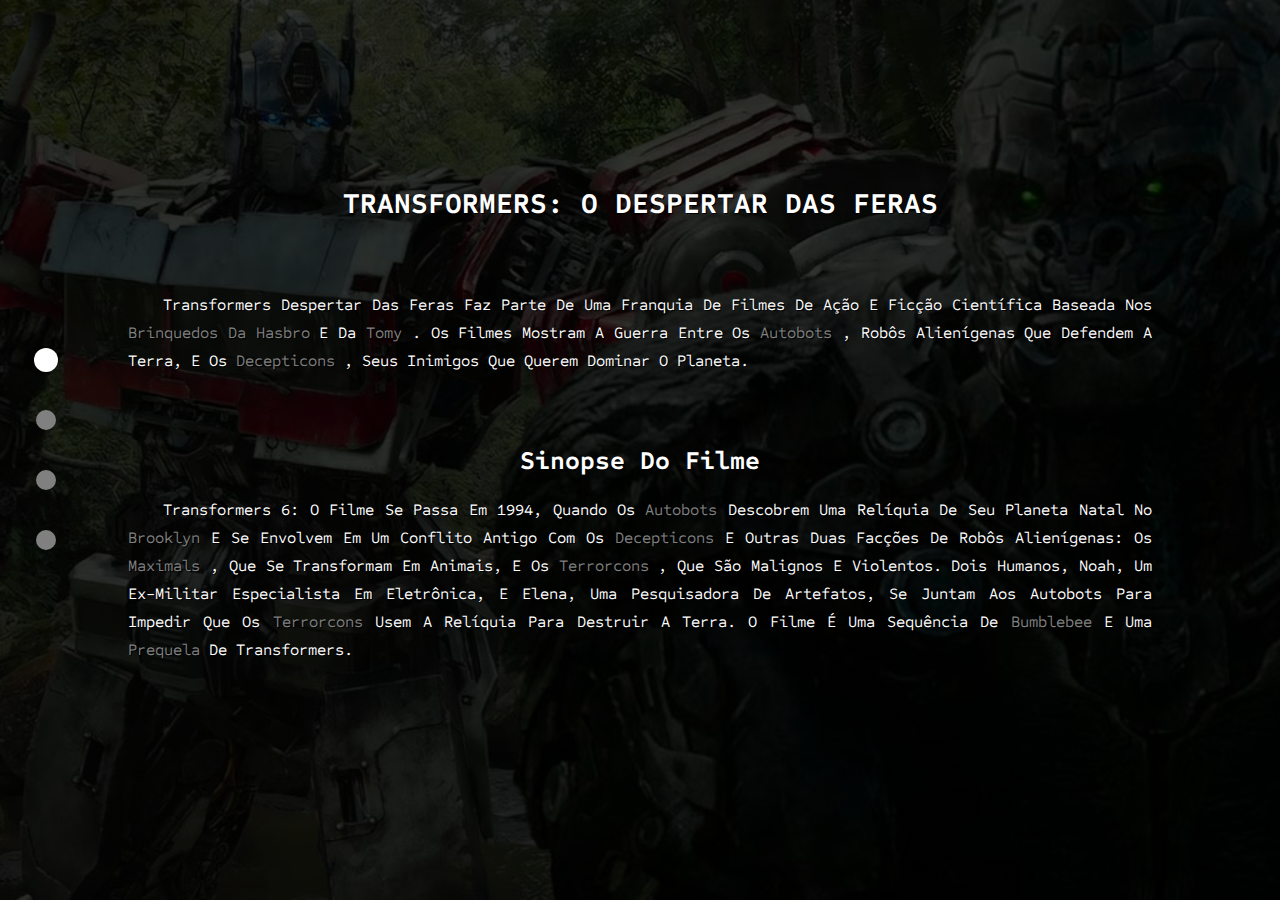
==== commit 3b45e7a0: "update style and creater function switch pages..." ====
--- a/index.html
+++ b/index.html
@@ -37,7 +37,7 @@
                 </a>
             </ul>
         </nav>
-        <section id="container_1" class="container_Information">
+        <section id="container_1" class="container_Information container_Active">
             <h1 class="container_Information_title_h1"> Transformers: O Despertar das Feras </h1>
             <p class="container_Information_text">
                 Transformers despertar das feras faz parte de uma franquia de filmes de ação e ficção científica baseada
@@ -52,56 +52,61 @@
 
         <section id="container_2" class="container_Information">
             <h2 class="container_Information_title_h2"> Produção </h2>
-            <h2> Diretor: Steven Caple </h2>
-            <img src="./src/img/diretor.jpeg" alt="Foto do diretor">
+            <h3 class="container_Information_title_h3"> Diretor: Steven Caple </h3>
             <p class="container_Information_text">
                 <a href="https://pt.wikipedia.org/wiki/Steven_Caple_Jr." target="_blank"> Steven Caple Jr.</a> é um cineasta americano que nasceu em<a href="https://pt.wikipedia.org/wiki/Cleveland" target="_blank"> Cleveland</a>,<a href="https://pt.wikipedia.org/wiki/Ohio" target="_blank"> Ohio</a>, em 1988. Ele dirigiu<a href="https://pt.wikipedia.org/wiki/Creed_II" target="_blank"> Creed II</a>, a sequência do filme de boxe estrelado por<a href="https://pt.wikipedia.org/wiki/Michael_B._Jordan" target="_blank"> Michael B. Jordan </a>e<a href="https://pt.wikipedia.org/wiki/Sylvester_Stallone" target="_blank"> Sylvester Stallone</a>. Em 2020, ele foi contratado para dirigir Transformers: O Despertar das Feras (2023), o sétimo filme da franquia de ação e ficção científica baseada nos<a href="https://shop.hasbro.com/pt-br" target="_blank"> brinquedos da Hasbro</a>.
             </p>
-        </section>
-
-        <section id="container_3" class="container_Information">
-            <h2  class="container_Information_title_h2"> Hasbro Studios </h2>
-            <img src="./src/img/studio.jpg" alt="logo do Hasbro Studios ">
+            <h3  class="container_Information_title_h3"> Hasbro Studios </h3>
             <p class="container_Information_text">
                 A produtora da franquia Transformers é a<a href="https://jobs.hasbro.com/go/Hasbro-Studios-BR/8205400/" target="_blank"> Hasbro Studios</a>, uma divisão de entretenimento da Hasbro, a empresa de jogos e brinquedos que criou a marca
                 Transformers em 1984.<a href="https://jobs.hasbro.com/go/Hasbro-Studios-BR/8205400/" target="_blank"> Hasbro Studios </a> é responsável por produzir filmes, séries de TV e animações baseadas nas propriedades intelectuais da Hasbro, como<a href="https://pt.wikipedia.org/wiki/Transformers" target="_blank"> Transformers</a>,<a href="https://pt.wikipedia.org/wiki/G.I._Joe" target="_blank"> G.I. Joe</a>,<a href="https://pt.wikipedia.org/wiki/My_Little_Pony" target="_blank"> My Little Pony</a>,<a href="https://pt.wikipedia.org/wiki/Power_Rangers" target="_blank"> Power Rangers</a>,<a ref="https://www.dimensaoalternativa.com.br/?view=ecom/item&prod=252947" target="_blank"> Monopoly e Magic: The Gathering</a>. A<a href="https://jobs.hasbro.com/go/Hasbro-Studios-BR/8205400/" target="_blank"> Hasbro Studios </a>foi fundada em 2009 e tem sua sede em<a href="https://pt.wikipedia.org/wiki/Burbank_(Calif%C3%B3rnia)" target="_blank"> Burbank, Califórnia</a>. Ela também possui escritórios em<a href="https://pt.wikipedia.org/wiki/Londres" target="_blank"> Londres</a>,<a href="https://pt.wikipedia.org/wiki/Toronto" target="_blank"> Toronto </a>e<a href="https://pt.wikipedia.org/wiki/Vancouver" target="_blank"> Vancouver</a>. Ela trabalha em parceria com outras empresas de produção e distribuição, como<a href="http://www.paramountpictures.com.br/" target="_blank"> Paramount Pictures</a>, a<a href="https://www.dreamworks.com/" target="_blank"> DreamWorks</a>, a<a href="https://www.nickelodeon.com.br/" target="_blank"> Nickelodeon </a>e a<a href="https://www.netflix.com/br/" target="_blank"> Netflix</a>. A<a href="https://jobs.hasbro.com/go/Hasbro-Studios-BR/8205400/" target="_blank"> Hasbro Studios </a>é uma das maiores licenciadoras do mundo, gerando bilhões de dólares em receita com seus produtos e mídias.
             </p>
         </section>
 
-        <section id="container_4" class="container_Information">
-            <h2  class="container_Information_title_h2"> Lançamento </h2>
-            <h2> Cinema </h2>
-            <img src="./src/img/filmes.png" alt="Imagem representando os cinemas">
+        <section id="container_3" class="container_Information">
+            <h2 class="container_Information_title_h2"> Lançamento </h2>
+            <h3 class="container_Information_title_h3"> Cinema </h3>
             <p class="container_Information_text">
                 ‘Transformers: O Despertar das Feras‘ (Transformers – Rise of the beasts), novo filme da franquia bilionária, já tem data para chegar nos cinemas nacionais. A<a href="http://www.paramountpictures.com.br/" target="_blank"> Paramount Pictures </a>agendou o filme para o dia 8 de Junho de 2023. O filme teve seu primeiro banner divulgado recentemente no<a href="https://corporate.hasbro.com/en-us/articles/hasbro_announces_innovative_play_and_entertainment_lineup_for_2022" target="_blank"> evento Ignite da Hasbro </a>para investidores. A imagem mostra o título do filme em primeiro plano e um antigo símbolo circular ao fundo cercado por vegetação verde, dando à franquia um visual mais primitivo do que antes.
             </p>
-            <h2> Streaming </h2>
-            <img src="./src/img/streamers.jpeg" alt="imageem representando os serviços de streamers">
+            <h3 class="container_Information_title_h3"> Streaming </h3>
             <p class="container_Information_text">
                 Ainda não foi confirmado quando será a data de lançamento de Transformers: O Despertar Das Feras no streaming da<a href="https://www.paramountplus.com/br/?" target="_blank"> Paramount+</a>. A Paramount não opera com uma regra rígida para quando moverá seus filmes para o serviço de streaming. Isso permite que cada lançamento seja monitorado individualmente e tome uma decisão que lhe dê a melhor chance de ser um sucesso.
             </p>
         </section>
 
-        <section id="container_5" class="container_Information">
+        <section id="container_4" class="container_Information">
             <h2 class="container_Information_title_h2"> Trailer E Cartazes </h2>
             <p class="container_Information_text">
                 A<a href="http://www.paramountpictures.com.br/" target="_blank"> Paramount Pictures </a>divulgou esta semana 27/04/2023 um novo trailer e cartazes de “Transformers: O Despertar das Feras", sétimo longa da franquia. Com<a href="https://pt.wikipedia.org/wiki/Anthony_Ramos" target="_blank"> Anthony Ramos </a>(Nasce Uma Estrela e Hamilton) e<a href="https://pt.wikipedia.org/wiki/Dominique_Fishback" target="_blank"> Dominique Fishback </a>(Enxame, Judas e o Messias Negro) nos papéis principais, o elenco ainda conta com grandes nomes na dublagem original como<a href="https://pt.wikipedia.org/wiki/Michelle_Yeoh" target="_blank"> Michelle Yeoh</a>,<a href="https://pt.wikipedia.org/wiki/Pete_Davidson" target="_blank"> Pete Davidson</a>,<a href="https://pt.wikipedia.org/wiki/Peter_Dinklage" target="_blank"> Peter Dinklage </a>e<a href="https://pt.wikipedia.org/wiki/Michaela_Ja%C3%A9_Rodriguez" target="_blank"> Michaela Jae Rodriguez</a>.
             </p>
             
-            <iframe
-            sandbox="allow-same-origin allow-scripts"
+            <div class="container_information_slide">
+                <img class="container_information_slide_img" src="./src/img/1.jpeg" alt="capa do filme">
+                <ul class="container_information_slide_list">
+                    <li> <img class="container_information_slide_list_img_selected" src="./src/img/1.jpeg" alt="capa do filme"></li>
+                    <li> <img src="./src/img/2.jpeg" alt="capa do filme"></li>
+                    <li> <img src="./src/img/3.jpeg" alt="capa do filme"></li>
+                    <li> <img src="./src/img/4.jpeg" alt="capa do filme"></li>
+                    <li> <img src="./src/img/5.jpeg" alt="capa do filme"></li>
+                    <li> <img src="./src/img/6.jpeg" alt="capa do filme"></li>
+                    <li> <img src="./src/img/7.jpeg" alt="capa do filme"></li>
+                    <li> <img src="./src/img/8.jpeg" alt="capa do filme"></li>
+                    <li> <img src="./src/img/9.jpeg" alt="capa do filme"></li>
+                    <li> <img src="./src/img/10.jpeg" alt="capa do filme"></li>
+                </ul>
+            </div>
+            <iframe class="container_Information_iframe"
             src="https://www.youtube.com/embed/uS6ZaXSK-_c"
             title="YouTube video player"
             frameborder="0"
             allow="accelerometer; autoplay; clipboard-write; encrypted-media; gyroscope; picture-in-picture; web-share"
             allowfullscreen> Navegador incompativel </iframe>
-            <img src="./src/img/aliados.png" alt=" Cartazes de Transformers despertar das feras">
         </section>
 
         <nav class="container_navbar">
-            <ul>
+            <ul id="container_navbar_list">
                 <li class="active"></li>
-                <li></li>
                 <li></li>
                 <li></li>
                 <li></li>
@@ -110,6 +115,8 @@
 
     </main>
 
+    <script src="./src/js/index.js"></script>
+
 </body>
 
 </html>--- a/src/css/style.css
+++ b/src/css/style.css
@@ -3,6 +3,7 @@
   padding: 0;
   box-sizing: border-box;
   font-family: "Sometype Mono", monospace;
+  text-shadow: 1px 1px black;
 }
 
 body {
@@ -34,7 +35,7 @@
 body .container_social_midia .container_social_midia_list i:hover {
   transform: scale(1.2);
 }
-body .container_Information {
+body .container_Information.container_Active {
   display: flex;
   flex-direction: column;
   align-items: center;
@@ -43,57 +44,126 @@
   max-height: 100%;
   width: 100%;
   gap: 20px;
+  padding: 0px 10%;
 }
-body .container_Information_title_h1 {
-  font-size: 2em;
+body .container_Information.container_Active .container_Information_title_h1 {
+  margin-bottom: 50px;
+  font-size: 1.8em;
   color: white;
-  border-bottom: 2px solid white;
-  padding-bottom: 5px;
+  text-transform: uppercase;
 }
-body .container_Information_title_h2 {
+body .container_Information.container_Active .container_Information_title_h2 {
   font-size: 1.6em;
+  text-transform: capitalize;
   color: white;
 }
-body .container_Information_text {
-  width: 80%;
+body .container_Information.container_Active .container_Information_title_h3 {
+  text-transform: capitalize;
+  align-self: start;
+  font-size: 1.4em;
   color: white;
-  letter-spacing: 1px;
+}
+body .container_Information.container_Active .container_Information_text {
+  color: white;
   line-height: 28px;
   font-size: 1em;
-  margin-top: 20px;
   text-transform: capitalize;
-  text-align: center;
+  text-align: justify;
+  text-indent: 35px;
+  margin-bottom: 50px;
 }
-body .container_Information_text a {
+body .container_Information.container_Active .container_Information_text a {
   color: gray;
   text-decoration: none;
 }
-body #container_2 {
-  display: none;
+body .container_Information.container_Active .container_information_slide {
+  display: flex;
+  flex-direction: column;
+  align-items: center;
+  justify-content: center;
+  align-self: start;
+  flex-direction: row;
+  gap: 10px;
+  height: 380px;
+  width: 400px;
 }
-body #container_3 {
-  display: none;
+body .container_Information.container_Active .container_information_slide_img {
+  border: 10px double gray;
+  height: 100%;
+  width: auto;
 }
-body #container_4 {
-  display: none;
+body .container_Information.container_Active .container_information_slide_list {
+  height: 100%;
+  width: 100%;
+  display: flex;
+  flex-direction: row;
+  flex-wrap: wrap;
+  list-style: none;
+  gap: 10px;
 }
-body #container_5 {
+body .container_Information.container_Active .container_information_slide_list li {
+  box-shadow: 4px 4px 15px black;
+  cursor: pointer;
+  width: auto;
+  height: 18%;
+}
+body .container_Information.container_Active .container_information_slide_list img {
+  width: 100%;
+  height: 100%;
+}
+body .container_Information.container_Active .container_information_slide_list_img_selected {
+  border: 2px double white;
+}
+body .container_Information.container_Active .container_information_slide_list li:hover {
+  border: 2px double gray;
+  transition: 0.7s;
+}
+body .container_Information.container_Active .container_Information_iframe {
+  height: 320px;
+  width: 550px;
+  align-self: end;
+  position: absolute;
+  top: 45vh;
+  border: 20px double gray;
+}
+body .container_Information {
   display: none;
 }
 body #container_1 {
-  background-image: linear-gradient(rgba(0, 0, 0, 0.5), rgba(0, 0, 0, 0.5)), url("../img/transformers-imagem.jpg");
+  background-image: linear-gradient(rgba(0, 0, 0, 0.8), rgba(0, 0, 0, 0.8)), url("../img/bg-1.jpg");
   background-position: center;
-  background-size: 100%;
+  background-size: cover;
+  background-repeat: no-repeat;
+  background-attachment: fixed;
+}
+body #container_2 {
+  background-image: linear-gradient(rgba(0, 0, 0, 0.8), rgba(0, 0, 0, 0.8)), url("../img/bg-2.jpg");
+  background-position: center;
+  background-size: cover;
+  background-repeat: no-repeat;
+  background-attachment: fixed;
+}
+body #container_3 {
+  background-image: linear-gradient(rgba(0, 0, 0, 0.8), rgba(0, 0, 0, 0.8)), url("../img/bg-3.jpeg");
+  background-position: center;
+  background-size: cover;
+  background-repeat: no-repeat;
+  background-attachment: fixed;
+}
+body #container_4 {
+  background-image: linear-gradient(rgba(0, 0, 0, 0.8), rgba(0, 0, 0, 0.8)), url("../img/bg-4.png");
+  background-position: center;
+  background-size: cover;
   background-repeat: no-repeat;
   background-attachment: fixed;
 }
 body .container_navbar {
-  width: 20%;
-  height: 40px;
+  width: 40px;
+  height: 200px;
   position: absolute;
-  left: 50%;
-  transform: translateX(-50%);
-  bottom: 20px;
+  left: 2%;
+  transform: translateY(-50%);
+  top: 50%;
 }
 body .container_navbar ul {
   list-style: none;
@@ -101,8 +171,9 @@
   flex-direction: column;
   align-items: center;
   justify-content: center;
-  flex-direction: row;
+  flex-direction: column;
   justify-content: space-between;
+  height: 100%;
 }
 body .container_navbar ul .active {
   background-color: white;
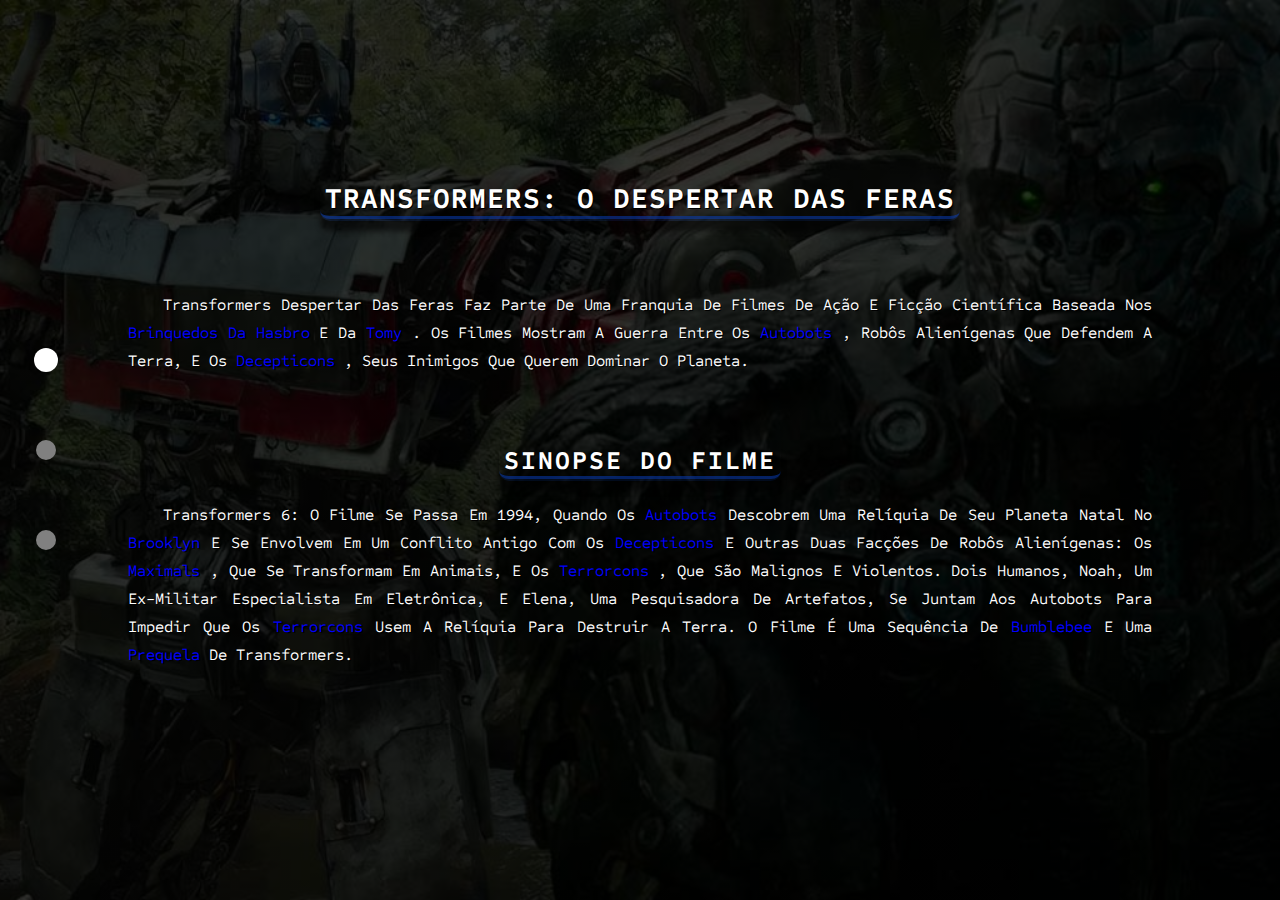
==== commit de6f377d: "creater media query; auto slide... project finily.." ====
--- a/index.html
+++ b/index.html
@@ -64,50 +64,37 @@
         </section>
 
         <section id="container_3" class="container_Information">
-            <h2 class="container_Information_title_h2"> Lançamento </h2>
-            <h3 class="container_Information_title_h3"> Cinema </h3>
-            <p class="container_Information_text">
-                ‘Transformers: O Despertar das Feras‘ (Transformers – Rise of the beasts), novo filme da franquia bilionária, já tem data para chegar nos cinemas nacionais. A<a href="http://www.paramountpictures.com.br/" target="_blank"> Paramount Pictures </a>agendou o filme para o dia 8 de Junho de 2023. O filme teve seu primeiro banner divulgado recentemente no<a href="https://corporate.hasbro.com/en-us/articles/hasbro_announces_innovative_play_and_entertainment_lineup_for_2022" target="_blank"> evento Ignite da Hasbro </a>para investidores. A imagem mostra o título do filme em primeiro plano e um antigo símbolo circular ao fundo cercado por vegetação verde, dando à franquia um visual mais primitivo do que antes.
-            </p>
-            <h3 class="container_Information_title_h3"> Streaming </h3>
-            <p class="container_Information_text">
-                Ainda não foi confirmado quando será a data de lançamento de Transformers: O Despertar Das Feras no streaming da<a href="https://www.paramountplus.com/br/?" target="_blank"> Paramount+</a>. A Paramount não opera com uma regra rígida para quando moverá seus filmes para o serviço de streaming. Isso permite que cada lançamento seja monitorado individualmente e tome uma decisão que lhe dê a melhor chance de ser um sucesso.
-            </p>
-        </section>
-
-        <section id="container_4" class="container_Information">
             <h2 class="container_Information_title_h2"> Trailer E Cartazes </h2>
             <p class="container_Information_text">
                 A<a href="http://www.paramountpictures.com.br/" target="_blank"> Paramount Pictures </a>divulgou esta semana 27/04/2023 um novo trailer e cartazes de “Transformers: O Despertar das Feras", sétimo longa da franquia. Com<a href="https://pt.wikipedia.org/wiki/Anthony_Ramos" target="_blank"> Anthony Ramos </a>(Nasce Uma Estrela e Hamilton) e<a href="https://pt.wikipedia.org/wiki/Dominique_Fishback" target="_blank"> Dominique Fishback </a>(Enxame, Judas e o Messias Negro) nos papéis principais, o elenco ainda conta com grandes nomes na dublagem original como<a href="https://pt.wikipedia.org/wiki/Michelle_Yeoh" target="_blank"> Michelle Yeoh</a>,<a href="https://pt.wikipedia.org/wiki/Pete_Davidson" target="_blank"> Pete Davidson</a>,<a href="https://pt.wikipedia.org/wiki/Peter_Dinklage" target="_blank"> Peter Dinklage </a>e<a href="https://pt.wikipedia.org/wiki/Michaela_Ja%C3%A9_Rodriguez" target="_blank"> Michaela Jae Rodriguez</a>.
             </p>
             
             <div class="container_information_slide">
-                <img class="container_information_slide_img" src="./src/img/1.jpeg" alt="capa do filme">
+                <img id="slide_img" class="container_information_slide_img" src="./src/img/1.jpeg" alt="capa do filme">
                 <ul class="container_information_slide_list">
-                    <li> <img class="container_information_slide_list_img_selected" src="./src/img/1.jpeg" alt="capa do filme"></li>
-                    <li> <img src="./src/img/2.jpeg" alt="capa do filme"></li>
-                    <li> <img src="./src/img/3.jpeg" alt="capa do filme"></li>
-                    <li> <img src="./src/img/4.jpeg" alt="capa do filme"></li>
-                    <li> <img src="./src/img/5.jpeg" alt="capa do filme"></li>
-                    <li> <img src="./src/img/6.jpeg" alt="capa do filme"></li>
-                    <li> <img src="./src/img/7.jpeg" alt="capa do filme"></li>
-                    <li> <img src="./src/img/8.jpeg" alt="capa do filme"></li>
-                    <li> <img src="./src/img/9.jpeg" alt="capa do filme"></li>
-                    <li> <img src="./src/img/10.jpeg" alt="capa do filme"></li>
+                    <li> <img class="container_information_slide_list_img_selected slide" src="./src/img/1.jpeg" alt="capa do filme"></li>
+                    <li class="slide"> <img src="./src/img/2.jpeg" alt="capa do filme"></li>
+                    <li class="slide"> <img src="./src/img/3.jpeg" alt="capa do filme"></li>
+                    <li class="slide"> <img src="./src/img/4.jpeg" alt="capa do filme"></li>
+                    <li class="slide"> <img src="./src/img/5.jpeg" alt="capa do filme"></li>
+                    <li class="slide"> <img src="./src/img/6.jpeg" alt="capa do filme"></li>
+                    <li class="slide"> <img src="./src/img/7.jpeg" alt="capa do filme"></li>
+                    <li class="slide"> <img src="./src/img/8.jpeg" alt="capa do filme"></li>
+                    <li class="slide"> <img src="./src/img/9.jpeg" alt="capa do filme"></li>
+                    <li class="slide"> <img src="./src/img/10.jpeg" alt="capa do filme"></li>
                 </ul>
             </div>
-            <iframe class="container_Information_iframe"
-            src="https://www.youtube.com/embed/uS6ZaXSK-_c"
+            <iframe
+            class="container_Information_iframe"
+            src="https://www.youtube-nocookie.com/embed/uS6ZaXSK-_c?si=jFEQ6MwcCbsQGE89&amp;controls=0" 
             title="YouTube video player"
             frameborder="0"
-            allow="accelerometer; autoplay; clipboard-write; encrypted-media; gyroscope; picture-in-picture; web-share"
-            allowfullscreen> Navegador incompativel </iframe>
+            allow="accelerometer; autoplay; clipboard-write; encrypted-media; gyroscope; picture-in-picture; web-share" allowfullscreen> Navegador incompativel </iframe>
         </section>
 
         <nav class="container_navbar">
             <ul id="container_navbar_list">
                 <li class="active"></li>
-                <li></li>
                 <li></li>
                 <li></li>
             </ul>
--- a/src/css/style.css
+++ b/src/css/style.css
@@ -17,15 +17,43 @@
   right: 20px;
   top: 20px;
 }
+@media (max-width: 1124px) {
+  body .container_social_midia {
+    width: 100%;
+    height: 100px;
+    top: 0px;
+    backdrop-filter: blur(10px);
+    border-bottom: 1px solid gray;
+    right: 0px;
+  }
+}
 body .container_social_midia .container_social_midia_list {
   display: flex;
   gap: 40px;
   list-style: none;
+}
+@media (max-width: 1124px) {
+  body .container_social_midia .container_social_midia_list {
+    align-items: center;
+    justify-content: right;
+    margin-right: 20px;
+    height: 100%;
+  }
+}
+@media (max-width: 568px) {
+  body .container_social_midia .container_social_midia_list {
+    gap: 20px;
+  }
 }
 body .container_social_midia .container_social_midia_list i {
   font-size: 2em;
   cursor: pointer;
 }
+@media (max-width: 568px) {
+  body .container_social_midia .container_social_midia_list i {
+    font-size: 1.5em;
+  }
+}
 body .container_social_midia .container_social_midia_list_github i {
   color: white;
 }
@@ -33,6 +61,7 @@
   color: blue;
 }
 body .container_social_midia .container_social_midia_list i:hover {
+  transition: 0.8s ease-in-out;
   transform: scale(1.2);
 }
 body .container_Information.container_Active {
@@ -46,22 +75,79 @@
   gap: 20px;
   padding: 0px 10%;
 }
+@media (max-width: 1124px) {
+  body .container_Information.container_Active {
+    padding: 150px 10% 0px 10%;
+  }
+}
+@media (max-width: 768px) {
+  body .container_Information.container_Active {
+    padding: 150px 5% 0px 5%;
+  }
+}
+@media (max-width: 568px) {
+  body .container_Information.container_Active {
+    padding: 150px 2% 0px 2%;
+  }
+}
 body .container_Information.container_Active .container_Information_title_h1 {
+  border-radius: 0 0 10px 10px;
+  border-bottom: 5px ridge rgba(9, 56, 167, 0.323);
+  box-shadow: 0px 10px 5px rgba(0, 0, 0, 0.5);
   margin-bottom: 50px;
+  padding: 0px 5px;
+  color: white;
   font-size: 1.8em;
-  color: white;
+  letter-spacing: 1px;
   text-transform: uppercase;
+  text-align: center;
+}
+@media (max-width: 768px) {
+  body .container_Information.container_Active .container_Information_title_h1 {
+    font-size: 1.3em;
+  }
+}
+@media (max-width: 568px) {
+  body .container_Information.container_Active .container_Information_title_h1 {
+    font-size: 0.9em;
+    padding: 0px 2px;
+  }
 }
 body .container_Information.container_Active .container_Information_title_h2 {
+  border-radius: 0 0 10px 10px;
+  border-bottom: 5px ridge rgba(9, 56, 167, 0.323);
+  box-shadow: 0px 10px 5px rgba(0, 0, 0, 0.5);
   font-size: 1.6em;
-  text-transform: capitalize;
-  color: white;
+  text-transform: uppercase;
+  letter-spacing: 2px;
+  padding: 0px 5px;
+  color: white;
+}
+@media (max-width: 768px) {
+  body .container_Information.container_Active .container_Information_title_h2 {
+    font-size: 1.2em;
+  }
+}
+@media (max-width: 568px) {
+  body .container_Information.container_Active .container_Information_title_h2 {
+    font-size: 0.8em;
+  }
 }
 body .container_Information.container_Active .container_Information_title_h3 {
   text-transform: capitalize;
   align-self: start;
   font-size: 1.4em;
   color: white;
+}
+@media (max-width: 768px) {
+  body .container_Information.container_Active .container_Information_title_h3 {
+    font-size: 1em;
+  }
+}
+@media (max-width: 568px) {
+  body .container_Information.container_Active .container_Information_title_h3 {
+    font-size: 0.7em;
+  }
 }
 body .container_Information.container_Active .container_Information_text {
   color: white;
@@ -71,9 +157,17 @@
   text-align: justify;
   text-indent: 35px;
   margin-bottom: 50px;
+  transition: 0.8s ease-in-out;
+}
+@media (max-width: 568px) {
+  body .container_Information.container_Active .container_Information_text {
+    font-size: 0.9em;
+    line-height: 24px;
+    margin-bottom: 25px;
+  }
 }
 body .container_Information.container_Active .container_Information_text a {
-  color: gray;
+  color: blue;
   text-decoration: none;
 }
 body .container_Information.container_Active .container_information_slide {
@@ -87,10 +181,23 @@
   height: 380px;
   width: 400px;
 }
+@media (max-width: 1124px) {
+  body .container_Information.container_Active .container_information_slide {
+    align-self: center;
+    margin-bottom: 20px;
+  }
+}
+@media (max-width: 568px) {
+  body .container_Information.container_Active .container_information_slide {
+    height: 320px;
+    width: 330px;
+  }
+}
 body .container_Information.container_Active .container_information_slide_img {
-  border: 10px double gray;
+  border: 10px double rgba(9, 56, 167, 0.323);
   height: 100%;
   width: auto;
+  transition: 0.8s ease-in-out;
 }
 body .container_Information.container_Active .container_information_slide_list {
   height: 100%;
@@ -107,15 +214,21 @@
   width: auto;
   height: 18%;
 }
+@media (max-width: 568px) {
+  body .container_Information.container_Active .container_information_slide_list li {
+    height: 17%;
+  }
+}
 body .container_Information.container_Active .container_information_slide_list img {
   width: 100%;
   height: 100%;
+  transition: 0.8s ease-in-out;
 }
 body .container_Information.container_Active .container_information_slide_list_img_selected {
-  border: 2px double white;
+  border: 2px double rgb(9, 56, 167);
 }
 body .container_Information.container_Active .container_information_slide_list li:hover {
-  border: 2px double gray;
+  border: 2px double rgba(9, 56, 167, 0.323);
   transition: 0.7s;
 }
 body .container_Information.container_Active .container_Information_iframe {
@@ -124,7 +237,22 @@
   align-self: end;
   position: absolute;
   top: 45vh;
-  border: 20px double gray;
+  border: 20px double rgba(9, 56, 167, 0.323);
+  transition: 0.8s ease-in-out;
+}
+@media (max-width: 1124px) {
+  body .container_Information.container_Active .container_Information_iframe {
+    position: relative;
+    align-self: center;
+    top: auto;
+  }
+}
+@media (max-width: 768px) {
+  body .container_Information.container_Active .container_Information_iframe {
+    width: 98vw;
+    height: 58vw;
+    border: 10px double rgba(9, 56, 167, 0.323);
+  }
 }
 body .container_Information {
   display: none;
@@ -160,10 +288,15 @@
 body .container_navbar {
   width: 40px;
   height: 200px;
-  position: absolute;
+  position: fixed;
   left: 2%;
   transform: translateY(-50%);
   top: 50%;
+}
+@media (max-width: 1124px) {
+  body .container_navbar {
+    top: 50px;
+  }
 }
 body .container_navbar ul {
   list-style: none;
@@ -175,6 +308,17 @@
   justify-content: space-between;
   height: 100%;
 }
+@media (max-width: 1124px) {
+  body .container_navbar ul {
+    flex-direction: row;
+    width: 200px;
+  }
+}
+@media (max-width: 568px) {
+  body .container_navbar ul {
+    width: 120px;
+  }
+}
 body .container_navbar ul .active {
   background-color: white;
   transform: scale(1.2);
@@ -185,5 +329,8 @@
   background-color: gray;
   border-radius: 50%;
 }
+body .container_navbar ul li:hover {
+  background-color: white;
+}
 
 /*# sourceMappingURL=style.css.map */
